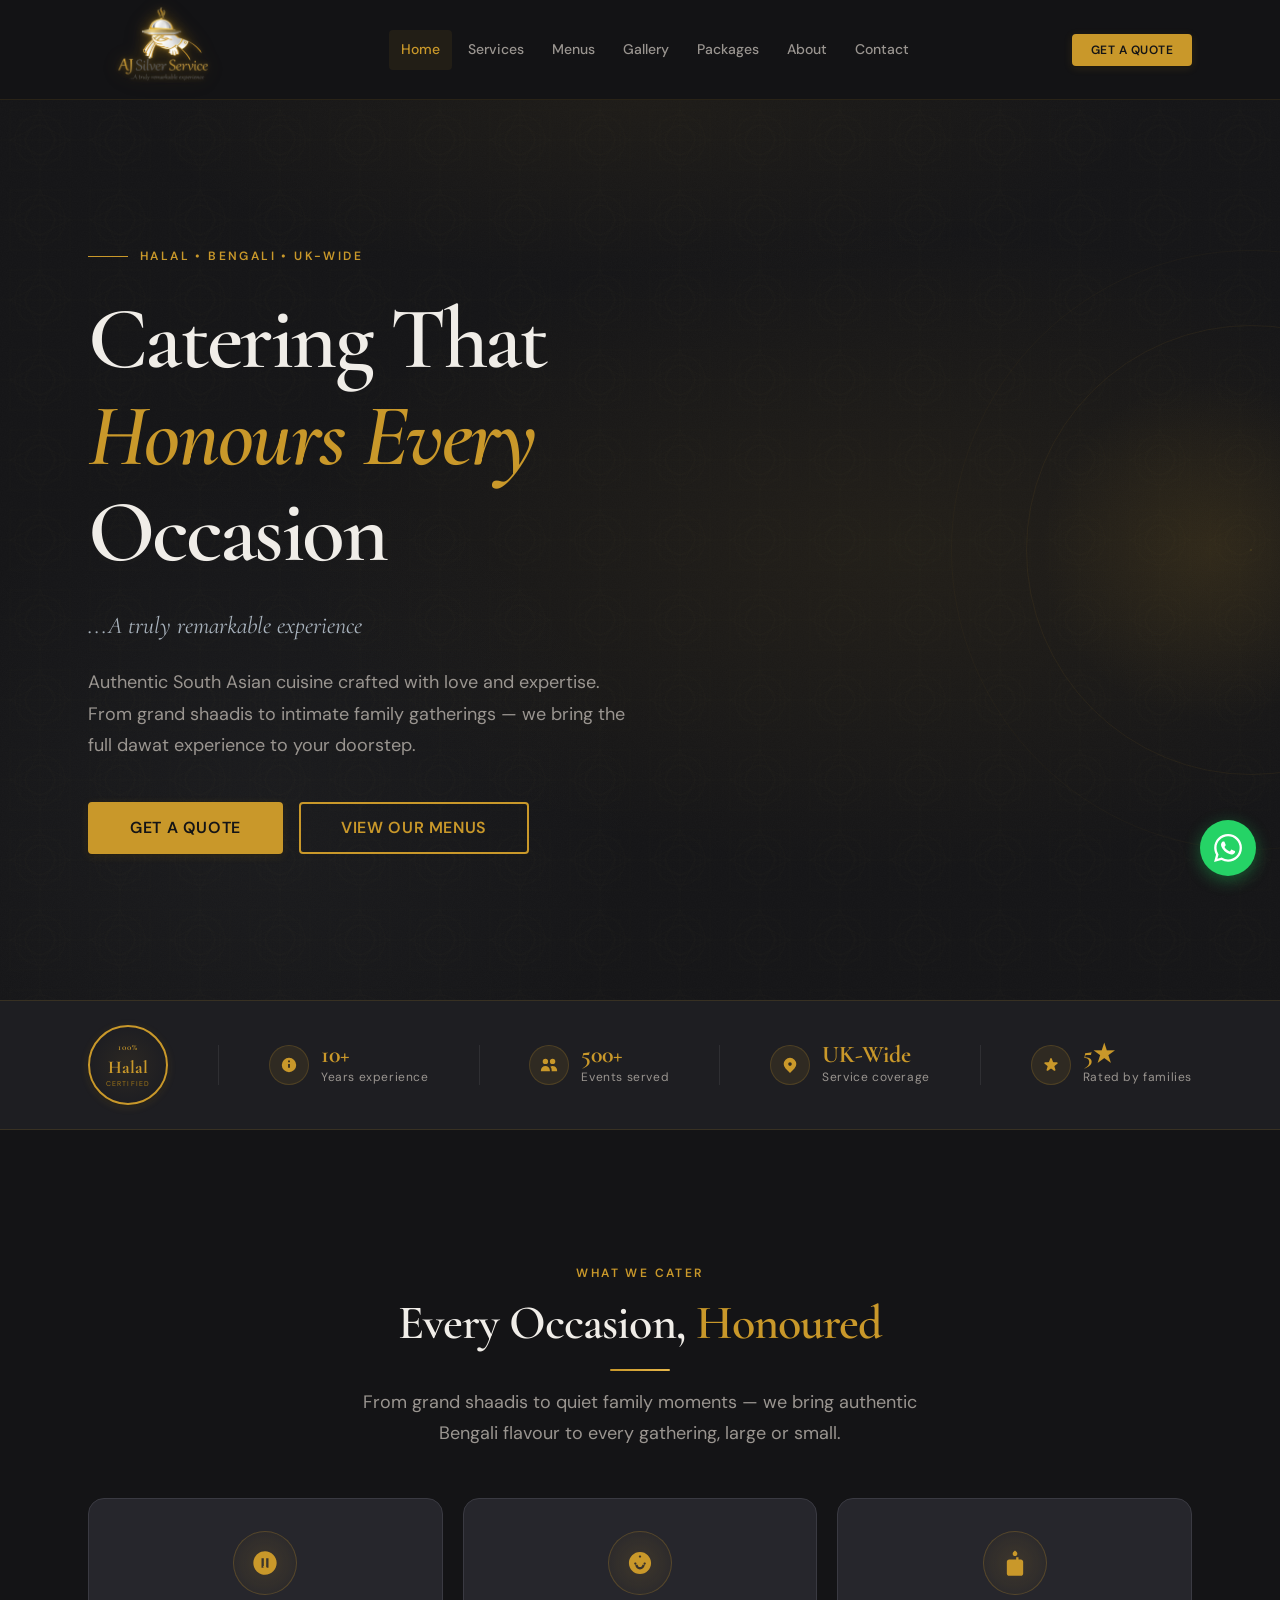
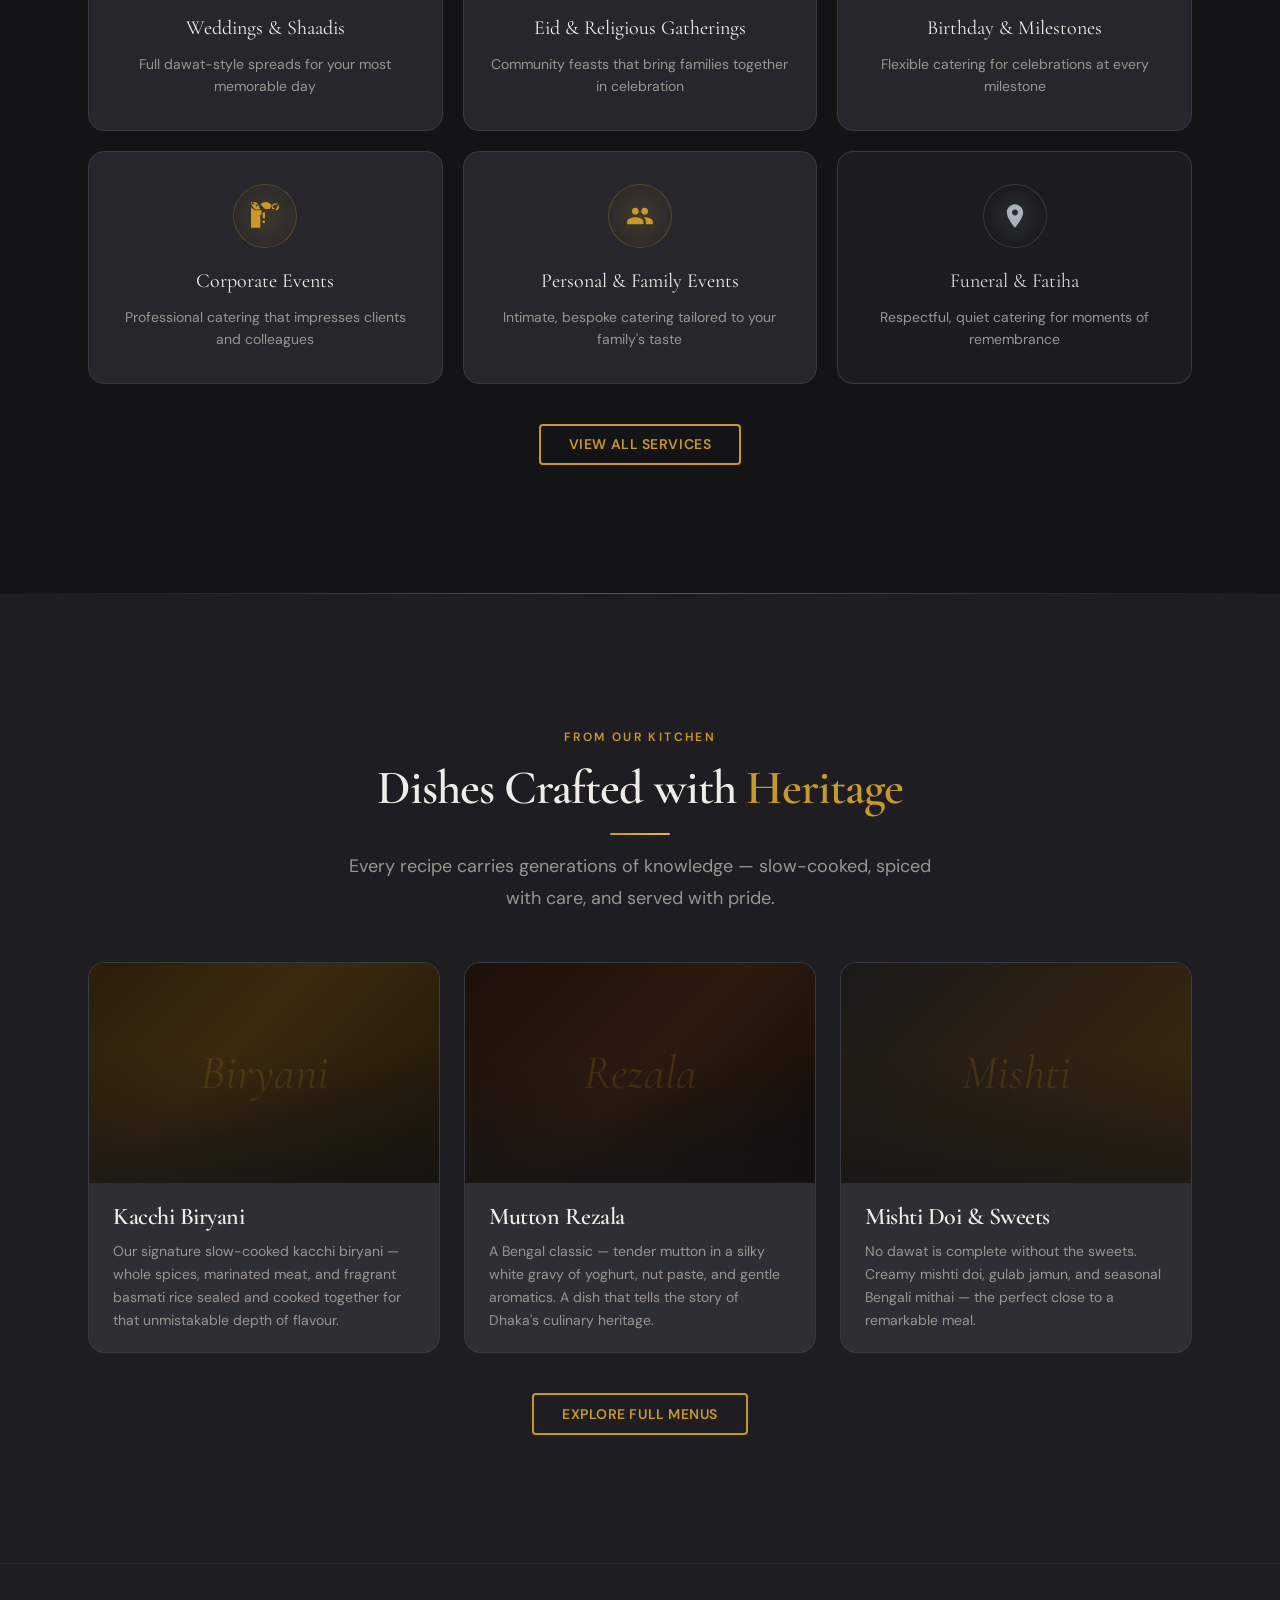
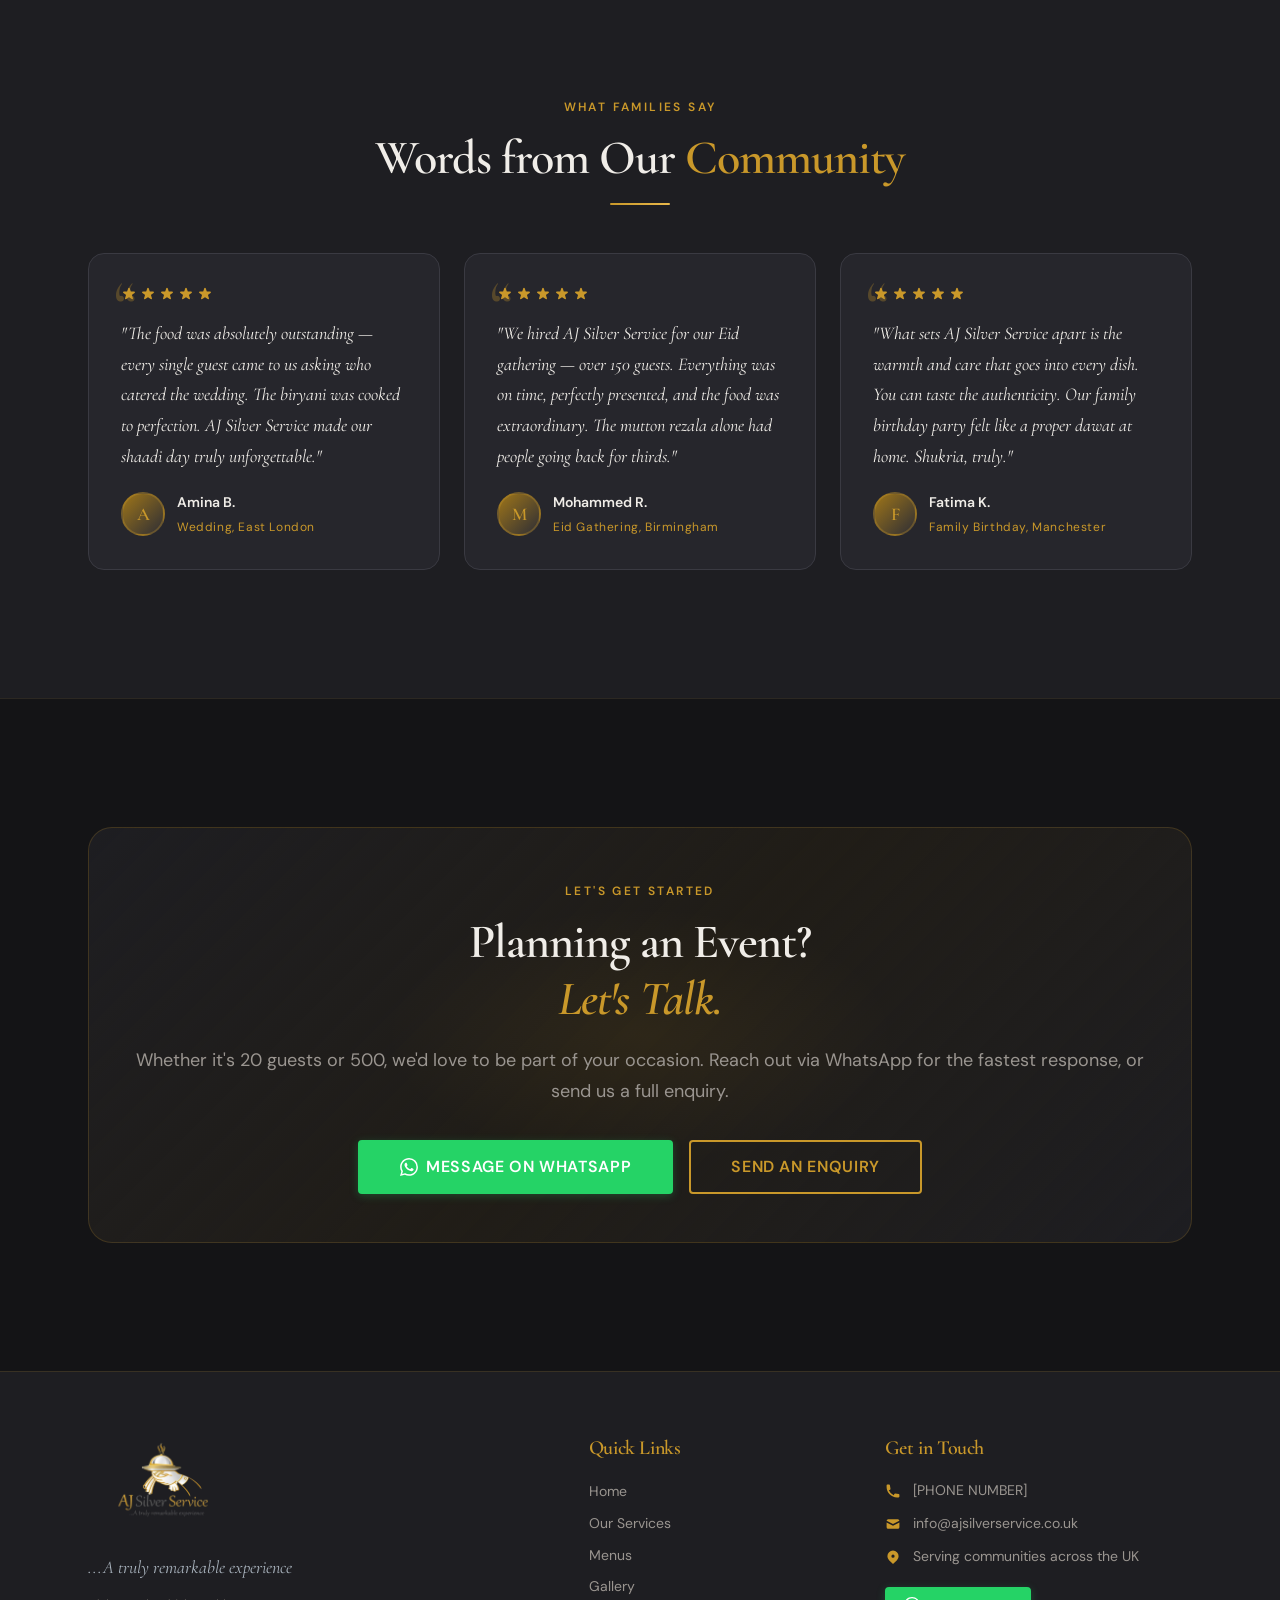
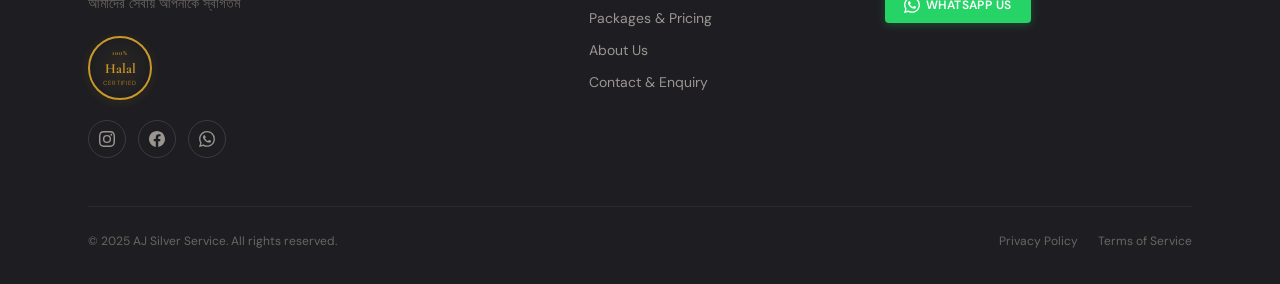
==== index.html @ 3fa46bb1 "Initial build — AJ Silver Service website 7-page static site: homepage, services, menus, gallery, pa" ====
<!DOCTYPE html>
<html lang="en">
<head>
  <meta charset="UTF-8" />
  <meta name="viewport" content="width=device-width, initial-scale=1.0" />
  <title>AJ Silver Service — A Truly Remarkable Experience</title>
  <meta name="description" content="AJ Silver Service — Authentic halal Bengali catering for weddings, Eid, birthdays, corporate events and more. A truly remarkable experience." />
  <meta name="keywords" content="Bengali caterer UK, halal catering, South Asian catering, wedding caterer, Eid catering, dawat catering" />
  <meta property="og:title" content="AJ Silver Service — A Truly Remarkable Experience" />
  <meta property="og:description" content="Authentic halal Bengali catering for all occasions." />
  <meta property="og:type" content="website" />

  <!-- Fonts -->
  <link rel="preconnect" href="https://fonts.googleapis.com" />
  <link rel="preconnect" href="https://fonts.gstatic.com" crossorigin />

  <!-- Stylesheets -->
  <link rel="stylesheet" href="assets/css/global.css" />
  <link rel="stylesheet" href="assets/css/components.css" />

  <style>
    /* ── HOME PAGE SPECIFIC ── */

    /* Hero */
    .hero {
      min-height: 100svh;
      display: flex;
      align-items: center;
      position: relative;
      overflow: hidden;
      background-color: var(--color-charcoal);
    }

    .hero-bg {
      position: absolute;
      inset: 0;
      /* Multi-layer radial gradients for depth */
      background:
        radial-gradient(ellipse 80% 60% at 70% 50%, rgba(201,152,42,0.07) 0%, transparent 60%),
        radial-gradient(ellipse 60% 80% at 20% 80%, rgba(168,178,188,0.04) 0%, transparent 50%),
        radial-gradient(ellipse 100% 50% at 50% 0%, rgba(201,152,42,0.05) 0%, transparent 40%);
    }

    /* Nakshi Kantha inspired geometric overlay */
    .hero-pattern {
      position: absolute;
      inset: 0;
      background-image: url("data:image/svg+xml,%3Csvg width='80' height='80' viewBox='0 0 80 80' xmlns='http://www.w3.org/2000/svg'%3E%3Cg fill='none'%3E%3Cg stroke='%23C9982A' stroke-opacity='0.04' stroke-width='0.5'%3E%3Crect x='10' y='10' width='60' height='60'/%3E%3Crect x='20' y='20' width='40' height='40'/%3E%3Cline x1='40' y1='0' x2='40' y2='80'/%3E%3Cline x1='0' y1='40' x2='80' y2='40'/%3E%3Ccircle cx='40' cy='40' r='15'/%3E%3Ccircle cx='40' cy='40' r='25'/%3E%3Cpath d='M40 10 L50 30 L40 25 L30 30 Z'/%3E%3Cpath d='M40 70 L50 50 L40 55 L30 50 Z'/%3E%3Cpath d='M10 40 L30 50 L25 40 L30 30 Z'/%3E%3Cpath d='M70 40 L50 50 L55 40 L50 30 Z'/%3E%3C/g%3E%3C/g%3E%3C/svg%3E");
      pointer-events: none;
      opacity: 0.6;
    }

    /* Grain */
    .hero-grain {
      position: absolute;
      inset: 0;
      background-image: url("data:image/svg+xml,%3Csvg xmlns='http://www.w3.org/2000/svg' width='400' height='400'%3E%3Cfilter id='g'%3E%3CfeTurbulence type='fractalNoise' baseFrequency='0.8' numOctaves='4'/%3E%3CfeColorMatrix type='saturate' values='0'/%3E%3C/filter%3E%3Crect width='400' height='400' filter='url(%23g)' opacity='0.025'/%3E%3C/svg%3E");
      pointer-events: none;
    }

    .hero-content {
      position: relative;
      z-index: 2;
      padding-block: var(--space-20);
    }

    .hero-eyebrow {
      display: flex;
      align-items: center;
      gap: var(--space-3);
      margin-bottom: var(--space-6);
    }

    .hero-eyebrow-line {
      width: 40px;
      height: 1px;
      background-color: var(--color-gold);
    }

    .hero-eyebrow-text {
      font-size: var(--text-xs);
      font-weight: 600;
      letter-spacing: 0.2em;
      text-transform: uppercase;
      color: var(--color-gold);
    }

    .hero-headline {
      font-family: var(--font-display);
      font-size: clamp(2.5rem, 7vw, 5.5rem);
      font-weight: 600;
      color: var(--color-text);
      line-height: 1.1;
      letter-spacing: -0.03em;
      margin-bottom: var(--space-6);
      max-width: 800px;
    }

    .hero-headline em {
      font-style: italic;
      color: var(--color-gold);
    }

    .hero-tagline {
      font-family: var(--font-display);
      font-style: italic;
      font-size: clamp(var(--text-lg), 2.5vw, var(--text-2xl));
      color: var(--color-silver);
      margin-bottom: var(--space-5);
    }

    .hero-sub {
      font-size: var(--text-lg);
      color: var(--color-text-muted);
      max-width: 560px;
      line-height: 1.75;
      margin-bottom: var(--space-10);
    }

    .hero-actions {
      display: flex;
      flex-wrap: wrap;
      gap: var(--space-4);
      align-items: center;
    }

    /* Decorative right element */
    .hero-deco {
      display: none;
      position: absolute;
      right: 0;
      top: 50%;
      transform: translateY(-50%);
      width: 45%;
      height: 100%;
      pointer-events: none;
    }

    @media (min-width: 1024px) {
      .hero-deco { display: block; }
    }

    .hero-deco-ring {
      position: absolute;
      border: 1px solid rgba(201,152,42,0.15);
      border-radius: 50%;
      top: 50%;
      right: 5%;
      transform: translate(50%, -50%);
    }

    .hero-deco-ring:nth-child(1) { width: 300px; height: 300px; }
    .hero-deco-ring:nth-child(2) { width: 450px; height: 450px; opacity: 0.5; }
    .hero-deco-ring:nth-child(3) { width: 600px; height: 600px; opacity: 0.25; }

    .hero-deco-glow {
      position: absolute;
      top: 50%;
      right: 5%;
      transform: translate(40%, -50%);
      width: 400px;
      height: 400px;
      background: radial-gradient(circle, rgba(201,152,42,0.12) 0%, transparent 60%);
      border-radius: 50%;
    }

    /* Featured Dishes */
    .dish-card {
      background-color: var(--color-charcoal-card);
      border: 1px solid var(--color-charcoal-border);
      border-radius: var(--radius-lg);
      overflow: hidden;
      transition: transform var(--transition-spring), box-shadow var(--transition-base), border-color var(--transition-base);
    }

    .dish-card:hover {
      transform: translateY(-5px);
      box-shadow: var(--shadow-card-hover);
      border-color: rgba(201,152,42,0.3);
    }

    .dish-image {
      height: 220px;
      position: relative;
      overflow: hidden;
    }

    .dish-image::after {
      content: '';
      position: absolute;
      inset: 0;
      background: linear-gradient(to top, rgba(20,20,22,0.75) 0%, transparent 60%);
    }

    .dish-image-overlay {
      position: absolute;
      inset: 0;
      background-color: rgba(201,152,42,0.08);
      mix-blend-mode: multiply;
      z-index: 1;
    }

    .dish-body {
      padding: var(--space-5) var(--space-6);
    }

    .dish-name {
      font-family: var(--font-display);
      font-size: var(--text-2xl);
      color: var(--color-text);
      margin-bottom: var(--space-2);
    }

    .dish-desc {
      font-size: var(--text-sm);
      color: var(--color-text-muted);
      line-height: 1.65;
    }

    /* Testimonials section */
    .testimonials-section {
      background-color: var(--color-charcoal-mid);
      border-block: 1px solid rgba(201,152,42,0.08);
    }
  </style>
</head>
<body>

  <!-- ═══ HEADER ═══ -->
  <header class="site-header" role="banner">
    <div class="container">
      <div class="header-inner">

        <!-- Logo -->
        <a href="index.html" class="header-logo" aria-label="AJ Silver Service — Home">
          <img src="assets/images/aj_silver_serv-nobg.png" alt="AJ Silver Service logo" />
        </a>

        <!-- Desktop phone -->

        <!-- Main nav -->
        <nav class="main-nav" aria-label="Primary navigation">
          <a href="index.html">Home</a>
          <a href="services.html">Services</a>
          <a href="menus.html">Menus</a>
          <a href="gallery.html">Gallery</a>
          <a href="packages.html">Packages</a>
          <a href="about.html">About</a>
          <a href="contact.html">Contact</a>
        </nav>

        <div class="header-right">
          <a href="contact.html" class="btn btn-primary btn-sm">Get a Quote</a>
          <button class="hamburger" aria-label="Toggle navigation menu" aria-expanded="false" aria-controls="mobile-nav">
            <span></span><span></span><span></span>
          </button>
        </div>
      </div>
    </div>

    <!-- Mobile nav drawer -->
    <nav class="mobile-nav" id="mobile-nav" aria-label="Mobile navigation">
      <a href="index.html">Home</a>
      <a href="services.html">Services</a>
      <a href="menus.html">Menus</a>
      <a href="gallery.html">Gallery</a>
      <a href="packages.html">Packages</a>
      <a href="about.html">About</a>
      <a href="contact.html">Contact</a>
      <a href="tel:[PHONE NUMBER]" style="color: var(--color-silver);">[PHONE NUMBER]</a>
      <div class="mobile-cta">
        <a href="contact.html" class="btn btn-primary" style="width:100%">Get a Quote</a>
      </div>
    </nav>
  </header>

  <main id="main-content">

    <!-- ═══ HERO ═══ -->
    <section class="hero" aria-label="Welcome to AJ Silver Service">
      <div class="hero-bg" aria-hidden="true"></div>
      <div class="hero-pattern" aria-hidden="true"></div>
      <div class="hero-grain" aria-hidden="true"></div>

      <!-- Decorative rings -->
      <div class="hero-deco" aria-hidden="true">
        <div class="hero-deco-glow"></div>
        <div class="hero-deco-ring"></div>
        <div class="hero-deco-ring"></div>
        <div class="hero-deco-ring"></div>
      </div>

      <div class="container hero-content">
        <div class="hero-eyebrow" aria-hidden="true">
          <div class="hero-eyebrow-line"></div>
          <span class="hero-eyebrow-text">Halal &bull; Bengali &bull; UK-Wide</span>
        </div>

        <h1 class="hero-headline">
          Catering That<br />
          <em>Honours Every</em><br />
          Occasion
        </h1>

        <p class="hero-tagline">...A truly remarkable experience</p>

        <p class="hero-sub">
          Authentic South Asian cuisine crafted with love and expertise. From grand shaadis to intimate family gatherings — we bring the full dawat experience to your doorstep.
        </p>

        <div class="hero-actions">
          <a href="contact.html" class="btn btn-primary btn-lg">Get a Quote</a>
          <a href="menus.html"   class="btn btn-outline btn-lg">View Our Menus</a>
        </div>
      </div>
    </section>

    <!-- ═══ TRUST BAR ═══ -->
    <div class="trust-bar" role="complementary" aria-label="Why choose us">
      <div class="container">
        <div class="trust-items">

          <div class="trust-item">
            <!-- Halal badge inline -->
            <div class="halal-badge" aria-label="Halal certified">
              <span class="badge-top">100%</span>
              <span class="badge-main">Halal</span>
              <span class="badge-sub">Certified</span>
            </div>
          </div>

          <div class="trust-divider" aria-hidden="true"></div>

          <div class="trust-item">
            <div class="trust-item-icon" aria-hidden="true">
              <svg viewBox="0 0 20 20"><path d="M10 2a8 8 0 100 16A8 8 0 0010 2zm1 11H9V9h2v4zm0-6H9V5h2v2z"/></svg>
            </div>
            <div>
              <div class="trust-item-value">10+</div>
              <div class="trust-item-label">Years experience</div>
            </div>
          </div>

          <div class="trust-divider" aria-hidden="true"></div>

          <div class="trust-item">
            <div class="trust-item-icon" aria-hidden="true">
              <svg viewBox="0 0 20 20"><path d="M9 6a3 3 0 11-6 0 3 3 0 016 0zM17 6a3 3 0 11-6 0 3 3 0 016 0zM12.93 17c.046-.327.07-.66.07-1a6.97 6.97 0 00-1.5-4.33A5 5 0 0119 16v1h-6.07zM6 11a5 5 0 015 5v1H1v-1a5 5 0 015-5z"/></svg>
            </div>
            <div>
              <div class="trust-item-value">500+</div>
              <div class="trust-item-label">Events served</div>
            </div>
          </div>

          <div class="trust-divider" aria-hidden="true"></div>

          <div class="trust-item">
            <div class="trust-item-icon" aria-hidden="true">
              <svg viewBox="0 0 20 20"><path fill-rule="evenodd" d="M5.05 4.05a7 7 0 119.9 9.9L10 18.9l-4.95-4.95a7 7 0 010-9.9zM10 11a2 2 0 100-4 2 2 0 000 4z" clip-rule="evenodd"/></svg>
            </div>
            <div>
              <div class="trust-item-value">UK-Wide</div>
              <div class="trust-item-label">Service coverage</div>
            </div>
          </div>

          <div class="trust-divider" aria-hidden="true"></div>

          <div class="trust-item">
            <div class="trust-item-icon" aria-hidden="true">
              <svg viewBox="0 0 20 20"><path d="M9.049 2.927c.3-.921 1.603-.921 1.902 0l1.07 3.292a1 1 0 00.95.69h3.462c.969 0 1.371 1.24.588 1.81l-2.8 2.034a1 1 0 00-.364 1.118l1.07 3.292c.3.921-.755 1.688-1.54 1.118l-2.8-2.034a1 1 0 00-1.175 0l-2.8 2.034c-.784.57-1.838-.197-1.539-1.118l1.07-3.292a1 1 0 00-.364-1.118L2.98 8.72c-.783-.57-.38-1.81.588-1.81h3.461a1 1 0 00.951-.69l1.07-3.292z"/></svg>
            </div>
            <div>
              <div class="trust-item-value">5★</div>
              <div class="trust-item-label">Rated by families</div>
            </div>
          </div>

        </div>
      </div>
    </div>

    <!-- ═══ SERVICES SNAPSHOT ═══ -->
    <section class="section" aria-labelledby="services-heading">
      <div class="container">
        <div class="section-head centered animate-on-scroll">
          <span class="section-label">What We Cater</span>
          <h2 class="section-title" id="services-heading">Every Occasion, <span>Honoured</span></h2>
          <span class="gold-rule-short"></span>
          <p class="section-subtitle">From grand shaadis to quiet family moments — we bring authentic Bengali flavour to every gathering, large or small.</p>
        </div>

        <div class="grid-3" style="gap: var(--space-5);">

          <!-- Wedding -->
          <a href="services.html#weddings" class="service-icon-card animate-on-scroll">
            <div class="service-icon" aria-hidden="true">
              <svg viewBox="0 0 24 24"><path d="M12 2C6.48 2 2 6.48 2 12s4.48 10 10 10 10-4.48 10-10S17.52 2 12 2zm-1 14H9V8h2v8zm4 0h-2V8h2v8z"/><path d="M12 3.5c.83 0 1.5.67 1.5 1.5S12.83 6.5 12 6.5 10.5 5.83 10.5 5 11.17 3.5 12 3.5zm0 13c-.83 0-1.5-.67-1.5-1.5S11.17 15 12 15s1.5.67 1.5 1.5S12.83 16.5 12 16.5z"/></svg>
            </div>
            <div class="service-icon-title">Weddings &amp; Shaadis</div>
            <div class="service-icon-desc">Full dawat-style spreads for your most memorable day</div>
          </a>

          <!-- Eid -->
          <a href="services.html#eid" class="service-icon-card animate-on-scroll">
            <div class="service-icon" aria-hidden="true">
              <svg viewBox="0 0 24 24"><path d="M12 2.5C6.76 2.5 2.5 6.76 2.5 12S6.76 21.5 12 21.5 21.5 17.24 21.5 12 17.24 2.5 12 2.5zm0 3c.55 0 1 .45 1 1s-.45 1-1 1-1-.45-1-1 .45-1 1-1zm-4 8c-.55 0-1-.45-1-1s.45-1 1-1 1 .45 1 1-.45 1-1 1zm4 4c-2.21 0-4-1.79-4-4h2c0 1.1.9 2 2 2s2-.9 2-2h2c0 2.21-1.79 4-4 4zm4-4c-.55 0-1-.45-1-1s.45-1 1-1 1 .45 1 1-.45 1-1 1z"/></svg>
            </div>
            <div class="service-icon-title">Eid &amp; Religious Gatherings</div>
            <div class="service-icon-desc">Community feasts that bring families together in celebration</div>
          </a>

          <!-- Birthdays -->
          <a href="services.html#birthdays" class="service-icon-card animate-on-scroll">
            <div class="service-icon" aria-hidden="true">
              <svg viewBox="0 0 24 24"><path d="M12 6c1.11 0 2-.89 2-2 0-.56-.23-1.05-.59-1.41l-1.41-1.41L10.59 2.6C10.23 2.96 10 3.45 10 4c0 1.11.89 2 2 2zm7 3h-4V7h-2v2H7C5.9 9 5 9.9 5 11v10c0 1.1.9 2 2 2h10c1.1 0 2-.9 2-2V11c0-1.1-.9-2-2-2z"/></svg>
            </div>
            <div class="service-icon-title">Birthday &amp; Milestones</div>
            <div class="service-icon-desc">Flexible catering for celebrations at every milestone</div>
          </a>

          <!-- Corporate -->
          <a href="services.html#corporate" class="service-icon-card animate-on-scroll">
            <div class="service-icon" aria-hidden="true">
              <svg viewBox="0 0 24 24"><path d="M20 6h-2.18c.07-.44.18-.88.18-1.36C18 2.51 15.49 0 12.36 0c-1.7 0-3.21.88-4.16 2.22L12 6H6L3.56 2.22A4.945 4.945 0 00.64 0C-2.49 0-5 2.51-5 5.64-5 6.12-4.89 6.56-4.82 7H-7v4h1v11h14V11h1V7h-7l4.55-4.22C7.15 3.63 7 4.3 7 5c0 .44.1.88.18 1.36H3.17l2.56-3.72A4.945 4.945 0 002 2C1.14 2 .5 2.38.5 2.38L3 6H3a3 3 0 01-3-3 3 3 0 013-3 2.96 2.96 0 012.56 1.46L8 6h8l2.44-3.54A2.96 2.96 0 0121 1a3 3 0 013 3 3 3 0 01-3 3h-.18L23.5 2.38S22.86 2 22 2a4.945 4.945 0 00-3.73 2.22L20.83 6H20zm-8 12h-2v-2h2v2zm0-4h-2V9h2v5z"/></svg>
            </div>
            <div class="service-icon-title">Corporate Events</div>
            <div class="service-icon-desc">Professional catering that impresses clients and colleagues</div>
          </a>

          <!-- Family -->
          <a href="services.html#family" class="service-icon-card animate-on-scroll">
            <div class="service-icon" aria-hidden="true">
              <svg viewBox="0 0 24 24"><path d="M16 11c1.66 0 2.99-1.34 2.99-3S17.66 5 16 5c-1.66 0-3 1.34-3 3s1.34 3 3 3zm-8 0c1.66 0 2.99-1.34 2.99-3S9.66 5 8 5C6.34 5 5 6.34 5 8s1.34 3 3 3zm0 2c-2.33 0-7 1.17-7 3.5V19h14v-2.5c0-2.33-4.67-3.5-7-3.5zm8 0c-.29 0-.62.02-.97.05 1.16.84 1.97 1.97 1.97 3.45V19h6v-2.5c0-2.33-4.67-3.5-7-3.5z"/></svg>
            </div>
            <div class="service-icon-title">Personal &amp; Family Events</div>
            <div class="service-icon-desc">Intimate, bespoke catering tailored to your family's taste</div>
          </a>

          <!-- Funeral -->
          <a href="services.html#funeral" class="service-icon-card funeral-card animate-on-scroll">
            <div class="service-icon" aria-hidden="true">
              <svg viewBox="0 0 24 24" fill="currentColor"><path d="M12 2C8.13 2 5 5.13 5 9c0 5.25 7 13 7 13s7-7.75 7-13c0-3.87-3.13-7-7-7zm0 9.5c-1.38 0-2.5-1.12-2.5-2.5s1.12-2.5 2.5-2.5 2.5 1.12 2.5 2.5-1.12 2.5-2.5 2.5z"/></svg>
            </div>
            <div class="service-icon-title">Funeral &amp; Fatiha</div>
            <div class="service-icon-desc">Respectful, quiet catering for moments of remembrance</div>
          </a>

        </div>

        <div style="text-align:center; margin-top: var(--space-10);">
          <a href="services.html" class="btn btn-outline">View All Services</a>
        </div>
      </div>
    </section>

    <hr class="gold-rule" style="margin-block: 0;" aria-hidden="true" />

    <!-- ═══ FEATURED DISHES ═══ -->
    <section class="section bg-mid" aria-labelledby="dishes-heading">
      <div class="container">
        <div class="section-head centered animate-on-scroll">
          <span class="section-label">From Our Kitchen</span>
          <h2 class="section-title" id="dishes-heading">Dishes Crafted with <span>Heritage</span></h2>
          <span class="gold-rule-short"></span>
          <p class="section-subtitle">Every recipe carries generations of knowledge — slow-cooked, spiced with care, and served with pride.</p>
        </div>

        <div class="grid-3">

          <!-- Dish 1 -->
          <article class="dish-card animate-on-scroll">
            <div class="dish-image placeholder-food-1">
              <!-- Replace with actual food photography -->
              <div class="dish-image-overlay" aria-hidden="true"></div>
              <div style="height:220px; display:flex; align-items:center; justify-content:center; padding: var(--space-6);">
                <span style="font-family: var(--font-display); font-size: 3rem; color: rgba(201,152,42,0.2); font-style:italic;">Biryani</span>
              </div>
            </div>
            <div class="dish-body">
              <h3 class="dish-name">Kacchi Biryani</h3>
              <p class="dish-desc">Our signature slow-cooked kacchi biryani — whole spices, marinated meat, and fragrant basmati rice sealed and cooked together for that unmistakable depth of flavour.</p>
            </div>
          </article>

          <!-- Dish 2 -->
          <article class="dish-card animate-on-scroll">
            <div class="dish-image placeholder-food-3">
              <!-- Replace with actual food photography -->
              <div class="dish-image-overlay" aria-hidden="true"></div>
              <div style="height:220px; display:flex; align-items:center; justify-content:center; padding: var(--space-6);">
                <span style="font-family: var(--font-display); font-size: 3rem; color: rgba(201,152,42,0.2); font-style:italic;">Rezala</span>
              </div>
            </div>
            <div class="dish-body">
              <h3 class="dish-name">Mutton Rezala</h3>
              <p class="dish-desc">A Bengal classic — tender mutton in a silky white gravy of yoghurt, nut paste, and gentle aromatics. A dish that tells the story of Dhaka's culinary heritage.</p>
            </div>
          </article>

          <!-- Dish 3 -->
          <article class="dish-card animate-on-scroll">
            <div class="dish-image placeholder-food-2">
              <!-- Replace with actual food photography -->
              <div class="dish-image-overlay" aria-hidden="true"></div>
              <div style="height:220px; display:flex; align-items:center; justify-content:center; padding: var(--space-6);">
                <span style="font-family: var(--font-display); font-size: 3rem; color: rgba(201,152,42,0.2); font-style:italic;">Mishti</span>
              </div>
            </div>
            <div class="dish-body">
              <h3 class="dish-name">Mishti Doi &amp; Sweets</h3>
              <p class="dish-desc">No dawat is complete without the sweets. Creamy mishti doi, gulab jamun, and seasonal Bengali mithai — the perfect close to a remarkable meal.</p>
            </div>
          </article>

        </div>

        <div style="text-align:center; margin-top: var(--space-10);">
          <a href="menus.html" class="btn btn-outline">Explore Full Menus</a>
        </div>
      </div>
    </section>

    <!-- ═══ TESTIMONIALS ═══ -->
    <section class="section testimonials-section" aria-labelledby="testimonials-heading">
      <div class="container">
        <div class="section-head centered animate-on-scroll">
          <span class="section-label">What Families Say</span>
          <h2 class="section-title" id="testimonials-heading">Words from Our <span>Community</span></h2>
          <span class="gold-rule-short"></span>
        </div>

        <div class="grid-3">

          <article class="testimonial-card animate-on-scroll" aria-label="Testimonial from Amina B.">
            <div class="testimonial-stars" aria-label="5 out of 5 stars">
              <svg viewBox="0 0 20 20" aria-hidden="true"><path d="M9.049 2.927c.3-.921 1.603-.921 1.902 0l1.07 3.292a1 1 0 00.95.69h3.462c.969 0 1.371 1.24.588 1.81l-2.8 2.034a1 1 0 00-.364 1.118l1.07 3.292c.3.921-.755 1.688-1.54 1.118l-2.8-2.034a1 1 0 00-1.175 0l-2.8 2.034c-.784.57-1.838-.197-1.539-1.118l1.07-3.292a1 1 0 00-.364-1.118L2.98 8.72c-.783-.57-.38-1.81.588-1.81h3.461a1 1 0 00.951-.69l1.07-3.292z"/></svg>
              <svg viewBox="0 0 20 20" aria-hidden="true"><path d="M9.049 2.927c.3-.921 1.603-.921 1.902 0l1.07 3.292a1 1 0 00.95.69h3.462c.969 0 1.371 1.24.588 1.81l-2.8 2.034a1 1 0 00-.364 1.118l1.07 3.292c.3.921-.755 1.688-1.54 1.118l-2.8-2.034a1 1 0 00-1.175 0l-2.8 2.034c-.784.57-1.838-.197-1.539-1.118l1.07-3.292a1 1 0 00-.364-1.118L2.98 8.72c-.783-.57-.38-1.81.588-1.81h3.461a1 1 0 00.951-.69l1.07-3.292z"/></svg>
              <svg viewBox="0 0 20 20" aria-hidden="true"><path d="M9.049 2.927c.3-.921 1.603-.921 1.902 0l1.07 3.292a1 1 0 00.95.69h3.462c.969 0 1.371 1.24.588 1.81l-2.8 2.034a1 1 0 00-.364 1.118l1.07 3.292c.3.921-.755 1.688-1.54 1.118l-2.8-2.034a1 1 0 00-1.175 0l-2.8 2.034c-.784.57-1.838-.197-1.539-1.118l1.07-3.292a1 1 0 00-.364-1.118L2.98 8.72c-.783-.57-.38-1.81.588-1.81h3.461a1 1 0 00.951-.69l1.07-3.292z"/></svg>
              <svg viewBox="0 0 20 20" aria-hidden="true"><path d="M9.049 2.927c.3-.921 1.603-.921 1.902 0l1.07 3.292a1 1 0 00.95.69h3.462c.969 0 1.371 1.24.588 1.81l-2.8 2.034a1 1 0 00-.364 1.118l1.07 3.292c.3.921-.755 1.688-1.54 1.118l-2.8-2.034a1 1 0 00-1.175 0l-2.8 2.034c-.784.57-1.838-.197-1.539-1.118l1.07-3.292a1 1 0 00-.364-1.118L2.98 8.72c-.783-.57-.38-1.81.588-1.81h3.461a1 1 0 00.951-.69l1.07-3.292z"/></svg>
              <svg viewBox="0 0 20 20" aria-hidden="true"><path d="M9.049 2.927c.3-.921 1.603-.921 1.902 0l1.07 3.292a1 1 0 00.95.69h3.462c.969 0 1.371 1.24.588 1.81l-2.8 2.034a1 1 0 00-.364 1.118l1.07 3.292c.3.921-.755 1.688-1.54 1.118l-2.8-2.034a1 1 0 00-1.175 0l-2.8 2.034c-.784.57-1.838-.197-1.539-1.118l1.07-3.292a1 1 0 00-.364-1.118L2.98 8.72c-.783-.57-.38-1.81.588-1.81h3.461a1 1 0 00.951-.69l1.07-3.292z"/></svg>
            </div>
            <blockquote class="testimonial-text">
              "The food was absolutely outstanding — every single guest came to us asking who catered the wedding. The biryani was cooked to perfection. AJ Silver Service made our shaadi day truly unforgettable."
            </blockquote>
            <div class="testimonial-author">
              <div class="testimonial-author-avatar" aria-hidden="true">A</div>
              <div>
                <div class="testimonial-author-name">Amina B.</div>
                <div class="testimonial-author-event">Wedding, East London</div>
              </div>
            </div>
          </article>

          <article class="testimonial-card animate-on-scroll" aria-label="Testimonial from Mohammed R.">
            <div class="testimonial-stars" aria-label="5 out of 5 stars">
              <svg viewBox="0 0 20 20" aria-hidden="true"><path d="M9.049 2.927c.3-.921 1.603-.921 1.902 0l1.07 3.292a1 1 0 00.95.69h3.462c.969 0 1.371 1.24.588 1.81l-2.8 2.034a1 1 0 00-.364 1.118l1.07 3.292c.3.921-.755 1.688-1.54 1.118l-2.8-2.034a1 1 0 00-1.175 0l-2.8 2.034c-.784.57-1.838-.197-1.539-1.118l1.07-3.292a1 1 0 00-.364-1.118L2.98 8.72c-.783-.57-.38-1.81.588-1.81h3.461a1 1 0 00.951-.69l1.07-3.292z"/></svg>
              <svg viewBox="0 0 20 20" aria-hidden="true"><path d="M9.049 2.927c.3-.921 1.603-.921 1.902 0l1.07 3.292a1 1 0 00.95.69h3.462c.969 0 1.371 1.24.588 1.81l-2.8 2.034a1 1 0 00-.364 1.118l1.07 3.292c.3.921-.755 1.688-1.54 1.118l-2.8-2.034a1 1 0 00-1.175 0l-2.8 2.034c-.784.57-1.838-.197-1.539-1.118l1.07-3.292a1 1 0 00-.364-1.118L2.98 8.72c-.783-.57-.38-1.81.588-1.81h3.461a1 1 0 00.951-.69l1.07-3.292z"/></svg>
              <svg viewBox="0 0 20 20" aria-hidden="true"><path d="M9.049 2.927c.3-.921 1.603-.921 1.902 0l1.07 3.292a1 1 0 00.95.69h3.462c.969 0 1.371 1.24.588 1.81l-2.8 2.034a1 1 0 00-.364 1.118l1.07 3.292c.3.921-.755 1.688-1.54 1.118l-2.8-2.034a1 1 0 00-1.175 0l-2.8 2.034c-.784.57-1.838-.197-1.539-1.118l1.07-3.292a1 1 0 00-.364-1.118L2.98 8.72c-.783-.57-.38-1.81.588-1.81h3.461a1 1 0 00.951-.69l1.07-3.292z"/></svg>
              <svg viewBox="0 0 20 20" aria-hidden="true"><path d="M9.049 2.927c.3-.921 1.603-.921 1.902 0l1.07 3.292a1 1 0 00.95.69h3.462c.969 0 1.371 1.24.588 1.81l-2.8 2.034a1 1 0 00-.364 1.118l1.07 3.292c.3.921-.755 1.688-1.54 1.118l-2.8-2.034a1 1 0 00-1.175 0l-2.8 2.034c-.784.57-1.838-.197-1.539-1.118l1.07-3.292a1 1 0 00-.364-1.118L2.98 8.72c-.783-.57-.38-1.81.588-1.81h3.461a1 1 0 00.951-.69l1.07-3.292z"/></svg>
              <svg viewBox="0 0 20 20" aria-hidden="true"><path d="M9.049 2.927c.3-.921 1.603-.921 1.902 0l1.07 3.292a1 1 0 00.95.69h3.462c.969 0 1.371 1.24.588 1.81l-2.8 2.034a1 1 0 00-.364 1.118l1.07 3.292c.3.921-.755 1.688-1.54 1.118l-2.8-2.034a1 1 0 00-1.175 0l-2.8 2.034c-.784.57-1.838-.197-1.539-1.118l1.07-3.292a1 1 0 00-.364-1.118L2.98 8.72c-.783-.57-.38-1.81.588-1.81h3.461a1 1 0 00.951-.69l1.07-3.292z"/></svg>
            </div>
            <blockquote class="testimonial-text">
              "We hired AJ Silver Service for our Eid gathering — over 150 guests. Everything was on time, perfectly presented, and the food was extraordinary. The mutton rezala alone had people going back for thirds."
            </blockquote>
            <div class="testimonial-author">
              <div class="testimonial-author-avatar" aria-hidden="true">M</div>
              <div>
                <div class="testimonial-author-name">Mohammed R.</div>
                <div class="testimonial-author-event">Eid Gathering, Birmingham</div>
              </div>
            </div>
          </article>

          <article class="testimonial-card animate-on-scroll" aria-label="Testimonial from Fatima K.">
            <div class="testimonial-stars" aria-label="5 out of 5 stars">
              <svg viewBox="0 0 20 20" aria-hidden="true"><path d="M9.049 2.927c.3-.921 1.603-.921 1.902 0l1.07 3.292a1 1 0 00.95.69h3.462c.969 0 1.371 1.24.588 1.81l-2.8 2.034a1 1 0 00-.364 1.118l1.07 3.292c.3.921-.755 1.688-1.54 1.118l-2.8-2.034a1 1 0 00-1.175 0l-2.8 2.034c-.784.57-1.838-.197-1.539-1.118l1.07-3.292a1 1 0 00-.364-1.118L2.98 8.72c-.783-.57-.38-1.81.588-1.81h3.461a1 1 0 00.951-.69l1.07-3.292z"/></svg>
              <svg viewBox="0 0 20 20" aria-hidden="true"><path d="M9.049 2.927c.3-.921 1.603-.921 1.902 0l1.07 3.292a1 1 0 00.95.69h3.462c.969 0 1.371 1.24.588 1.81l-2.8 2.034a1 1 0 00-.364 1.118l1.07 3.292c.3.921-.755 1.688-1.54 1.118l-2.8-2.034a1 1 0 00-1.175 0l-2.8 2.034c-.784.57-1.838-.197-1.539-1.118l1.07-3.292a1 1 0 00-.364-1.118L2.98 8.72c-.783-.57-.38-1.81.588-1.81h3.461a1 1 0 00.951-.69l1.07-3.292z"/></svg>
              <svg viewBox="0 0 20 20" aria-hidden="true"><path d="M9.049 2.927c.3-.921 1.603-.921 1.902 0l1.07 3.292a1 1 0 00.95.69h3.462c.969 0 1.371 1.24.588 1.81l-2.8 2.034a1 1 0 00-.364 1.118l1.07 3.292c.3.921-.755 1.688-1.54 1.118l-2.8-2.034a1 1 0 00-1.175 0l-2.8 2.034c-.784.57-1.838-.197-1.539-1.118l1.07-3.292a1 1 0 00-.364-1.118L2.98 8.72c-.783-.57-.38-1.81.588-1.81h3.461a1 1 0 00.951-.69l1.07-3.292z"/></svg>
              <svg viewBox="0 0 20 20" aria-hidden="true"><path d="M9.049 2.927c.3-.921 1.603-.921 1.902 0l1.07 3.292a1 1 0 00.95.69h3.462c.969 0 1.371 1.24.588 1.81l-2.8 2.034a1 1 0 00-.364 1.118l1.07 3.292c.3.921-.755 1.688-1.54 1.118l-2.8-2.034a1 1 0 00-1.175 0l-2.8 2.034c-.784.57-1.838-.197-1.539-1.118l1.07-3.292a1 1 0 00-.364-1.118L2.98 8.72c-.783-.57-.38-1.81.588-1.81h3.461a1 1 0 00.951-.69l1.07-3.292z"/></svg>
              <svg viewBox="0 0 20 20" aria-hidden="true"><path d="M9.049 2.927c.3-.921 1.603-.921 1.902 0l1.07 3.292a1 1 0 00.95.69h3.462c.969 0 1.371 1.24.588 1.81l-2.8 2.034a1 1 0 00-.364 1.118l1.07 3.292c.3.921-.755 1.688-1.54 1.118l-2.8-2.034a1 1 0 00-1.175 0l-2.8 2.034c-.784.57-1.838-.197-1.539-1.118l1.07-3.292a1 1 0 00-.364-1.118L2.98 8.72c-.783-.57-.38-1.81.588-1.81h3.461a1 1 0 00.951-.69l1.07-3.292z"/></svg>
            </div>
            <blockquote class="testimonial-text">
              "What sets AJ Silver Service apart is the warmth and care that goes into every dish. You can taste the authenticity. Our family birthday party felt like a proper dawat at home. Shukria, truly."
            </blockquote>
            <div class="testimonial-author">
              <div class="testimonial-author-avatar" aria-hidden="true">F</div>
              <div>
                <div class="testimonial-author-name">Fatima K.</div>
                <div class="testimonial-author-event">Family Birthday, Manchester</div>
              </div>
            </div>
          </article>

        </div>
      </div>
    </section>

    <!-- ═══ CTA BANNER ═══ -->
    <section class="section" aria-labelledby="cta-heading">
      <div class="container">
        <div class="cta-banner animate-on-scroll">
          <span class="section-label" id="cta-heading">Let's Get Started</span>
          <h2 class="cta-banner-title">Planning an Event?<br /><em style="color: var(--color-gold);">Let's Talk.</em></h2>
          <p class="cta-banner-subtitle">Whether it's 20 guests or 500, we'd love to be part of your occasion. Reach out via WhatsApp for the fastest response, or send us a full enquiry.</p>
          <div class="cta-banner-actions">
            <a href="https://wa.me/[WHATSAPP NUMBER]?text=Hello%2C%20I%27d%20like%20to%20enquire%20about%20catering%20for%20my%20event"
               class="btn btn-whatsapp btn-lg"
               target="_blank"
               rel="noopener noreferrer"
               aria-label="Contact us on WhatsApp">
              <svg viewBox="0 0 24 24" aria-hidden="true"><path d="M17.472 14.382c-.297-.149-1.758-.867-2.03-.967-.273-.099-.471-.148-.67.15-.197.297-.767.966-.94 1.164-.173.199-.347.223-.644.075-.297-.15-1.255-.463-2.39-1.475-.883-.788-1.48-1.761-1.653-2.059-.173-.297-.018-.458.13-.606.134-.133.298-.347.446-.52.149-.174.198-.298.298-.497.099-.198.05-.371-.025-.52-.075-.149-.669-1.612-.916-2.207-.242-.579-.487-.5-.669-.51-.173-.008-.371-.01-.57-.01-.198 0-.52.074-.792.372-.272.297-1.04 1.016-1.04 2.479 0 1.462 1.065 2.875 1.213 3.074.149.198 2.096 3.2 5.077 4.487.709.306 1.262.489 1.694.625.712.227 1.36.195 1.871.118.571-.085 1.758-.719 2.006-1.413.248-.694.248-1.289.173-1.413-.074-.124-.272-.198-.57-.347m-5.421 7.403h-.004a9.87 9.87 0 01-5.031-1.378l-.361-.214-3.741.982.998-3.648-.235-.374a9.86 9.86 0 01-1.51-5.26c.001-5.45 4.436-9.884 9.888-9.884 2.64 0 5.122 1.03 6.988 2.898a9.825 9.825 0 012.893 6.994c-.003 5.45-4.437 9.884-9.885 9.884m8.413-18.297A11.815 11.815 0 0012.05 0C5.495 0 .16 5.335.157 11.892c0 2.096.547 4.142 1.588 5.945L.057 24l6.305-1.654a11.882 11.882 0 005.683 1.448h.005c6.554 0 11.89-5.335 11.893-11.893a11.821 11.821 0 00-3.48-8.413z"/></svg>
              Message on WhatsApp
            </a>
            <a href="contact.html" class="btn btn-outline btn-lg">Send an Enquiry</a>
          </div>
        </div>
      </div>
    </section>

  </main>

  <!-- ═══ FOOTER ═══ -->
  <footer class="site-footer" role="contentinfo">
    <div class="container">
      <div class="footer-grid">

        <!-- Brand column -->
        <div>
          <div class="footer-logo">
            <img src="assets/images/aj_silver_serv-nobg.png" alt="AJ Silver Service logo" />
          </div>
          <p class="footer-tagline">...A truly remarkable experience</p>
          <p class="footer-bangla">আমাদের সেবায় আপনাকে স্বাগতম</p>
          <div class="footer-halal">
            <div class="halal-badge" style="width:64px;height:64px;" aria-label="Halal certified">
              <span class="badge-top" style="font-size:7px;">100%</span>
              <span class="badge-main" style="font-size:14px;">Halal</span>
              <span class="badge-sub" style="font-size:6px;">Certified</span>
            </div>
          </div>
          <div class="footer-social" style="margin-top: var(--space-5);">
            <a href="[INSTAGRAM HANDLE]" target="_blank" rel="noopener noreferrer" aria-label="Follow us on Instagram">
              <svg viewBox="0 0 24 24"><path d="M12 2.163c3.204 0 3.584.012 4.85.07 3.252.148 4.771 1.691 4.919 4.919.058 1.265.069 1.645.069 4.849 0 3.205-.012 3.584-.069 4.849-.149 3.225-1.664 4.771-4.919 4.919-1.266.058-1.644.07-4.85.07-3.204 0-3.584-.012-4.849-.07-3.26-.149-4.771-1.699-4.919-4.92-.058-1.265-.07-1.644-.07-4.849 0-3.204.013-3.583.07-4.849.149-3.227 1.664-4.771 4.919-4.919 1.266-.057 1.645-.069 4.849-.069zM12 0C8.741 0 8.333.014 7.053.072 2.695.272.273 2.69.073 7.052.014 8.333 0 8.741 0 12c0 3.259.014 3.668.072 4.948.2 4.358 2.618 6.78 6.98 6.98C8.333 23.986 8.741 24 12 24c3.259 0 3.668-.014 4.948-.072 4.354-.2 6.782-2.618 6.979-6.98.059-1.28.073-1.689.073-4.948 0-3.259-.014-3.667-.072-4.947-.196-4.354-2.617-6.78-6.979-6.98C15.668.014 15.259 0 12 0zm0 5.838a6.162 6.162 0 100 12.324 6.162 6.162 0 000-12.324zM12 16a4 4 0 110-8 4 4 0 010 8zm6.406-11.845a1.44 1.44 0 100 2.881 1.44 1.44 0 000-2.881z"/></svg>
            </a>
            <a href="[FACEBOOK URL]" target="_blank" rel="noopener noreferrer" aria-label="Follow us on Facebook">
              <svg viewBox="0 0 24 24"><path d="M24 12.073c0-6.627-5.373-12-12-12s-12 5.373-12 12c0 5.99 4.388 10.954 10.125 11.854v-8.385H7.078v-3.47h3.047V9.43c0-3.007 1.792-4.669 4.533-4.669 1.312 0 2.686.235 2.686.235v2.953H15.83c-1.491 0-1.956.925-1.956 1.874v2.25h3.328l-.532 3.47h-2.796v8.385C19.612 23.027 24 18.062 24 12.073z"/></svg>
            </a>
            <a href="https://wa.me/[WHATSAPP NUMBER]" target="_blank" rel="noopener noreferrer" aria-label="Chat on WhatsApp">
              <svg viewBox="0 0 24 24"><path d="M17.472 14.382c-.297-.149-1.758-.867-2.03-.967-.273-.099-.471-.148-.67.15-.197.297-.767.966-.94 1.164-.173.199-.347.223-.644.075-.297-.15-1.255-.463-2.39-1.475-.883-.788-1.48-1.761-1.653-2.059-.173-.297-.018-.458.13-.606.134-.133.298-.347.446-.52.149-.174.198-.298.298-.497.099-.198.05-.371-.025-.52-.075-.149-.669-1.612-.916-2.207-.242-.579-.487-.5-.669-.51-.173-.008-.371-.01-.57-.01-.198 0-.52.074-.792.372-.272.297-1.04 1.016-1.04 2.479 0 1.462 1.065 2.875 1.213 3.074.149.198 2.096 3.2 5.077 4.487.709.306 1.262.489 1.694.625.712.227 1.36.195 1.871.118.571-.085 1.758-.719 2.006-1.413.248-.694.248-1.289.173-1.413-.074-.124-.272-.198-.57-.347m-5.421 7.403h-.004a9.87 9.87 0 01-5.031-1.378l-.361-.214-3.741.982.998-3.648-.235-.374a9.86 9.86 0 01-1.51-5.26c.001-5.45 4.436-9.884 9.888-9.884 2.64 0 5.122 1.03 6.988 2.898a9.825 9.825 0 012.893 6.994c-.003 5.45-4.437 9.884-9.885 9.884m8.413-18.297A11.815 11.815 0 0012.05 0C5.495 0 .16 5.335.157 11.892c0 2.096.547 4.142 1.588 5.945L.057 24l6.305-1.654a11.882 11.882 0 005.683 1.448h.005c6.554 0 11.89-5.335 11.893-11.893a11.821 11.821 0 00-3.48-8.413z"/></svg>
            </a>
          </div>
        </div>

        <!-- Quick links -->
        <div>
          <h3 class="footer-col-title">Quick Links</h3>
          <nav class="footer-links" aria-label="Footer navigation">
            <a href="index.html">Home</a>
            <a href="services.html">Our Services</a>
            <a href="menus.html">Menus</a>
            <a href="gallery.html">Gallery</a>
            <a href="packages.html">Packages &amp; Pricing</a>
            <a href="about.html">About Us</a>
            <a href="contact.html">Contact &amp; Enquiry</a>
          </nav>
        </div>

        <!-- Contact -->
        <div>
          <h3 class="footer-col-title">Get in Touch</h3>
          <div class="footer-contact-item">
            <svg viewBox="0 0 20 20" aria-hidden="true"><path d="M2 3a1 1 0 011-1h2.153a1 1 0 01.986.836l.74 4.435a1 1 0 01-.54 1.06l-1.548.773a11.037 11.037 0 006.105 6.105l.774-1.548a1 1 0 011.059-.54l4.435.74a1 1 0 01.836.986V17a1 1 0 01-1 1h-2C7.82 18 2 12.18 2 5V3z"/></svg>
            <span><a href="tel:[PHONE NUMBER]">[PHONE NUMBER]</a></span>
          </div>
          <div class="footer-contact-item">
            <svg viewBox="0 0 20 20" aria-hidden="true"><path d="M2.003 5.884L10 9.882l7.997-3.998A2 2 0 0016 4H4a2 2 0 00-1.997 1.884z"/><path d="M18 8.118l-8 4-8-4V14a2 2 0 002 2h12a2 2 0 002-2V8.118z"/></svg>
            <span><a href="mailto:info@ajsilverservice.co.uk">info@ajsilverservice.co.uk</a></span>
          </div>
          <div class="footer-contact-item">
            <svg viewBox="0 0 20 20" aria-hidden="true"><path fill-rule="evenodd" d="M5.05 4.05a7 7 0 119.9 9.9L10 18.9l-4.95-4.95a7 7 0 010-9.9zM10 11a2 2 0 100-4 2 2 0 000 4z" clip-rule="evenodd"/></svg>
            <span>Serving communities across the UK</span>
          </div>
          <div style="margin-top: var(--space-5);">
            <a href="https://wa.me/[WHATSAPP NUMBER]?text=Hello%2C%20I%27d%20like%20to%20enquire%20about%20catering%20for%20my%20event"
               class="btn btn-whatsapp btn-sm"
               target="_blank" rel="noopener noreferrer">
              <svg viewBox="0 0 24 24" aria-hidden="true" style="width:16px;height:16px;fill:currentColor"><path d="M17.472 14.382c-.297-.149-1.758-.867-2.03-.967-.273-.099-.471-.148-.67.15-.197.297-.767.966-.94 1.164-.173.199-.347.223-.644.075-.297-.15-1.255-.463-2.39-1.475-.883-.788-1.48-1.761-1.653-2.059-.173-.297-.018-.458.13-.606.134-.133.298-.347.446-.52.149-.174.198-.298.298-.497.099-.198.05-.371-.025-.52-.075-.149-.669-1.612-.916-2.207-.242-.579-.487-.5-.669-.51-.173-.008-.371-.01-.57-.01-.198 0-.52.074-.792.372-.272.297-1.04 1.016-1.04 2.479 0 1.462 1.065 2.875 1.213 3.074.149.198 2.096 3.2 5.077 4.487.709.306 1.262.489 1.694.625.712.227 1.36.195 1.871.118.571-.085 1.758-.719 2.006-1.413.248-.694.248-1.289.173-1.413-.074-.124-.272-.198-.57-.347m-5.421 7.403h-.004a9.87 9.87 0 01-5.031-1.378l-.361-.214-3.741.982.998-3.648-.235-.374a9.86 9.86 0 01-1.51-5.26c.001-5.45 4.436-9.884 9.888-9.884 2.64 0 5.122 1.03 6.988 2.898a9.825 9.825 0 012.893 6.994c-.003 5.45-4.437 9.884-9.885 9.884m8.413-18.297A11.815 11.815 0 0012.05 0C5.495 0 .16 5.335.157 11.892c0 2.096.547 4.142 1.588 5.945L.057 24l6.305-1.654a11.882 11.882 0 005.683 1.448h.005c6.554 0 11.89-5.335 11.893-11.893a11.821 11.821 0 00-3.48-8.413z"/></svg>
              WhatsApp Us
            </a>
          </div>
        </div>

      </div>

      <div class="footer-bottom">
        <p class="footer-copyright">&copy; 2025 AJ Silver Service. All rights reserved.</p>
        <div class="footer-legal">
          <a href="#">Privacy Policy</a>
          <a href="#">Terms of Service</a>
        </div>
      </div>
    </div>
  </footer>

  <!-- ═══ FLOATING WHATSAPP ═══ -->
  <a href="https://wa.me/[WHATSAPP NUMBER]?text=Hello%2C%20I%27d%20like%20to%20enquire%20about%20catering%20for%20my%20event"
     class="whatsapp-float"
     target="_blank"
     rel="noopener noreferrer"
     aria-label="Chat with us on WhatsApp">
    <svg viewBox="0 0 24 24" aria-hidden="true"><path d="M17.472 14.382c-.297-.149-1.758-.867-2.03-.967-.273-.099-.471-.148-.67.15-.197.297-.767.966-.94 1.164-.173.199-.347.223-.644.075-.297-.15-1.255-.463-2.39-1.475-.883-.788-1.48-1.761-1.653-2.059-.173-.297-.018-.458.13-.606.134-.133.298-.347.446-.52.149-.174.198-.298.298-.497.099-.198.05-.371-.025-.52-.075-.149-.669-1.612-.916-2.207-.242-.579-.487-.5-.669-.51-.173-.008-.371-.01-.57-.01-.198 0-.52.074-.792.372-.272.297-1.04 1.016-1.04 2.479 0 1.462 1.065 2.875 1.213 3.074.149.198 2.096 3.2 5.077 4.487.709.306 1.262.489 1.694.625.712.227 1.36.195 1.871.118.571-.085 1.758-.719 2.006-1.413.248-.694.248-1.289.173-1.413-.074-.124-.272-.198-.57-.347m-5.421 7.403h-.004a9.87 9.87 0 01-5.031-1.378l-.361-.214-3.741.982.998-3.648-.235-.374a9.86 9.86 0 01-1.51-5.26c.001-5.45 4.436-9.884 9.888-9.884 2.64 0 5.122 1.03 6.988 2.898a9.825 9.825 0 012.893 6.994c-.003 5.45-4.437 9.884-9.885 9.884m8.413-18.297A11.815 11.815 0 0012.05 0C5.495 0 .16 5.335.157 11.892c0 2.096.547 4.142 1.588 5.945L.057 24l6.305-1.654a11.882 11.882 0 005.683 1.448h.005c6.554 0 11.89-5.335 11.893-11.893a11.821 11.821 0 00-3.48-8.413z"/></svg>
  </a>

  <script src="assets/js/main.js"></script>
</body>
</html>
---- assets/css/global.css ----
/* ==========================================================
   AJ Silver Service — Global Stylesheet
   Design tokens, reset, typography, header, footer
   ========================================================== */

/* ── Google Fonts ── */
@import url('https://fonts.googleapis.com/css2?family=Cormorant+Garamond:ital,wght@0,300;0,400;0,500;0,600;0,700;1,300;1,400;1,600&family=DM+Sans:ital,opsz,wght@0,9..40,300;0,9..40,400;0,9..40,500;0,9..40,600;1,9..40,300&display=swap');

/* ── Design Tokens ── */
:root {
  /* Brand colours */
  --color-gold:          #C9982A;
  --color-gold-light:    #E8B84B;
  --color-gold-dark:     #9E7519;
  --color-gold-muted:    #C9982A33;
  --color-silver:        #A8B2BC;
  --color-silver-light:  #D4DBE2;
  --color-silver-dark:   #7A8694;

  /* Dark theme surfaces */
  --color-charcoal:      #141416;
  --color-charcoal-mid:  #1E1E22;
  --color-charcoal-lift: #26262C;
  --color-charcoal-card: #2E2E35;
  --color-charcoal-border: #3A3A42;

  /* Text */
  --color-text:          #F0EDE8;
  --color-text-muted:    #9A9590;
  --color-text-subtle:   #6A6560;

  /* Semantic */
  --color-success:       #4CAF7D;
  --color-whatsapp:      #25D366;

  /* Typography */
  --font-display:        'Cormorant Garamond', Georgia, serif;
  --font-body:           'DM Sans', system-ui, sans-serif;

  /* Font sizes (fluid) */
  --text-xs:    0.75rem;
  --text-sm:    0.875rem;
  --text-base:  1rem;
  --text-lg:    1.125rem;
  --text-xl:    1.25rem;
  --text-2xl:   1.5rem;
  --text-3xl:   1.875rem;
  --text-4xl:   2.25rem;
  --text-5xl:   3rem;
  --text-6xl:   3.75rem;
  --text-7xl:   4.5rem;

  /* Spacing tokens */
  --space-1:  0.25rem;
  --space-2:  0.5rem;
  --space-3:  0.75rem;
  --space-4:  1rem;
  --space-5:  1.25rem;
  --space-6:  1.5rem;
  --space-8:  2rem;
  --space-10: 2.5rem;
  --space-12: 3rem;
  --space-16: 4rem;
  --space-20: 5rem;
  --space-24: 6rem;
  --space-32: 8rem;

  /* Radius */
  --radius-sm:   4px;
  --radius-md:   8px;
  --radius-lg:   16px;
  --radius-xl:   24px;
  --radius-full: 9999px;

  /* Shadows (layered, colour-tinted) */
  --shadow-gold-sm:  0 2px 8px rgba(201,152,42,0.15), 0 1px 3px rgba(0,0,0,0.4);
  --shadow-gold-md:  0 4px 20px rgba(201,152,42,0.2), 0 2px 8px rgba(0,0,0,0.5);
  --shadow-gold-lg:  0 8px 40px rgba(201,152,42,0.25), 0 4px 16px rgba(0,0,0,0.6);
  --shadow-card:     0 2px 16px rgba(0,0,0,0.4), 0 1px 4px rgba(0,0,0,0.3);
  --shadow-card-hover: 0 8px 32px rgba(0,0,0,0.5), 0 2px 8px rgba(201,152,42,0.2);

  /* Transitions */
  --transition-fast:   150ms cubic-bezier(0.4, 0, 0.2, 1);
  --transition-base:   250ms cubic-bezier(0.4, 0, 0.2, 1);
  --transition-spring: 350ms cubic-bezier(0.34, 1.56, 0.64, 1);

  /* Layout */
  --container-max:   1200px;
  --container-prose: 720px;
  --nav-height:      100px;
}

/* ── Reset ── */
*, *::before, *::after {
  box-sizing: border-box;
  margin: 0;
  padding: 0;
}

html {
  scroll-behavior: smooth;
  -webkit-text-size-adjust: 100%;
}

body {
  font-family: var(--font-body);
  font-size: var(--text-base);
  line-height: 1.7;
  color: var(--color-text);
  background-color: var(--color-charcoal);
  -webkit-font-smoothing: antialiased;
  -moz-osx-font-smoothing: grayscale;
}

img, video {
  max-width: 100%;
  height: auto;
  display: block;
}

a {
  color: inherit;
  text-decoration: none;
}

ul, ol {
  list-style: none;
}

button {
  cursor: pointer;
  border: none;
  background: none;
  font-family: inherit;
}

input, textarea, select {
  font-family: inherit;
}

/* ── Typography ── */
h1, h2, h3, h4, h5, h6 {
  font-family: var(--font-display);
  font-weight: 600;
  line-height: 1.2;
  letter-spacing: -0.02em;
  color: var(--color-text);
}

h1 { font-size: clamp(var(--text-4xl), 6vw, var(--text-7xl)); }
h2 { font-size: clamp(var(--text-3xl), 4vw, var(--text-5xl)); }
h3 { font-size: clamp(var(--text-2xl), 3vw, var(--text-4xl)); }
h4 { font-size: clamp(var(--text-xl), 2.5vw, var(--text-3xl)); }
h5 { font-size: var(--text-xl); }
h6 { font-size: var(--text-lg); }

p {
  color: var(--color-text-muted);
  line-height: 1.75;
}

strong { color: var(--color-text); font-weight: 600; }

/* ── Layout Utilities ── */
.container {
  width: 100%;
  max-width: var(--container-max);
  margin-inline: auto;
  padding-inline: var(--space-6);
}

@media (min-width: 768px) {
  .container { padding-inline: var(--space-8); }
}

@media (min-width: 1200px) {
  .container { padding-inline: var(--space-12); }
}

.section {
  padding-block: var(--space-20);
}

@media (min-width: 768px) {
  .section { padding-block: var(--space-32); }
}

/* Section heading block */
.section-label {
  display: inline-block;
  font-family: var(--font-body);
  font-size: var(--text-xs);
  font-weight: 600;
  letter-spacing: 0.2em;
  text-transform: uppercase;
  color: var(--color-gold);
  margin-bottom: var(--space-3);
}

.section-title {
  color: var(--color-text);
  margin-bottom: var(--space-4);
}

.section-title span {
  color: var(--color-gold);
}

.section-subtitle {
  font-size: var(--text-lg);
  color: var(--color-text-muted);
  max-width: 600px;
  line-height: 1.75;
}

.section-head {
  margin-bottom: var(--space-12);
}

.section-head.centered {
  text-align: center;
}

.section-head.centered .section-subtitle {
  margin-inline: auto;
}

/* ── Gold Divider ── */
.gold-rule {
  border: none;
  height: 1px;
  background: linear-gradient(90deg, transparent, var(--color-gold), transparent);
  margin-block: var(--space-12);
  opacity: 0.5;
}

.gold-rule-short {
  display: block;
  width: 60px;
  height: 2px;
  background: linear-gradient(90deg, var(--color-gold), var(--color-gold-light));
  border-radius: var(--radius-full);
  margin-block: var(--space-4);
}

.section-head.centered .gold-rule-short {
  margin-inline: auto;
}

/* ── Nakshi Kantha Pattern (SVG inline as data URI) ── */
.pattern-bg {
  position: relative;
}
.pattern-bg::before {
  content: '';
  position: absolute;
  inset: 0;
  background-image: url("data:image/svg+xml,%3Csvg width='60' height='60' viewBox='0 0 60 60' xmlns='http://www.w3.org/2000/svg'%3E%3Cg fill='none' fill-rule='evenodd'%3E%3Cg fill='%23C9982A' fill-opacity='0.05'%3E%3Cpath d='M30 0 L35 10 L30 5 L25 10 Z M30 60 L35 50 L30 55 L25 50 Z M0 30 L10 35 L5 30 L10 25 Z M60 30 L50 35 L55 30 L50 25 Z'/%3E%3Ccircle cx='30' cy='30' r='3'/%3E%3Ccircle cx='0' cy='0' r='2'/%3E%3Ccircle cx='60' cy='0' r='2'/%3E%3Ccircle cx='0' cy='60' r='2'/%3E%3Ccircle cx='60' cy='60' r='2'/%3E%3Cpath d='M15 15 L20 15 L20 20 L15 20 Z M40 15 L45 15 L45 20 L40 20 Z M15 40 L20 40 L20 45 L15 45 Z M40 40 L45 40 L45 45 L40 45 Z' opacity='0.5'/%3E%3C/g%3E%3C/g%3E%3C/svg%3E");
  pointer-events: none;
  z-index: 0;
}
.pattern-bg > * {
  position: relative;
  z-index: 1;
}

/* ── Grain texture overlay ── */
.grain-overlay::after {
  content: '';
  position: absolute;
  inset: 0;
  background-image: url("data:image/svg+xml,%3Csvg viewBox='0 0 256 256' xmlns='http://www.w3.org/2000/svg'%3E%3Cfilter id='noise'%3E%3CfeTurbulence type='fractalNoise' baseFrequency='0.9' numOctaves='4' stitchTiles='stitch'/%3E%3C/filter%3E%3Crect width='100%25' height='100%25' filter='url(%23noise)' opacity='0.03'/%3E%3C/svg%3E");
  pointer-events: none;
  z-index: 1;
}

/* ═══════════════════════════════════════════════
   HEADER / NAVBAR
   ═══════════════════════════════════════════════ */
.site-header {
  position: sticky;
  top: 0;
  z-index: 1000;
  height: var(--nav-height);
  background-color: rgba(20, 20, 22, 0.95);
  backdrop-filter: blur(12px);
  -webkit-backdrop-filter: blur(12px);
  border-bottom: 1px solid rgba(201, 152, 42, 0.12);
  transition: background-color var(--transition-base), box-shadow var(--transition-base);
}

.site-header.scrolled {
  background-color: rgba(14, 14, 16, 0.98);
  box-shadow: 0 4px 24px rgba(0,0,0,0.4), 0 1px 0 rgba(201,152,42,0.1);
}

.header-inner {
  display: flex;
  align-items: center;
  justify-content: space-between;
  height: 100%;
  gap: var(--space-6);
}

/* Logo */
.header-logo {
  display: flex;
  align-items: center;
  height: 100%;
  gap: var(--space-3);
  flex-shrink: 0;
}

.header-logo img {
  height: 100px;
  width: auto;
  /* Outline glow — works with transparent PNG */
  filter:
    drop-shadow(0 0 8px rgba(201, 152, 42, 0.35))
    drop-shadow(0 0 2px rgba(201, 152, 42, 0.5))
    drop-shadow(0 2px 6px rgba(0, 0, 0, 0.6));
  transition: filter var(--transition-base);
}

.header-logo:hover img {
  filter:
    drop-shadow(0 0 12px rgba(201, 152, 42, 0.55))
    drop-shadow(0 0 3px rgba(201, 152, 42, 0.7))
    drop-shadow(0 2px 8px rgba(0, 0, 0, 0.6));
}


/* Main nav */
.main-nav {
  display: none;
  align-items: center;
  /* stretch overrides parent align-items:center so links fill full header height */
  align-self: stretch;
  gap: var(--space-1);
}

@media (min-width: 900px) {
  .main-nav { display: flex; }
}

.main-nav a {
  font-size: var(--text-sm);
  font-weight: 500;
  color: var(--color-text-muted);
  padding: var(--space-2) var(--space-3);
  border-radius: var(--radius-sm);
  transition: color var(--transition-fast), background-color var(--transition-fast);
  white-space: nowrap;
}

.main-nav a:hover,
.main-nav a.active {
  color: var(--color-gold);
  background-color: rgba(201, 152, 42, 0.08);
}

/* Header right: CTA + hamburger */
.header-right {
  display: flex;
  align-items: center;
  gap: var(--space-3);
}

/* Hamburger */
.hamburger {
  display: flex;
  flex-direction: column;
  justify-content: center;
  gap: 5px;
  width: 40px;
  height: 40px;
  padding: var(--space-2);
  border-radius: var(--radius-sm);
  transition: background-color var(--transition-fast);
}

@media (min-width: 900px) {
  .hamburger { display: none; }
}

.hamburger:hover {
  background-color: rgba(255,255,255,0.05);
}

.hamburger span {
  display: block;
  height: 2px;
  background-color: var(--color-silver-light);
  border-radius: var(--radius-full);
  transition: transform var(--transition-spring), opacity var(--transition-fast), width var(--transition-spring);
  transform-origin: center;
}

.hamburger span:nth-child(1) { width: 22px; }
.hamburger span:nth-child(2) { width: 16px; }
.hamburger span:nth-child(3) { width: 22px; }

.hamburger.open span:nth-child(1) {
  transform: translateY(7px) rotate(45deg);
  width: 22px;
}
.hamburger.open span:nth-child(2) {
  opacity: 0;
  transform: scaleX(0);
}
.hamburger.open span:nth-child(3) {
  transform: translateY(-7px) rotate(-45deg);
  width: 22px;
}

/* Mobile drawer */
.mobile-nav {
  display: none;
  position: fixed;
  top: var(--nav-height);
  left: 0;
  right: 0;
  background-color: rgba(20, 20, 22, 0.98);
  backdrop-filter: blur(12px);
  -webkit-backdrop-filter: blur(12px);
  border-bottom: 1px solid rgba(201, 152, 42, 0.15);
  padding: var(--space-4) var(--space-6) var(--space-8);
  z-index: 999;
  transform: translateY(-8px);
  opacity: 0;
  transition: transform var(--transition-spring), opacity var(--transition-base);
}

.mobile-nav.open {
  display: block;
  transform: translateY(0);
  opacity: 1;
}

.mobile-nav a {
  display: block;
  padding: var(--space-3) var(--space-2);
  font-size: var(--text-base);
  font-weight: 500;
  color: var(--color-text-muted);
  border-bottom: 1px solid rgba(255,255,255,0.05);
  transition: color var(--transition-fast), padding-left var(--transition-fast);
}

.mobile-nav a:hover,
.mobile-nav a.active {
  color: var(--color-gold);
  padding-left: var(--space-4);
}

.mobile-nav .mobile-cta {
  margin-top: var(--space-5);
  display: block;
  text-align: center;
}

/* ═══════════════════════════════════════════════
   FOOTER
   ═══════════════════════════════════════════════ */
.site-footer {
  background-color: var(--color-charcoal-mid);
  border-top: 1px solid rgba(201, 152, 42, 0.15);
  padding-top: var(--space-16);
  padding-bottom: var(--space-8);
}

.footer-grid {
  display: grid;
  grid-template-columns: 1fr;
  gap: var(--space-10);
  margin-bottom: var(--space-12);
}

@media (min-width: 640px) {
  .footer-grid { grid-template-columns: 1fr 1fr; }
}

@media (min-width: 1024px) {
  .footer-grid { grid-template-columns: 1.8fr 1fr 1.2fr; }
}

.footer-logo img {
  height: 100px;
  width: auto;
  margin-bottom: var(--space-4);
}

.footer-tagline {
  font-family: var(--font-display);
  font-style: italic;
  font-size: var(--text-lg);
  color: var(--color-silver);
  margin-bottom: var(--space-2);
}

.footer-bangla {
  font-size: var(--text-sm);
  color: var(--color-text-subtle);
  margin-bottom: var(--space-5);
}

.footer-social {
  display: flex;
  gap: var(--space-3);
  flex-wrap: wrap;
}

.footer-social a {
  display: flex;
  align-items: center;
  justify-content: center;
  width: 38px;
  height: 38px;
  border-radius: var(--radius-full);
  border: 1px solid var(--color-charcoal-border);
  color: var(--color-text-muted);
  transition: border-color var(--transition-fast), color var(--transition-fast), background-color var(--transition-fast), transform var(--transition-spring);
}

.footer-social a:hover {
  border-color: var(--color-gold);
  color: var(--color-gold);
  background-color: rgba(201, 152, 42, 0.1);
  transform: translateY(-2px);
}

.footer-social a svg {
  width: 16px;
  height: 16px;
  fill: currentColor;
}

.footer-col-title {
  font-family: var(--font-display);
  font-size: var(--text-xl);
  font-weight: 600;
  color: var(--color-gold);
  margin-bottom: var(--space-5);
}

.footer-links {
  display: flex;
  flex-direction: column;
  gap: var(--space-2);
}

.footer-links a {
  font-size: var(--text-sm);
  color: var(--color-text-muted);
  transition: color var(--transition-fast), transform var(--transition-fast);
  display: inline-flex;
  align-items: center;
  gap: var(--space-2);
}

.footer-links a:hover {
  color: var(--color-gold-light);
  transform: translateX(4px);
}

.footer-contact-item {
  display: flex;
  align-items: flex-start;
  gap: var(--space-3);
  margin-bottom: var(--space-3);
}

.footer-contact-item svg {
  width: 16px;
  height: 16px;
  fill: var(--color-gold);
  flex-shrink: 0;
  margin-top: 3px;
}

.footer-contact-item span {
  font-size: var(--text-sm);
  color: var(--color-text-muted);
  line-height: 1.5;
}

.footer-contact-item a {
  color: var(--color-text-muted);
  transition: color var(--transition-fast);
}

.footer-contact-item a:hover {
  color: var(--color-gold);
}

.footer-halal {
  margin-top: var(--space-5);
}

.footer-bottom {
  border-top: 1px solid rgba(255,255,255,0.06);
  padding-top: var(--space-6);
  display: flex;
  flex-direction: column;
  gap: var(--space-3);
  align-items: center;
  text-align: center;
}

@media (min-width: 640px) {
  .footer-bottom {
    flex-direction: row;
    justify-content: space-between;
    text-align: left;
  }
}

.footer-copyright {
  font-size: var(--text-xs);
  color: var(--color-text-subtle);
}

.footer-legal {
  display: flex;
  gap: var(--space-5);
}

.footer-legal a {
  font-size: var(--text-xs);
  color: var(--color-text-subtle);
  transition: color var(--transition-fast);
}

.footer-legal a:hover {
  color: var(--color-gold);
}

/* ═══════════════════════════════════════════════
   FLOATING WHATSAPP BUTTON
   ═══════════════════════════════════════════════ */
.whatsapp-float {
  position: fixed;
  bottom: var(--space-6);
  right: var(--space-6);
  z-index: 900;
  display: flex;
  align-items: center;
  justify-content: center;
  width: 56px;
  height: 56px;
  background-color: var(--color-whatsapp);
  border-radius: var(--radius-full);
  box-shadow: 0 4px 16px rgba(37, 211, 102, 0.4), 0 2px 8px rgba(0,0,0,0.3);
  transition: transform var(--transition-spring), box-shadow var(--transition-base);
  animation: wa-pulse 3s cubic-bezier(0.4, 0, 0.6, 1) infinite;
}

.whatsapp-float:hover {
  transform: scale(1.1) translateY(-2px);
  box-shadow: 0 8px 24px rgba(37, 211, 102, 0.5), 0 4px 12px rgba(0,0,0,0.4);
  animation: none;
}

.whatsapp-float:active {
  transform: scale(0.96);
}

.whatsapp-float svg {
  width: 28px;
  height: 28px;
  fill: white;
}

@keyframes wa-pulse {
  0%, 100% { box-shadow: 0 4px 16px rgba(37, 211, 102, 0.4), 0 2px 8px rgba(0,0,0,0.3); }
  50%       { box-shadow: 0 4px 24px rgba(37, 211, 102, 0.65), 0 0 0 8px rgba(37, 211, 102, 0.12); }
}

/* ── Accessibility ── */
*:focus-visible {
  outline: 2px solid var(--color-gold);
  outline-offset: 3px;
  border-radius: var(--radius-sm);
}

.sr-only {
  position: absolute;
  width: 1px;
  height: 1px;
  padding: 0;
  margin: -1px;
  overflow: hidden;
  clip: rect(0,0,0,0);
  white-space: nowrap;
  border: 0;
}

/* ── Utility ── */
.text-gold    { color: var(--color-gold); }
.text-silver  { color: var(--color-silver); }
.text-muted   { color: var(--color-text-muted); }
.text-center  { text-align: center; }
.italic       { font-style: italic; }
.display-font { font-family: var(--font-display); }
---- assets/css/components.css ----
/* ==========================================================
   AJ Silver Service — Components Stylesheet
   Buttons, cards, badges, forms, modular UI
   ========================================================== */

/* ═══════════════════════════════════════════════
   BUTTONS
   ═══════════════════════════════════════════════ */
.btn {
  display: inline-flex;
  align-items: center;
  justify-content: center;
  gap: 0.5em;
  font-family: var(--font-body);
  font-size: var(--text-sm);
  font-weight: 600;
  letter-spacing: 0.04em;
  text-transform: uppercase;
  padding: 0.85em 2em;
  border-radius: var(--radius-sm);
  border: 2px solid transparent;
  cursor: pointer;
  transition: transform var(--transition-spring),
              box-shadow var(--transition-base),
              background-color var(--transition-fast),
              color var(--transition-fast),
              border-color var(--transition-fast);
  white-space: nowrap;
  text-decoration: none;
  line-height: 1;
}

.btn:hover  { transform: translateY(-2px); }
.btn:active { transform: translateY(0) scale(0.98); }

/* Primary — gold filled */
.btn-primary {
  background-color: var(--color-gold);
  color: var(--color-charcoal);
  border-color: var(--color-gold);
  box-shadow: var(--shadow-gold-sm);
}

.btn-primary:hover {
  background-color: var(--color-gold-light);
  border-color: var(--color-gold-light);
  box-shadow: var(--shadow-gold-md);
}

.btn-primary:active {
  background-color: var(--color-gold-dark);
  border-color: var(--color-gold-dark);
}

.btn-primary:focus-visible {
  outline: 2px solid var(--color-gold-light);
  outline-offset: 3px;
}

/* Outline — gold bordered */
.btn-outline {
  background-color: transparent;
  color: var(--color-gold);
  border-color: var(--color-gold);
}

.btn-outline:hover {
  background-color: rgba(201, 152, 42, 0.1);
  box-shadow: var(--shadow-gold-sm);
}

.btn-outline:active {
  background-color: rgba(201, 152, 42, 0.2);
}

/* Ghost — subtle */
.btn-ghost {
  background-color: transparent;
  color: var(--color-text-muted);
  border-color: var(--color-charcoal-border);
}

.btn-ghost:hover {
  background-color: rgba(255,255,255,0.05);
  color: var(--color-text);
  border-color: rgba(255,255,255,0.2);
}

/* WhatsApp */
.btn-whatsapp {
  background-color: var(--color-whatsapp);
  color: white;
  border-color: var(--color-whatsapp);
  box-shadow: 0 2px 8px rgba(37,211,102,0.25);
}

.btn-whatsapp:hover {
  background-color: #1ebe5d;
  box-shadow: 0 4px 16px rgba(37,211,102,0.4);
}

.btn-whatsapp svg {
  width: 18px;
  height: 18px;
  fill: currentColor;
}

/* Silver outline */
.btn-silver {
  background-color: transparent;
  color: var(--color-silver);
  border-color: var(--color-silver);
}

.btn-silver:hover {
  background-color: rgba(168,178,188,0.1);
}

/* Sizes */
.btn-sm {
  font-size: var(--text-xs);
  padding: 0.65em 1.4em;
}

.btn-lg {
  font-size: var(--text-base);
  padding: 1em 2.5em;
}

/* ═══════════════════════════════════════════════
   HALAL BADGE
   ═══════════════════════════════════════════════ */
.halal-badge {
  display: inline-flex;
  flex-direction: column;
  align-items: center;
  justify-content: center;
  width: 80px;
  height: 80px;
  border: 2px solid var(--color-gold);
  border-radius: var(--radius-full);
  background: radial-gradient(circle, rgba(201,152,42,0.08) 0%, transparent 70%);
  box-shadow: var(--shadow-gold-sm);
  gap: 2px;
  padding: var(--space-2);
}

.halal-badge .badge-top {
  font-family: var(--font-display);
  font-size: 9px;
  font-weight: 600;
  letter-spacing: 0.12em;
  text-transform: uppercase;
  color: var(--color-gold);
}

.halal-badge .badge-main {
  font-family: var(--font-display);
  font-size: 18px;
  font-weight: 700;
  color: var(--color-gold);
  line-height: 1;
}

.halal-badge .badge-sub {
  font-size: 7px;
  letter-spacing: 0.15em;
  text-transform: uppercase;
  color: var(--color-gold-dark);
}

/* Inline Halal label */
.halal-label {
  display: inline-flex;
  align-items: center;
  gap: var(--space-2);
  font-size: var(--text-xs);
  font-weight: 600;
  letter-spacing: 0.1em;
  text-transform: uppercase;
  color: var(--color-gold);
  border: 1px solid rgba(201,152,42,0.4);
  border-radius: var(--radius-full);
  padding: 0.3em 1em;
}

.halal-label svg {
  width: 14px;
  height: 14px;
  fill: currentColor;
}

/* Dietary icons */
.dietary-icons {
  display: flex;
  flex-wrap: wrap;
  gap: var(--space-2);
  margin-top: var(--space-3);
}

.dietary-tag {
  display: inline-flex;
  align-items: center;
  gap: 6px;
  font-size: var(--text-xs);
  font-weight: 500;
  color: var(--color-text-muted);
  border: 1px solid var(--color-charcoal-border);
  border-radius: var(--radius-full);
  padding: 0.25em 0.8em;
}

.dietary-tag svg {
  width: 12px;
  height: 12px;
}

.dietary-tag.halal  { border-color: rgba(201,152,42,0.5);  color: var(--color-gold); }
.dietary-tag.veg    { border-color: rgba(76,175,61,0.5);   color: #4CAF3D; }
.dietary-tag.vegan  { border-color: rgba(139,195,74,0.5);  color: #8BC34A; }

/* ═══════════════════════════════════════════════
   CARDS
   ═══════════════════════════════════════════════ */
.card {
  background-color: var(--color-charcoal-card);
  border: 1px solid var(--color-charcoal-border);
  border-radius: var(--radius-lg);
  overflow: hidden;
  transition: transform var(--transition-spring),
              box-shadow var(--transition-base),
              border-color var(--transition-base);
}

.card:hover {
  transform: translateY(-4px);
  box-shadow: var(--shadow-card-hover);
  border-color: rgba(201,152,42,0.3);
}

.card-image {
  position: relative;
  overflow: hidden;
  aspect-ratio: 4/3;
}

.card-image img {
  width: 100%;
  height: 100%;
  object-fit: cover;
  transition: transform var(--transition-base);
}

.card:hover .card-image img {
  transform: scale(1.05);
}

/* Gradient overlay on card images */
.card-image::after {
  content: '';
  position: absolute;
  inset: 0;
  background: linear-gradient(to top, rgba(20,20,22,0.8) 0%, transparent 60%);
}

/* Colour treatment on images */
.card-image .color-layer {
  position: absolute;
  inset: 0;
  background-color: rgba(201, 152, 42, 0.12);
  mix-blend-mode: multiply;
  z-index: 1;
}

.card-body {
  padding: var(--space-5) var(--space-6);
}

.card-tag {
  font-size: var(--text-xs);
  font-weight: 600;
  letter-spacing: 0.12em;
  text-transform: uppercase;
  color: var(--color-gold);
  margin-bottom: var(--space-2);
}

.card-title {
  font-family: var(--font-display);
  font-size: var(--text-2xl);
  color: var(--color-text);
  margin-bottom: var(--space-2);
}

.card-desc {
  font-size: var(--text-sm);
  color: var(--color-text-muted);
  line-height: 1.65;
  margin-bottom: var(--space-4);
}

/* Service Icon Card */
.service-icon-card {
  background-color: var(--color-charcoal-lift);
  border: 1px solid var(--color-charcoal-border);
  border-radius: var(--radius-lg);
  padding: var(--space-8) var(--space-6);
  text-align: center;
  transition: transform var(--transition-spring),
              box-shadow var(--transition-base),
              border-color var(--transition-base),
              background-color var(--transition-base);
  cursor: pointer;
  display: block;
  text-decoration: none;
}

.service-icon-card:hover {
  transform: translateY(-4px);
  box-shadow: var(--shadow-card-hover);
  border-color: rgba(201,152,42,0.35);
  background-color: var(--color-charcoal-card);
}

.service-icon {
  display: flex;
  align-items: center;
  justify-content: center;
  width: 64px;
  height: 64px;
  border-radius: var(--radius-full);
  background: radial-gradient(circle, rgba(201,152,42,0.15) 0%, rgba(201,152,42,0.05) 70%);
  border: 1px solid rgba(201,152,42,0.25);
  margin: 0 auto var(--space-4);
  transition: background var(--transition-base), border-color var(--transition-base);
}

.service-icon-card:hover .service-icon {
  background: radial-gradient(circle, rgba(201,152,42,0.25) 0%, rgba(201,152,42,0.1) 70%);
  border-color: rgba(201,152,42,0.5);
}

.service-icon svg {
  width: 28px;
  height: 28px;
  fill: var(--color-gold);
}

.service-icon-title {
  font-family: var(--font-display);
  font-size: var(--text-xl);
  color: var(--color-text);
  margin-bottom: var(--space-2);
}

.service-icon-desc {
  font-size: var(--text-sm);
  color: var(--color-text-muted);
  line-height: 1.6;
}

/* Funeral card variant — silver/grey, no gold accents */
.service-icon-card.funeral-card {
  border-color: rgba(168,178,188,0.2);
  background-color: rgba(30,30,35,0.8);
}

.service-icon-card.funeral-card:hover {
  border-color: rgba(168,178,188,0.4);
  box-shadow: 0 8px 32px rgba(0,0,0,0.5);
}

.service-icon-card.funeral-card .service-icon {
  background: radial-gradient(circle, rgba(168,178,188,0.1) 0%, transparent 70%);
  border-color: rgba(168,178,188,0.2);
}

.service-icon-card.funeral-card .service-icon svg {
  fill: var(--color-silver);
}

.service-icon-card.funeral-card .service-icon-title {
  color: var(--color-silver-light);
}

/* ═══════════════════════════════════════════════
   TESTIMONIALS
   ═══════════════════════════════════════════════ */
.testimonial-card {
  background-color: var(--color-charcoal-lift);
  border: 1px solid var(--color-charcoal-border);
  border-radius: var(--radius-lg);
  padding: var(--space-8);
  position: relative;
}

.testimonial-card::before {
  content: '\201C';
  position: absolute;
  top: var(--space-4);
  left: var(--space-6);
  font-family: var(--font-display);
  font-size: 72px;
  color: var(--color-gold);
  opacity: 0.3;
  line-height: 1;
}

.testimonial-stars {
  display: flex;
  gap: 3px;
  margin-bottom: var(--space-4);
}

.testimonial-stars svg {
  width: 16px;
  height: 16px;
  fill: var(--color-gold);
}

.testimonial-text {
  font-family: var(--font-display);
  font-style: italic;
  font-size: var(--text-lg);
  color: var(--color-text);
  line-height: 1.7;
  margin-bottom: var(--space-5);
}

.testimonial-author {
  display: flex;
  align-items: center;
  gap: var(--space-3);
}

.testimonial-author-avatar {
  width: 44px;
  height: 44px;
  border-radius: var(--radius-full);
  background: linear-gradient(135deg, var(--color-gold-dark), var(--color-charcoal-card));
  border: 2px solid rgba(201,152,42,0.3);
  display: flex;
  align-items: center;
  justify-content: center;
  font-family: var(--font-display);
  font-size: var(--text-lg);
  color: var(--color-gold);
  font-weight: 600;
  flex-shrink: 0;
}

.testimonial-author-name {
  font-weight: 600;
  font-size: var(--text-sm);
  color: var(--color-text);
  margin-bottom: 2px;
}

.testimonial-author-event {
  font-size: var(--text-xs);
  color: var(--color-gold);
  letter-spacing: 0.05em;
}

/* ═══════════════════════════════════════════════
   TRUST BAR
   ═══════════════════════════════════════════════ */
.trust-bar {
  background-color: var(--color-charcoal-mid);
  border-block: 1px solid rgba(201,152,42,0.15);
  padding-block: var(--space-6);
}

.trust-items {
  display: flex;
  flex-wrap: wrap;
  align-items: center;
  justify-content: center;
  gap: var(--space-8);
}

@media (min-width: 768px) {
  .trust-items {
    justify-content: space-between;
    flex-wrap: nowrap;
  }
}

.trust-item {
  display: flex;
  align-items: center;
  gap: var(--space-3);
  flex-shrink: 0;
}

.trust-item-icon {
  display: flex;
  align-items: center;
  justify-content: center;
  width: 40px;
  height: 40px;
  border-radius: var(--radius-full);
  background-color: rgba(201,152,42,0.1);
  border: 1px solid rgba(201,152,42,0.2);
  flex-shrink: 0;
}

.trust-item-icon svg {
  width: 18px;
  height: 18px;
  fill: var(--color-gold);
}

.trust-item-value {
  font-family: var(--font-display);
  font-size: var(--text-2xl);
  font-weight: 700;
  color: var(--color-gold);
  line-height: 1;
}

.trust-item-label {
  font-size: var(--text-xs);
  color: var(--color-text-muted);
  letter-spacing: 0.05em;
}

.trust-divider {
  width: 1px;
  height: 40px;
  background-color: rgba(255,255,255,0.08);
  display: none;
}

@media (min-width: 768px) {
  .trust-divider { display: block; }
}

/* ═══════════════════════════════════════════════
   FORMS
   ═══════════════════════════════════════════════ */
.form-group {
  margin-bottom: var(--space-5);
}

.form-label {
  display: block;
  font-size: var(--text-sm);
  font-weight: 500;
  color: var(--color-text);
  margin-bottom: var(--space-2);
}

.form-label .required {
  color: var(--color-gold);
  margin-left: 2px;
}

.form-control {
  width: 100%;
  background-color: var(--color-charcoal-lift);
  border: 1px solid var(--color-charcoal-border);
  border-radius: var(--radius-sm);
  color: var(--color-text);
  font-size: var(--text-base);
  font-family: var(--font-body);
  padding: 0.75em 1em;
  transition: border-color var(--transition-fast),
              box-shadow var(--transition-fast),
              background-color var(--transition-fast);
  appearance: none;
  -webkit-appearance: none;
}

.form-control::placeholder {
  color: var(--color-text-subtle);
}

.form-control:hover {
  border-color: rgba(201,152,42,0.3);
}

.form-control:focus {
  outline: none;
  border-color: var(--color-gold);
  box-shadow: 0 0 0 3px rgba(201,152,42,0.12);
  background-color: var(--color-charcoal-card);
}

.form-control:focus-visible {
  outline: none;
  border-color: var(--color-gold);
  box-shadow: 0 0 0 3px rgba(201,152,42,0.12);
}

textarea.form-control {
  resize: vertical;
  min-height: 120px;
}

select.form-control {
  background-image: url("data:image/svg+xml,%3Csvg xmlns='http://www.w3.org/2000/svg' viewBox='0 0 20 20' fill='%239A9590'%3E%3Cpath fill-rule='evenodd' d='M5.23 7.21a.75.75 0 011.06.02L10 11.168l3.71-3.938a.75.75 0 111.08 1.04l-4.25 4.5a.75.75 0 01-1.08 0l-4.25-4.5a.75.75 0 01.02-1.06z'/%3E%3C/svg%3E");
  background-repeat: no-repeat;
  background-position: right 0.8em center;
  background-size: 1.2em;
  padding-right: 2.5em;
  cursor: pointer;
}

select.form-control option {
  background-color: var(--color-charcoal-mid);
  color: var(--color-text);
}

/* Checkboxes */
.form-checks {
  display: flex;
  flex-direction: column;
  gap: var(--space-3);
}

.form-check {
  display: flex;
  align-items: center;
  gap: var(--space-3);
  cursor: pointer;
}

.form-check input[type="checkbox"] {
  width: 18px;
  height: 18px;
  border: 2px solid var(--color-charcoal-border);
  border-radius: var(--radius-sm);
  background-color: var(--color-charcoal-lift);
  appearance: none;
  -webkit-appearance: none;
  cursor: pointer;
  flex-shrink: 0;
  transition: border-color var(--transition-fast),
              background-color var(--transition-fast);
  position: relative;
}

.form-check input[type="checkbox"]:checked {
  background-color: var(--color-gold);
  border-color: var(--color-gold);
}

.form-check input[type="checkbox"]:checked::after {
  content: '';
  position: absolute;
  inset: 0;
  background-image: url("data:image/svg+xml,%3Csvg xmlns='http://www.w3.org/2000/svg' viewBox='0 0 16 16' fill='%23141416'%3E%3Cpath d='M12.207 4.793a1 1 0 010 1.414l-5 5a1 1 0 01-1.414 0l-2-2a1 1 0 011.414-1.414L6.5 9.086l4.293-4.293a1 1 0 011.414 0z'/%3E%3C/svg%3E");
  background-repeat: no-repeat;
  background-position: center;
  background-size: 12px;
}

.form-check input[type="checkbox"]:focus-visible {
  outline: 2px solid var(--color-gold);
  outline-offset: 2px;
}

.form-check-label {
  font-size: var(--text-sm);
  color: var(--color-text-muted);
  cursor: pointer;
}

/* Form grid */
.form-grid-2 {
  display: grid;
  grid-template-columns: 1fr;
  gap: 0 var(--space-5);
}

@media (min-width: 640px) {
  .form-grid-2 { grid-template-columns: 1fr 1fr; }
}

/* ═══════════════════════════════════════════════
   PRICING CARDS
   ═══════════════════════════════════════════════ */
.pricing-card {
  background-color: var(--color-charcoal-card);
  border: 1px solid var(--color-charcoal-border);
  border-radius: var(--radius-xl);
  padding: var(--space-8) var(--space-8) var(--space-10);
  display: flex;
  flex-direction: column;
  transition: transform var(--transition-spring),
              box-shadow var(--transition-base),
              border-color var(--transition-base);
  position: relative;
  overflow: hidden;
}

.pricing-card:hover {
  transform: translateY(-6px);
  box-shadow: var(--shadow-card-hover);
}

.pricing-card.featured {
  border-color: var(--color-gold);
  box-shadow: var(--shadow-gold-md);
  background: linear-gradient(160deg, var(--color-charcoal-card) 0%, rgba(201,152,42,0.06) 100%);
}

.pricing-card.featured::before {
  content: 'Most Popular';
  position: absolute;
  top: var(--space-4);
  right: -var(--space-6);
  right: calc(-1 * var(--space-6));
  background: var(--color-gold);
  color: var(--color-charcoal);
  font-size: var(--text-xs);
  font-weight: 700;
  letter-spacing: 0.1em;
  text-transform: uppercase;
  padding: 0.35em 2.5em;
  transform: rotate(45deg) translateX(30%) translateY(-60%);
  transform-origin: top right;
  position: absolute;
  top: 20px;
  right: -30px;
  width: 130px;
  text-align: center;
}

.pricing-tier {
  font-size: var(--text-xs);
  font-weight: 700;
  letter-spacing: 0.15em;
  text-transform: uppercase;
  color: var(--color-gold);
  margin-bottom: var(--space-3);
}

.pricing-name {
  font-family: var(--font-display);
  font-size: var(--text-4xl);
  color: var(--color-text);
  margin-bottom: var(--space-2);
}

.pricing-price {
  display: flex;
  align-items: baseline;
  gap: var(--space-1);
  margin-bottom: var(--space-2);
}

.pricing-from {
  font-size: var(--text-sm);
  color: var(--color-text-muted);
}

.pricing-amount {
  font-family: var(--font-display);
  font-size: var(--text-5xl);
  font-weight: 700;
  color: var(--color-gold);
  line-height: 1;
}

.pricing-unit {
  font-size: var(--text-sm);
  color: var(--color-text-muted);
}

.pricing-desc {
  font-size: var(--text-sm);
  color: var(--color-text-muted);
  margin-bottom: var(--space-6);
  padding-bottom: var(--space-6);
  border-bottom: 1px solid var(--color-charcoal-border);
}

.pricing-features {
  flex: 1;
  display: flex;
  flex-direction: column;
  gap: var(--space-3);
  margin-bottom: var(--space-8);
}

.pricing-feature {
  display: flex;
  align-items: flex-start;
  gap: var(--space-3);
  font-size: var(--text-sm);
  color: var(--color-text-muted);
}

.pricing-feature svg {
  width: 16px;
  height: 16px;
  fill: var(--color-gold);
  flex-shrink: 0;
  margin-top: 2px;
}

.pricing-feature.missing {
  color: var(--color-text-subtle);
}

.pricing-feature.missing svg {
  fill: var(--color-charcoal-border);
}

/* ═══════════════════════════════════════════════
   FAQ ACCORDION
   ═══════════════════════════════════════════════ */
.faq-item {
  border: 1px solid var(--color-charcoal-border);
  border-radius: var(--radius-md);
  overflow: hidden;
  transition: border-color var(--transition-fast);
  background-color: var(--color-charcoal-lift);
}

.faq-item:not(:last-child) {
  margin-bottom: var(--space-3);
}

.faq-item.open {
  border-color: rgba(201,152,42,0.3);
}

.faq-question {
  width: 100%;
  display: flex;
  align-items: center;
  justify-content: space-between;
  gap: var(--space-4);
  padding: var(--space-5) var(--space-6);
  text-align: left;
  background: none;
  border: none;
  cursor: pointer;
  font-family: var(--font-body);
  font-size: var(--text-base);
  font-weight: 500;
  color: var(--color-text);
  transition: color var(--transition-fast);
}

.faq-question:hover {
  color: var(--color-gold);
}

.faq-item.open .faq-question {
  color: var(--color-gold);
}

.faq-icon {
  width: 24px;
  height: 24px;
  border-radius: var(--radius-full);
  border: 1px solid var(--color-charcoal-border);
  display: flex;
  align-items: center;
  justify-content: center;
  flex-shrink: 0;
  transition: transform var(--transition-spring), border-color var(--transition-fast);
}

.faq-icon svg {
  width: 12px;
  height: 12px;
  fill: var(--color-gold);
  transition: transform var(--transition-spring);
}

.faq-item.open .faq-icon {
  border-color: var(--color-gold);
}

.faq-item.open .faq-icon svg {
  transform: rotate(45deg);
}

.faq-answer {
  max-height: 0;
  overflow: hidden;
  transition: max-height 400ms cubic-bezier(0.4, 0, 0.2, 1);
}

.faq-answer-inner {
  padding: 0 var(--space-6) var(--space-5);
  font-size: var(--text-sm);
  color: var(--color-text-muted);
  line-height: 1.75;
  border-top: 1px solid rgba(255,255,255,0.04);
}

/* ═══════════════════════════════════════════════
   GRADIENT PLACEHOLDER (gallery/food)
   ═══════════════════════════════════════════════ */
.placeholder-card {
  border-radius: var(--radius-lg);
  overflow: hidden;
  position: relative;
}

.placeholder-food-1 {
  background: linear-gradient(135deg, #2A1F0A 0%, #3D2B0F 40%, #1C1507 100%);
}
.placeholder-food-2 {
  background: linear-gradient(135deg, #1A1A1A 0%, #2A2015 40%, #3D2B0F 100%);
}
.placeholder-food-3 {
  background: linear-gradient(135deg, #1C0F0A 0%, #2E1A0F 50%, #0F0A05 100%);
}
.placeholder-food-4 {
  background: linear-gradient(135deg, #0F1A1A 0%, #152020 50%, #0A1515 100%);
}
.placeholder-food-5 {
  background: linear-gradient(135deg, #1A0F1A 0%, #2A152A 50%, #0F080F 100%);
}
.placeholder-food-6 {
  background: linear-gradient(135deg, #0A150A 0%, #152515 50%, #0A1A0A 100%);
}

/* ═══════════════════════════════════════════════
   PAGE HERO
   ═══════════════════════════════════════════════ */
.page-hero {
  padding-block: var(--space-20) var(--space-16);
  background-color: var(--color-charcoal-mid);
  border-bottom: 1px solid rgba(201,152,42,0.12);
  position: relative;
  overflow: hidden;
}

.page-hero::before {
  content: '';
  position: absolute;
  top: -50%;
  left: -20%;
  width: 60%;
  height: 200%;
  background: radial-gradient(ellipse, rgba(201,152,42,0.06) 0%, transparent 60%);
  pointer-events: none;
}

.page-hero::after {
  content: '';
  position: absolute;
  bottom: -30%;
  right: -10%;
  width: 40%;
  height: 150%;
  background: radial-gradient(ellipse, rgba(168,178,188,0.04) 0%, transparent 60%);
  pointer-events: none;
}

.page-hero-inner {
  position: relative;
  z-index: 1;
}

.page-hero-label {
  display: inline-block;
  font-size: var(--text-xs);
  font-weight: 600;
  letter-spacing: 0.2em;
  text-transform: uppercase;
  color: var(--color-gold);
  margin-bottom: var(--space-4);
}

.page-hero-title {
  margin-bottom: var(--space-4);
}

.page-hero-subtitle {
  font-size: var(--text-lg);
  color: var(--color-text-muted);
  max-width: 600px;
}

/* ═══════════════════════════════════════════════
   MENU TIER CARDS
   ═══════════════════════════════════════════════ */
.menu-tier-card {
  background-color: var(--color-charcoal-card);
  border: 1px solid var(--color-charcoal-border);
  border-radius: var(--radius-xl);
  overflow: hidden;
  transition: border-color var(--transition-base);
}

.menu-tier-card.featured {
  border-color: var(--color-gold);
  box-shadow: var(--shadow-gold-md);
}

.menu-tier-header {
  padding: var(--space-6) var(--space-8);
  background: linear-gradient(180deg, rgba(201,152,42,0.08) 0%, transparent 100%);
  border-bottom: 1px solid var(--color-charcoal-border);
}

.menu-tier-name {
  font-family: var(--font-display);
  font-size: var(--text-3xl);
  color: var(--color-text);
  margin-bottom: var(--space-1);
}

.menu-tier-price {
  font-size: var(--text-sm);
  color: var(--color-gold);
  font-weight: 500;
}

.menu-tier-body {
  padding: var(--space-8);
}

.menu-course {
  margin-bottom: var(--space-6);
}

.menu-course-title {
  font-size: var(--text-xs);
  font-weight: 700;
  letter-spacing: 0.15em;
  text-transform: uppercase;
  color: var(--color-gold);
  margin-bottom: var(--space-2);
  padding-bottom: var(--space-2);
  border-bottom: 1px solid rgba(201,152,42,0.15);
}

.menu-course-items {
  display: flex;
  flex-direction: column;
  gap: var(--space-1);
}

.menu-course-item {
  font-size: var(--text-sm);
  color: var(--color-text-muted);
  display: flex;
  align-items: center;
  gap: var(--space-2);
}

.menu-course-item::before {
  content: '';
  display: block;
  width: 4px;
  height: 4px;
  border-radius: var(--radius-full);
  background-color: var(--color-gold);
  flex-shrink: 0;
  opacity: 0.6;
}

/* ═══════════════════════════════════════════════
   SECTION BACKGROUNDS
   ═══════════════════════════════════════════════ */
.bg-dark       { background-color: var(--color-charcoal); }
.bg-mid        { background-color: var(--color-charcoal-mid); }
.bg-lift       { background-color: var(--color-charcoal-lift); }

.bg-gold-glow {
  background: linear-gradient(180deg, var(--color-charcoal) 0%, rgba(201,152,42,0.04) 50%, var(--color-charcoal) 100%);
}

/* ═══════════════════════════════════════════════
   CTA BANNER
   ═══════════════════════════════════════════════ */
.cta-banner {
  background: linear-gradient(135deg, var(--color-charcoal-mid) 0%, rgba(201,152,42,0.07) 50%, var(--color-charcoal-mid) 100%);
  border: 1px solid rgba(201,152,42,0.2);
  border-radius: var(--radius-xl);
  padding: var(--space-12) var(--space-8);
  text-align: center;
  position: relative;
  overflow: hidden;
}

.cta-banner::before {
  content: '';
  position: absolute;
  top: 50%;
  left: 50%;
  transform: translate(-50%,-50%);
  width: 600px;
  height: 300px;
  background: radial-gradient(ellipse, rgba(201,152,42,0.08) 0%, transparent 60%);
  pointer-events: none;
}

.cta-banner-title {
  font-family: var(--font-display);
  font-size: clamp(var(--text-3xl), 4vw, var(--text-5xl));
  color: var(--color-text);
  margin-bottom: var(--space-4);
  position: relative;
}

.cta-banner-subtitle {
  font-size: var(--text-lg);
  color: var(--color-text-muted);
  margin-bottom: var(--space-8);
  position: relative;
}

.cta-banner-actions {
  display: flex;
  flex-wrap: wrap;
  gap: var(--space-4);
  justify-content: center;
  position: relative;
}

/* ═══════════════════════════════════════════════
   GRID LAYOUTS
   ═══════════════════════════════════════════════ */
.grid-2 {
  display: grid;
  grid-template-columns: 1fr;
  gap: var(--space-6);
}

.grid-3 {
  display: grid;
  grid-template-columns: 1fr;
  gap: var(--space-6);
}

.grid-4 {
  display: grid;
  grid-template-columns: 1fr 1fr;
  gap: var(--space-5);
}

@media (min-width: 640px) {
  .grid-3 { grid-template-columns: 1fr 1fr; }
}

@media (min-width: 768px) {
  .grid-2 { grid-template-columns: 1fr 1fr; }
  .grid-4 { grid-template-columns: repeat(4, 1fr); }
}

@media (min-width: 1024px) {
  .grid-3 { grid-template-columns: 1fr 1fr 1fr; }
}

/* ═══════════════════════════════════════════════
   GALLERY FILTER
   ═══════════════════════════════════════════════ */
.gallery-filters {
  display: flex;
  flex-wrap: wrap;
  gap: var(--space-2);
  margin-bottom: var(--space-8);
}

.gallery-filter-btn {
  font-size: var(--text-sm);
  font-weight: 500;
  padding: 0.5em 1.2em;
  border-radius: var(--radius-full);
  border: 1px solid var(--color-charcoal-border);
  color: var(--color-text-muted);
  background-color: transparent;
  cursor: pointer;
  transition: all var(--transition-fast);
}

.gallery-filter-btn:hover {
  border-color: rgba(201,152,42,0.4);
  color: var(--color-gold);
  background-color: rgba(201,152,42,0.06);
}

.gallery-filter-btn.active {
  border-color: var(--color-gold);
  color: var(--color-charcoal);
  background-color: var(--color-gold);
}

/* Gallery masonry grid */
.gallery-grid {
  columns: 1;
  column-gap: var(--space-4);
}

@media (min-width: 640px) {
  .gallery-grid { columns: 2; }
}

@media (min-width: 1024px) {
  .gallery-grid { columns: 3; }
}

.gallery-item {
  break-inside: avoid;
  margin-bottom: var(--space-4);
  border-radius: var(--radius-md);
  overflow: hidden;
  position: relative;
  cursor: pointer;
}

.gallery-item .gallery-placeholder {
  width: 100%;
  display: flex;
  align-items: center;
  justify-content: center;
  font-family: var(--font-display);
  font-style: italic;
  font-size: var(--text-sm);
  color: rgba(201,152,42,0.4);
  letter-spacing: 0.05em;
}

.gallery-item:hover .gallery-overlay {
  opacity: 1;
}

.gallery-overlay {
  position: absolute;
  inset: 0;
  background: linear-gradient(to top, rgba(20,20,22,0.8) 0%, transparent 60%);
  opacity: 0;
  transition: opacity var(--transition-base);
  display: flex;
  align-items: flex-end;
  padding: var(--space-4);
}

.gallery-overlay-label {
  font-family: var(--font-display);
  font-size: var(--text-base);
  color: var(--color-text);
}

/* ═══════════════════════════════════════════════
   VALUE PILLARS
   ═══════════════════════════════════════════════ */
.pillar-card {
  text-align: center;
  padding: var(--space-8) var(--space-6);
}

.pillar-icon {
  display: flex;
  align-items: center;
  justify-content: center;
  width: 72px;
  height: 72px;
  border-radius: var(--radius-full);
  background: radial-gradient(circle, rgba(201,152,42,0.15) 0%, rgba(201,152,42,0.05) 70%);
  border: 1px solid rgba(201,152,42,0.25);
  margin: 0 auto var(--space-5);
}

.pillar-icon svg {
  width: 32px;
  height: 32px;
  fill: var(--color-gold);
}

.pillar-title {
  font-family: var(--font-display);
  font-size: var(--text-2xl);
  color: var(--color-text);
  margin-bottom: var(--space-3);
}

.pillar-text {
  font-size: var(--text-sm);
  color: var(--color-text-muted);
  line-height: 1.75;
}

/* ═══════════════════════════════════════════════
   NOTIFICATION / ALERT STRIP
   ═══════════════════════════════════════════════ */
.funeral-notice {
  background-color: rgba(30,30,38,0.9);
  border-left: 3px solid var(--color-silver);
  border-radius: var(--radius-sm);
  padding: var(--space-4) var(--space-5);
  margin-bottom: var(--space-6);
}

.funeral-notice p {
  font-size: var(--text-sm);
  color: var(--color-silver);
  line-height: 1.65;
}
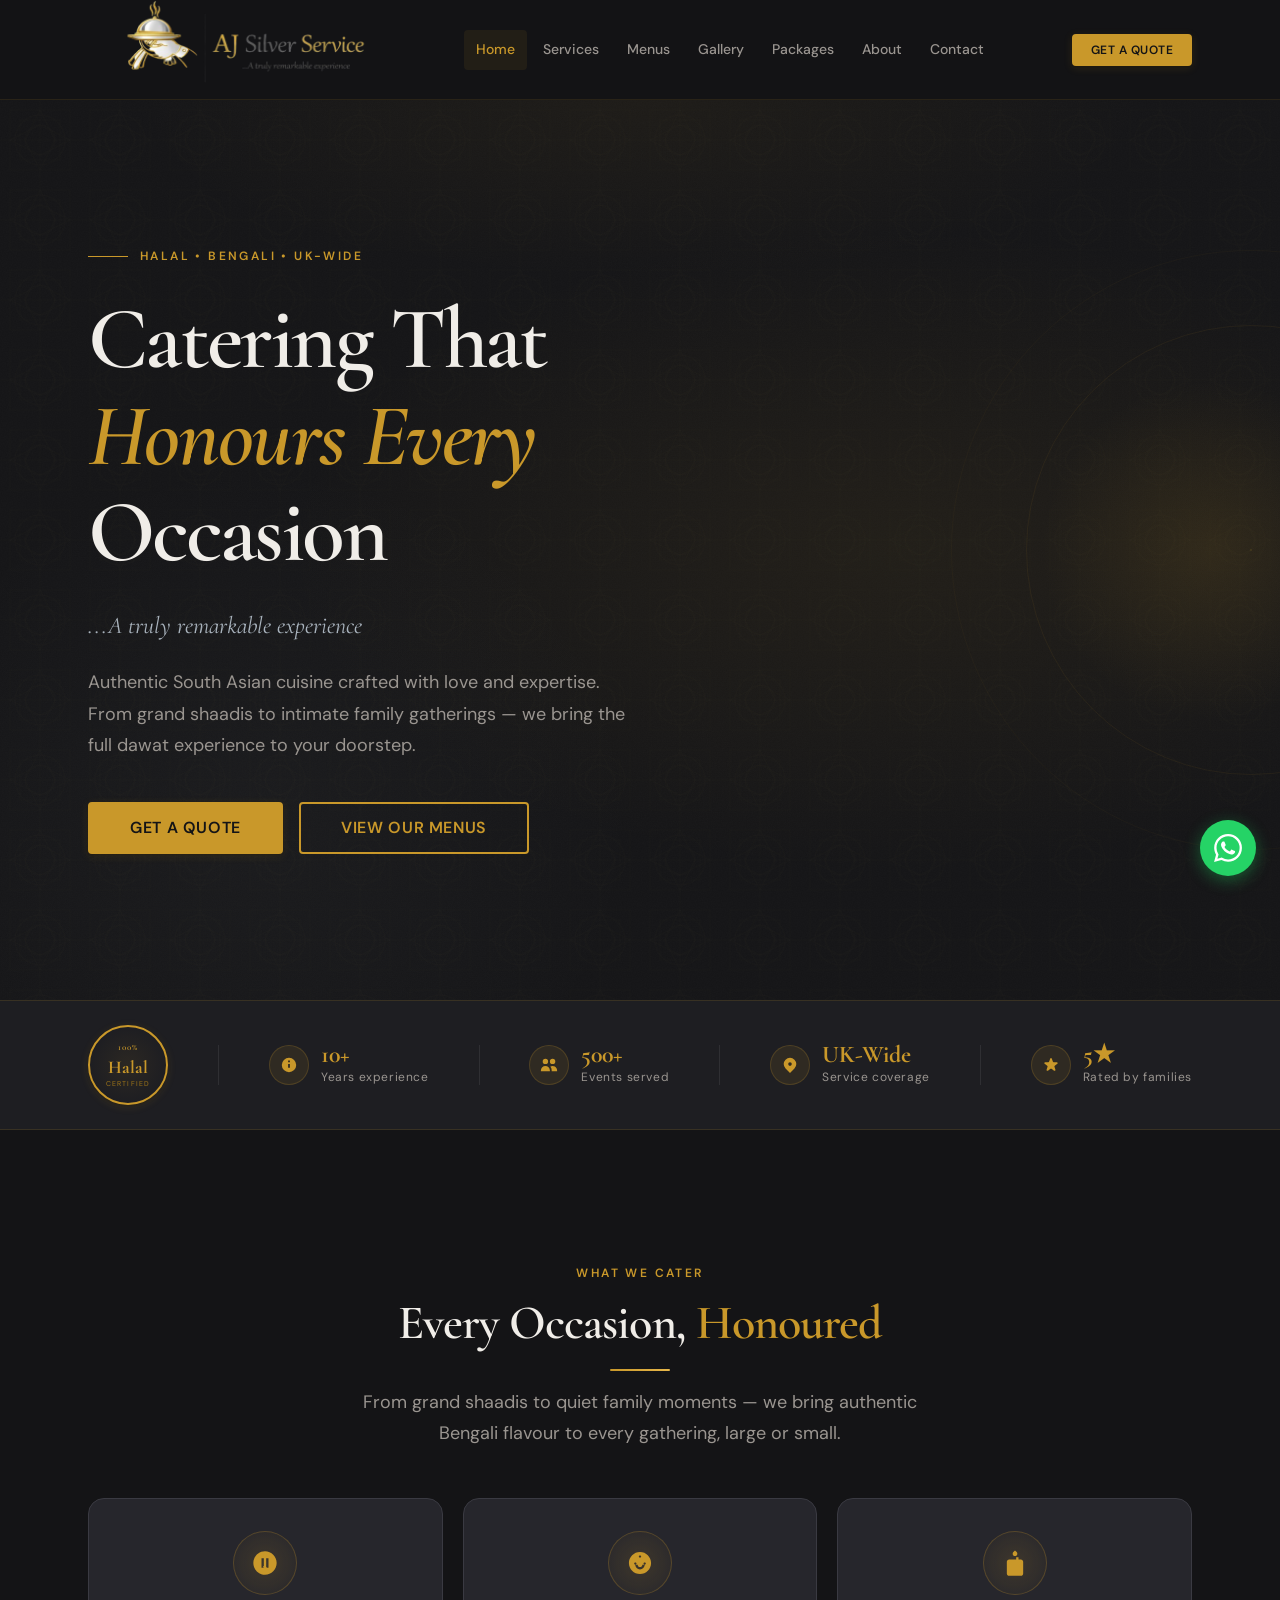
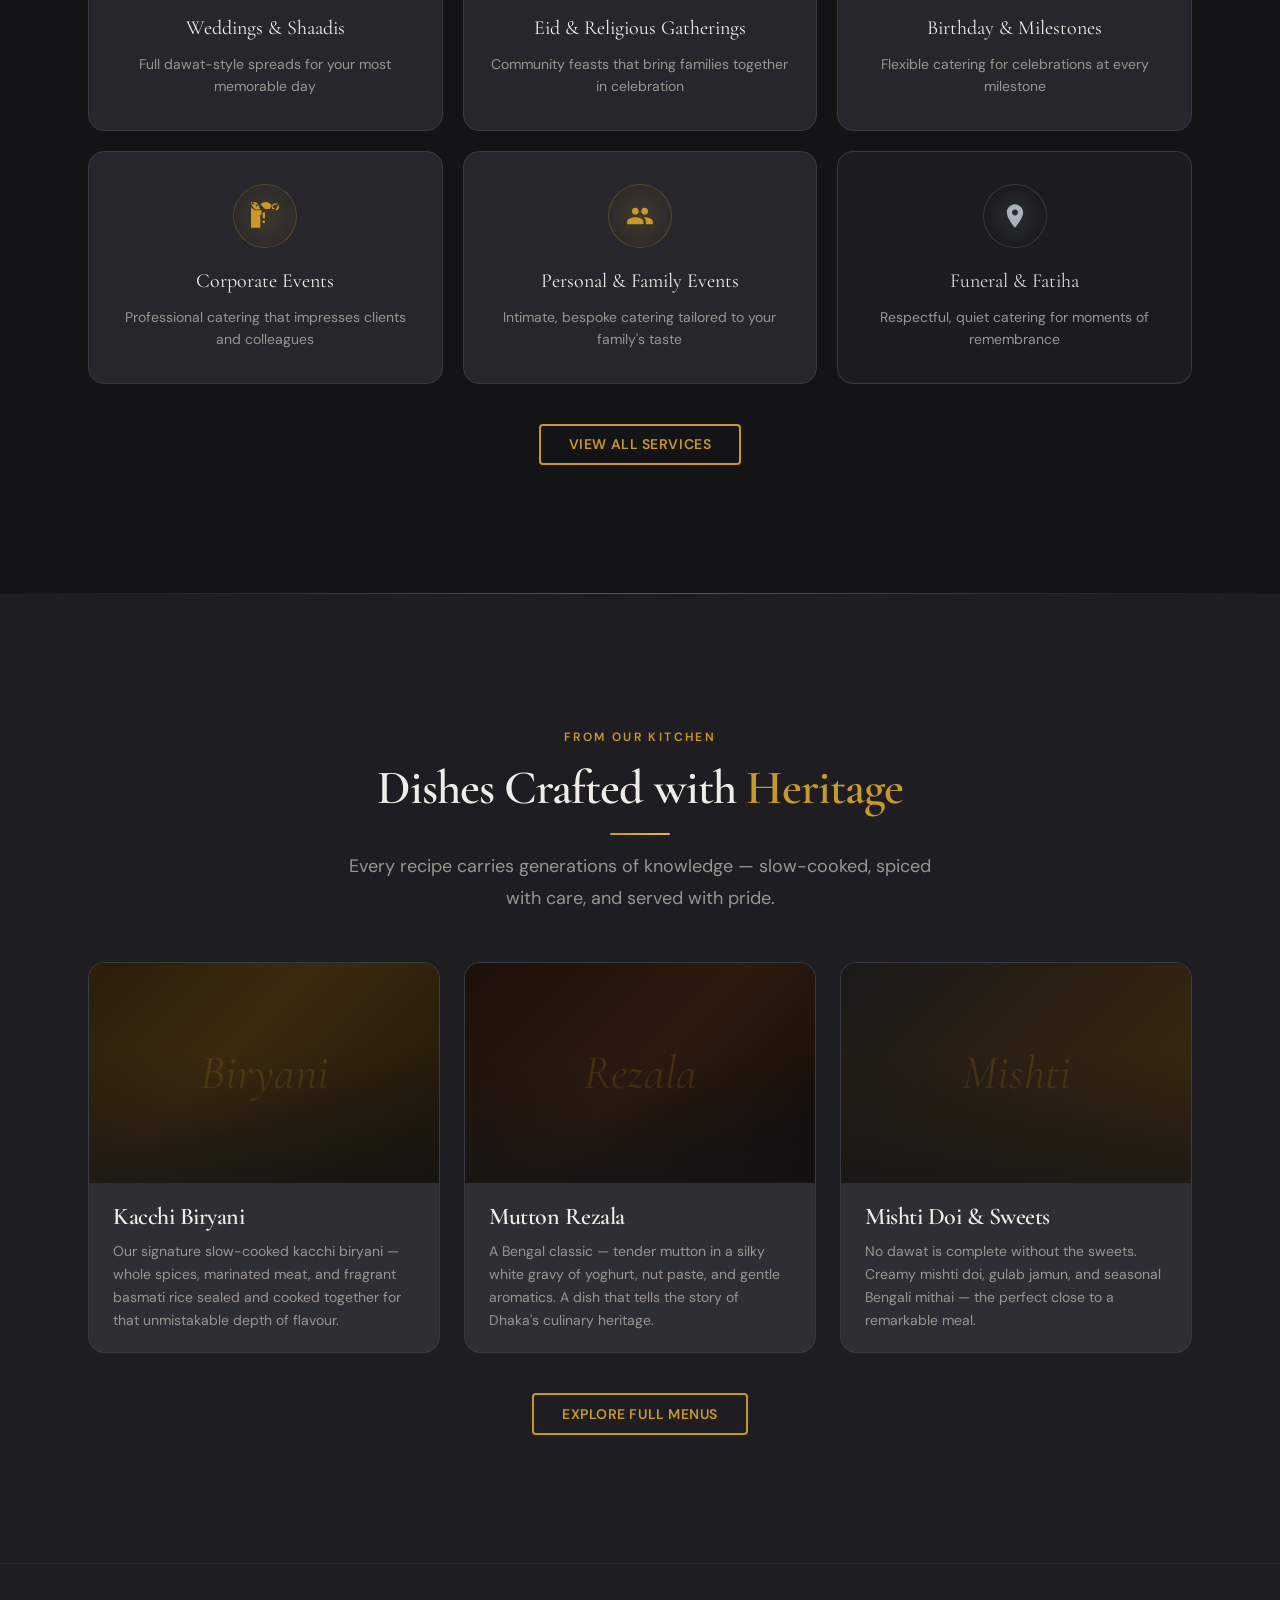
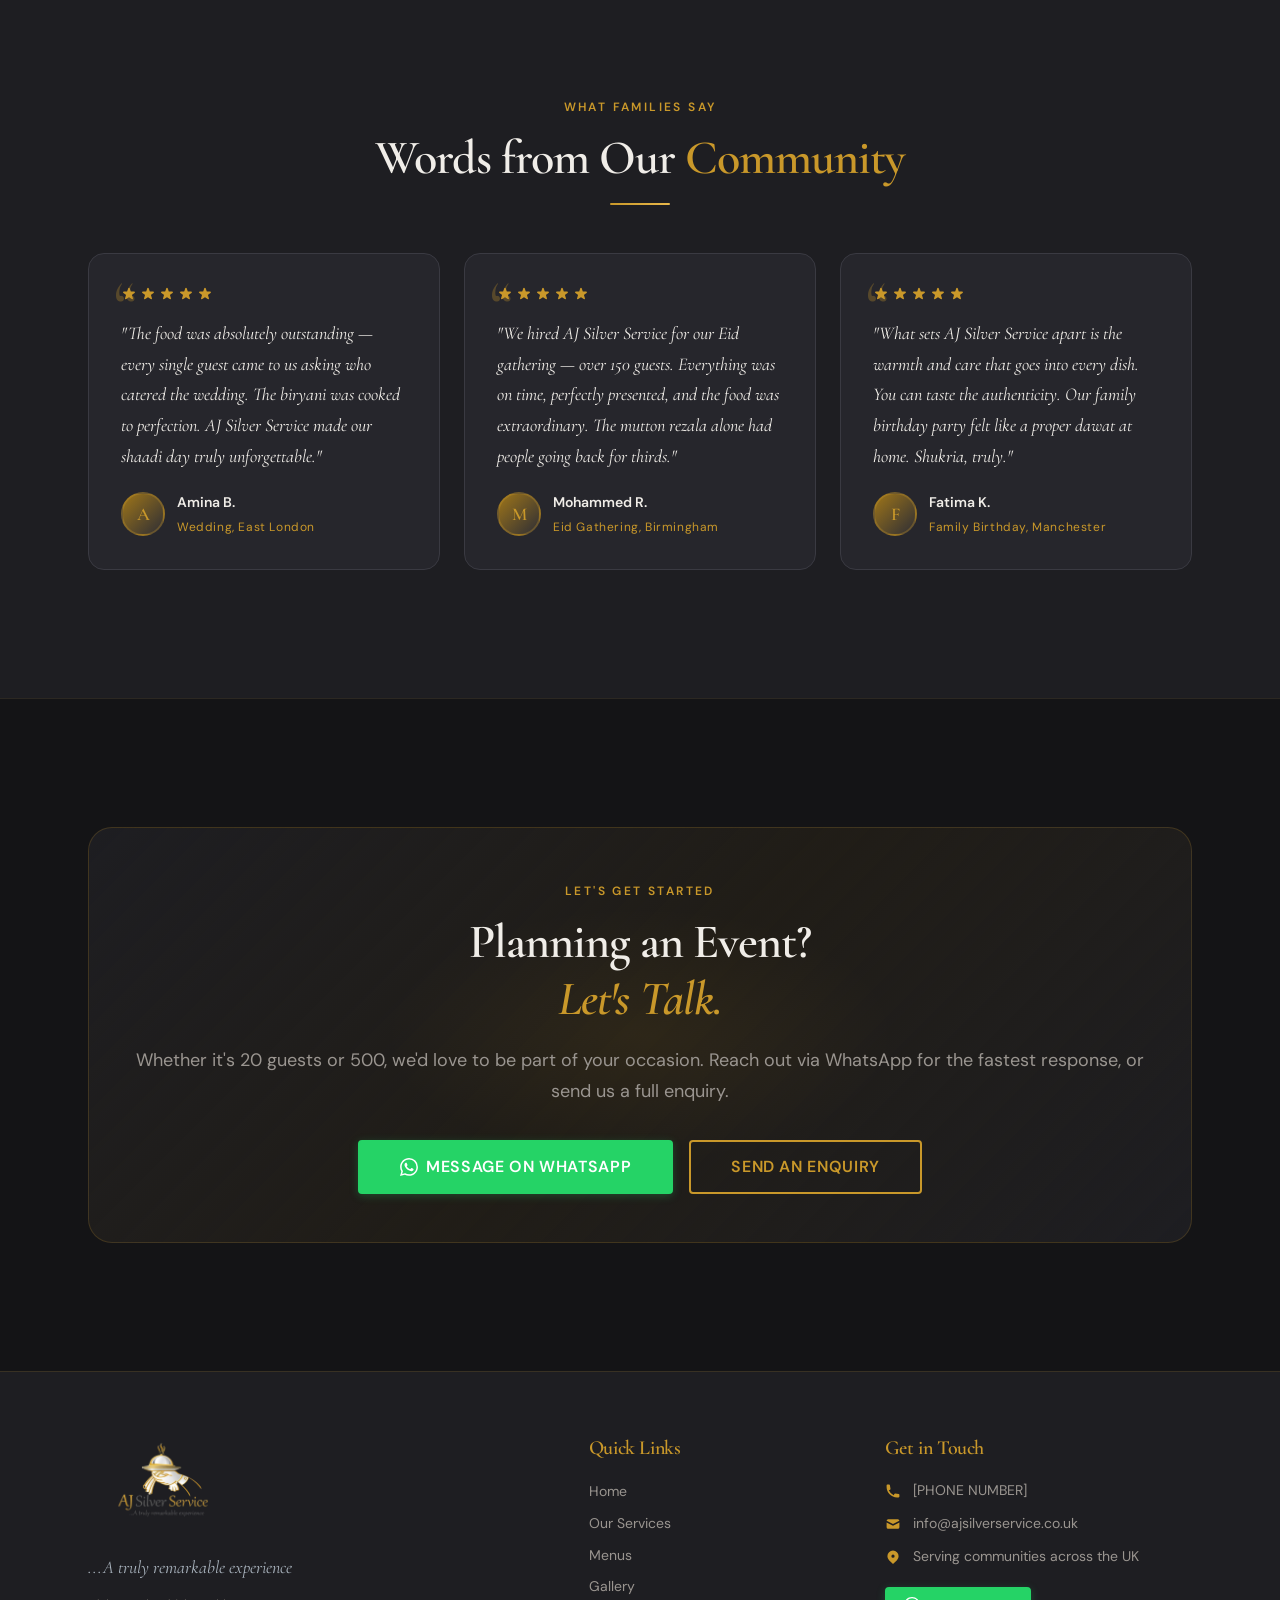
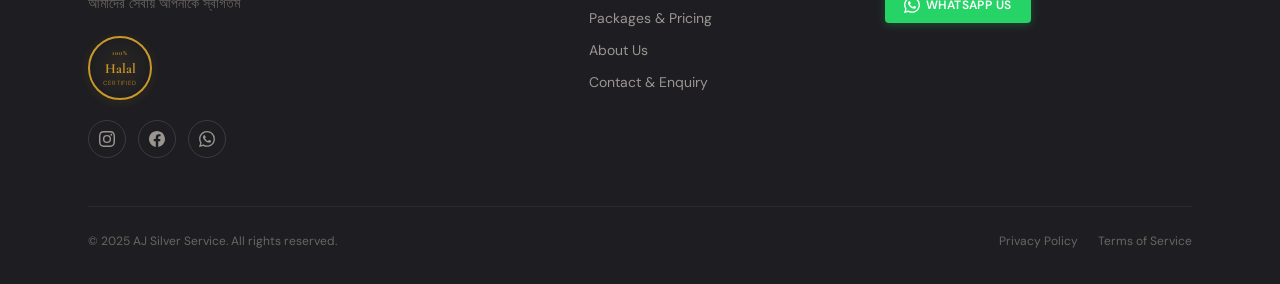
==== commit 4fd6dfa3: "Header and logo updates - New logo (AJ_Silver_Service_logo_design-removebg-preview.png) in header - " ====
--- a/index.html
+++ b/index.html
@@ -233,7 +233,7 @@
 
         <!-- Logo -->
         <a href="index.html" class="header-logo" aria-label="AJ Silver Service — Home">
-          <img src="assets/images/aj_silver_serv-nobg.png" alt="AJ Silver Service logo" />
+          <img src="assets/images/AJ_Silver_Service_logo_design-removebg-preview.png" alt="AJ Silver Service logo" />
         </a>
 
         <!-- Desktop phone -->
--- a/assets/css/global.css
+++ b/assets/css/global.css
@@ -282,6 +282,7 @@
   top: 0;
   z-index: 1000;
   height: var(--nav-height);
+  overflow: visible;
   background-color: rgba(20, 20, 22, 0.95);
   backdrop-filter: blur(12px);
   -webkit-backdrop-filter: blur(12px);
@@ -312,21 +313,15 @@
 }
 
 .header-logo img {
-  height: 100px;
+  height: 200px;
   width: auto;
-  /* Outline glow — works with transparent PNG */
-  filter:
-    drop-shadow(0 0 8px rgba(201, 152, 42, 0.35))
-    drop-shadow(0 0 2px rgba(201, 152, 42, 0.5))
-    drop-shadow(0 2px 6px rgba(0, 0, 0, 0.6));
+  /* Pull the logo 50px out on each side to centre a 200px image in a 100px header */
+  margin-top: -50px;
+  margin-bottom: -50px;
   transition: filter var(--transition-base);
 }
 
 .header-logo:hover img {
-  filter:
-    drop-shadow(0 0 12px rgba(201, 152, 42, 0.55))
-    drop-shadow(0 0 3px rgba(201, 152, 42, 0.7))
-    drop-shadow(0 2px 8px rgba(0, 0, 0, 0.6));
 }
 
 
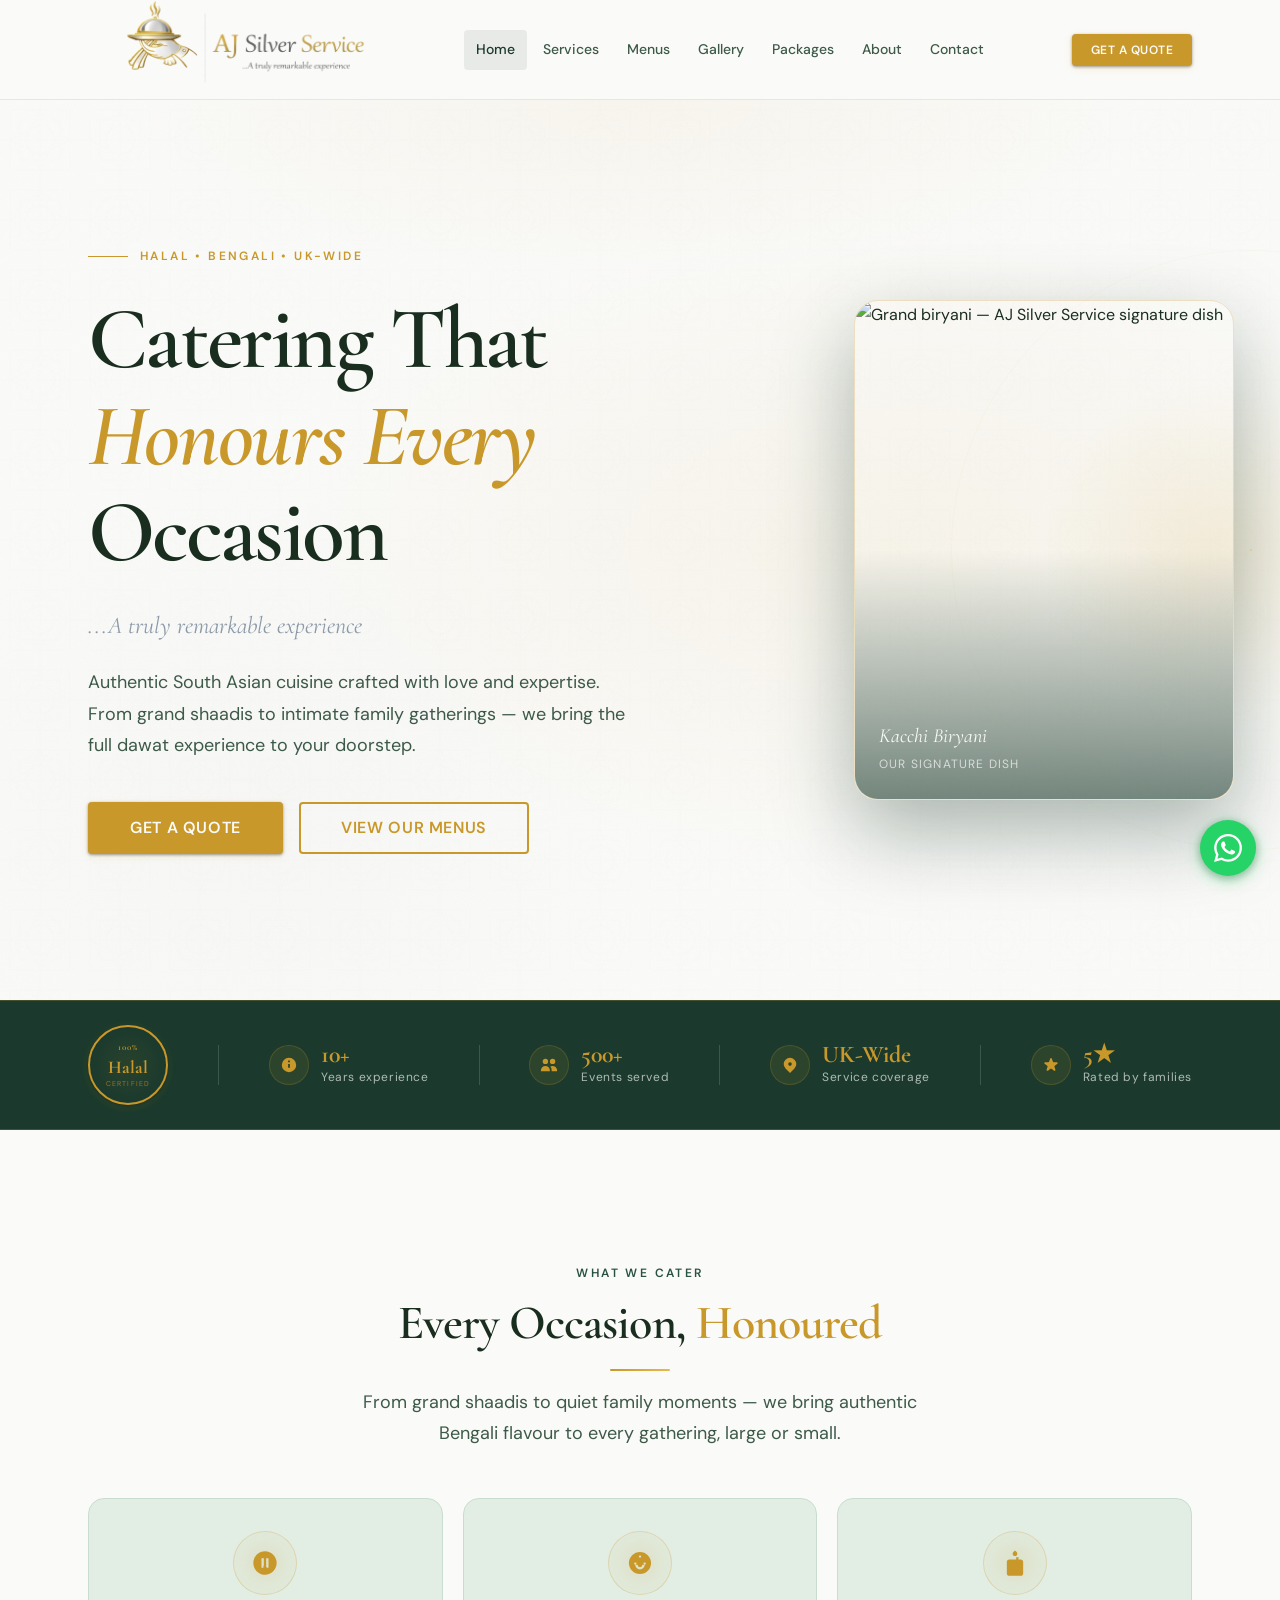
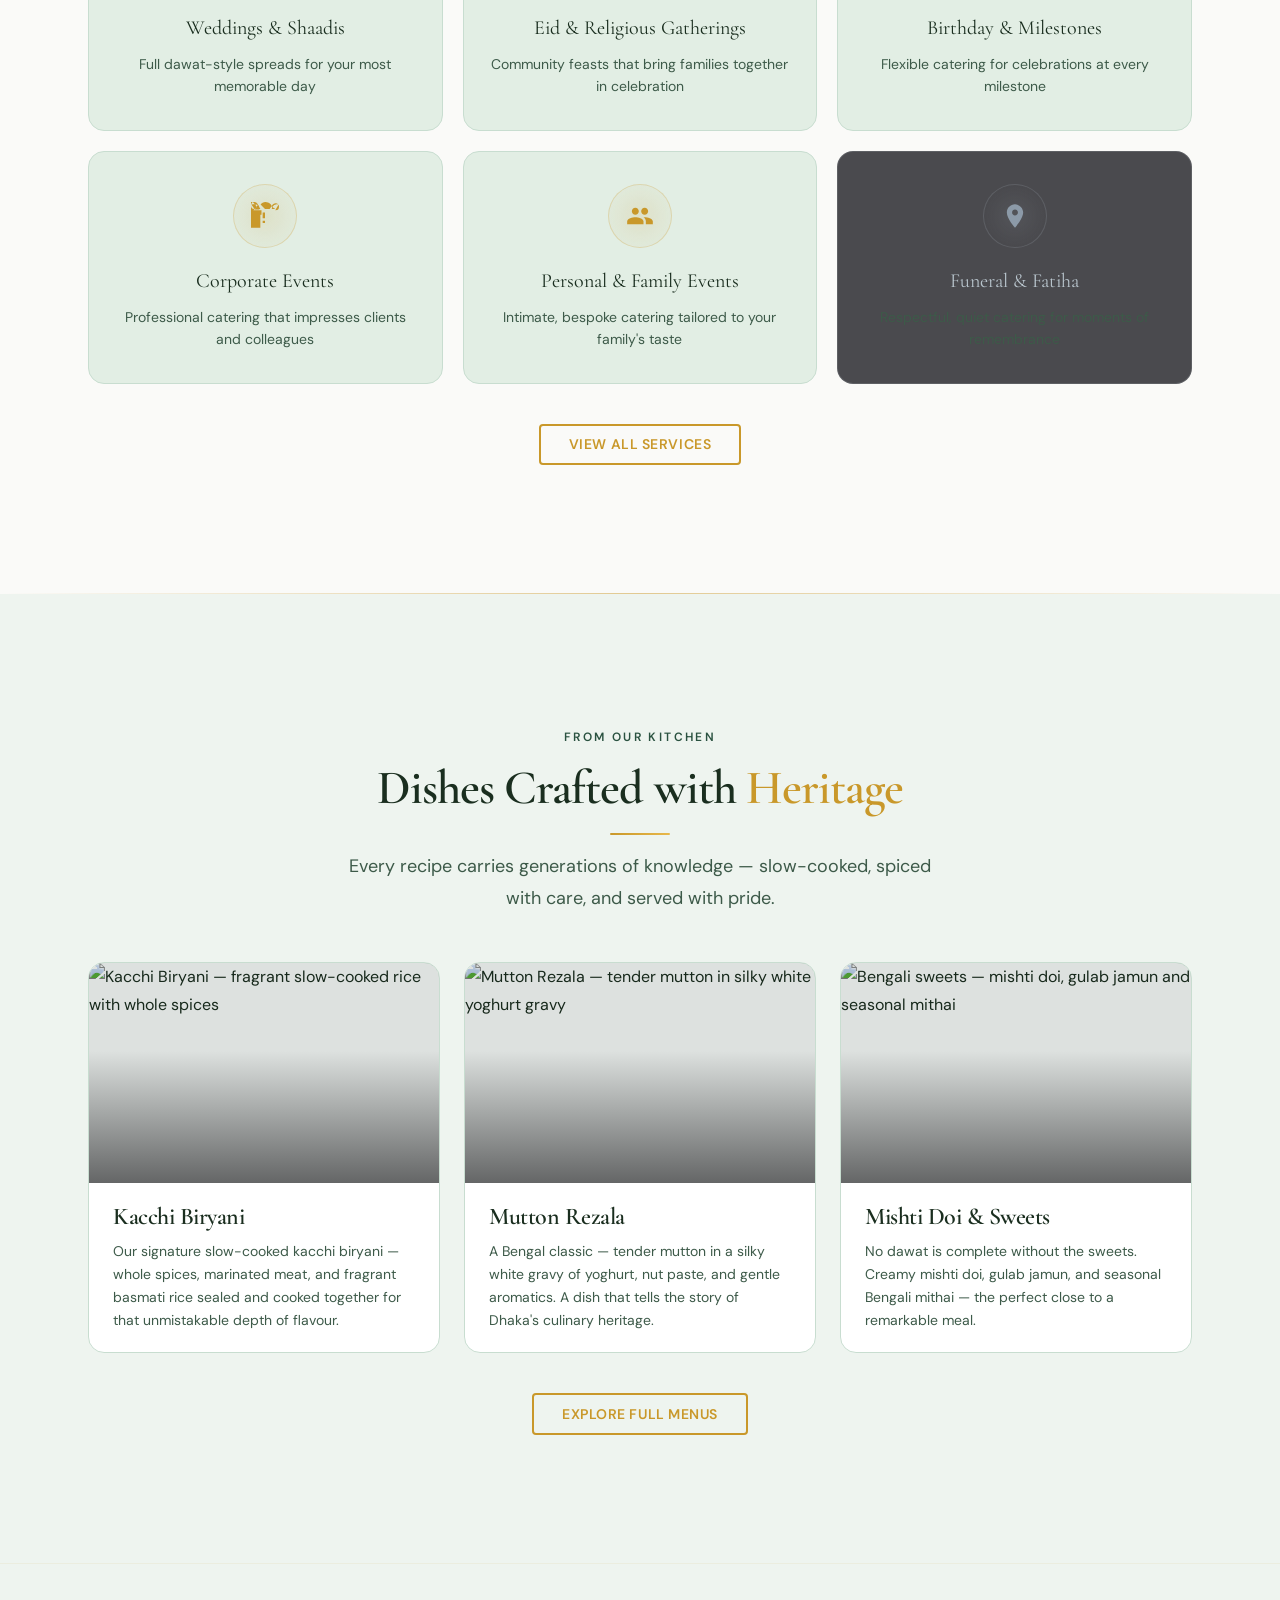
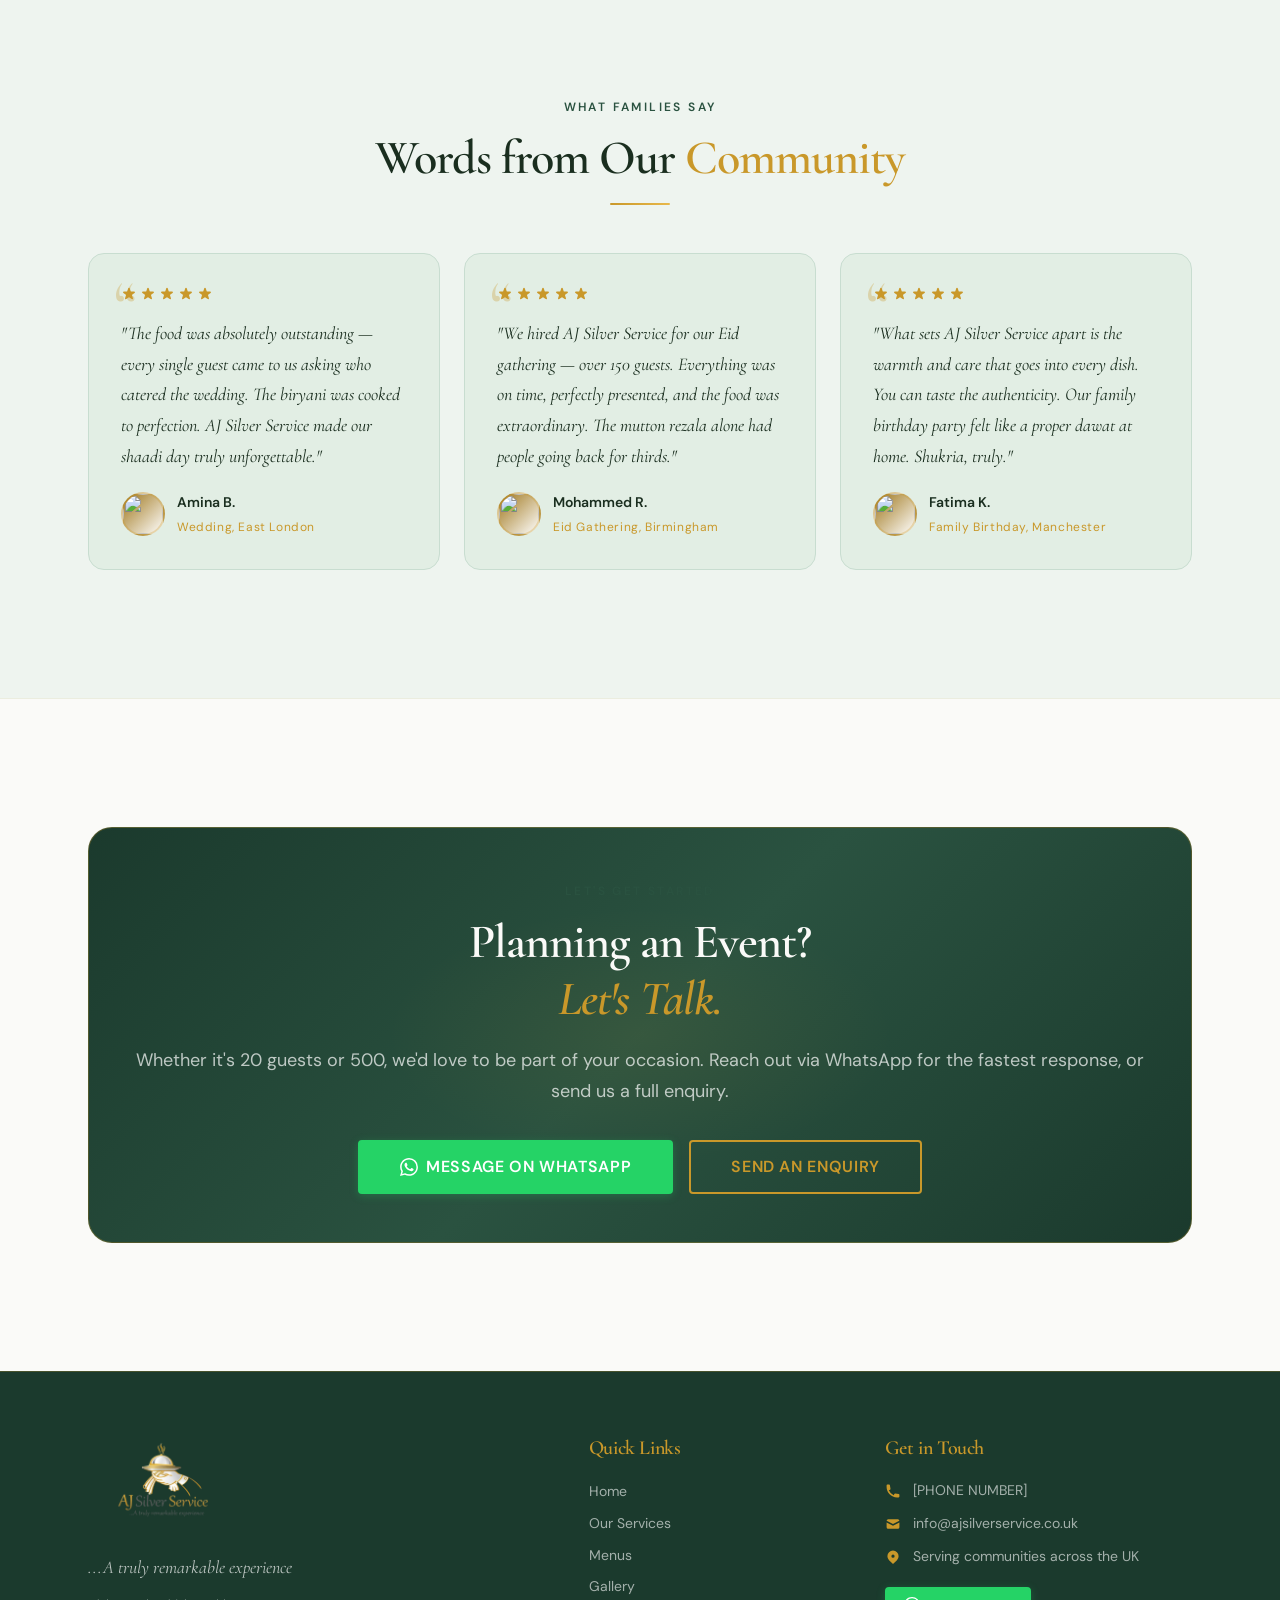
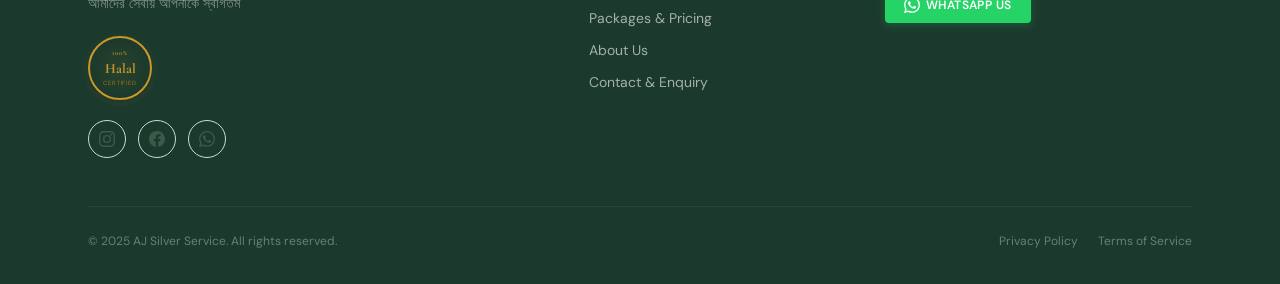
==== commit 8758cbe6: "Add stock images across all pages — hero panels, service visuals, menu & pricing cards, testimonials" ====
--- a/index.html
+++ b/index.html
@@ -185,17 +185,30 @@
       overflow: hidden;
     }
 
+    .dish-image img {
+      width: 100%;
+      height: 100%;
+      object-fit: cover;
+      display: block;
+      transition: transform 400ms ease;
+    }
+
+    .dish-card:hover .dish-image img {
+      transform: scale(1.05);
+    }
+
     .dish-image::after {
       content: '';
       position: absolute;
       inset: 0;
-      background: linear-gradient(to top, rgba(20,20,22,0.75) 0%, transparent 60%);
+      background: linear-gradient(to top, rgba(20,20,22,0.6) 0%, transparent 60%);
+      z-index: 2;
     }
 
     .dish-image-overlay {
       position: absolute;
       inset: 0;
-      background-color: rgba(201,152,42,0.08);
+      background-color: rgba(27,58,45,0.15);
       mix-blend-mode: multiply;
       z-index: 1;
     }
@@ -282,9 +295,17 @@
       <div class="hero-pattern" aria-hidden="true"></div>
       <div class="hero-grain" aria-hidden="true"></div>
 
-      <!-- Decorative rings -->
+      <!-- Decorative right panel — food image -->
       <div class="hero-deco" aria-hidden="true">
         <div class="hero-deco-glow"></div>
+        <div style="position:absolute;top:50%;right:8%;transform:translateY(-50%);width:380px;height:500px;border-radius:24px;overflow:hidden;border:1px solid rgba(201,152,42,0.25);box-shadow:0 32px 80px rgba(27,58,45,0.35);">
+          <img src="https://images.unsplash.com/photo-1563379926898-05f4575a45d8?w=760&h=1000&fit=crop&q=80" alt="Grand biryani — AJ Silver Service signature dish" loading="lazy" style="width:100%;height:100%;object-fit:cover;display:block;" />
+          <div style="position:absolute;inset:0;background:linear-gradient(to top,rgba(27,58,45,0.6) 0%,transparent 50%);"></div>
+          <div style="position:absolute;bottom:var(--space-6);left:var(--space-6);right:var(--space-6);">
+            <p style="font-family:var(--font-display);font-size:var(--text-xl);color:#FAFAF8;font-style:italic;">Kacchi Biryani</p>
+            <p style="font-size:var(--text-xs);color:rgba(250,250,248,0.7);letter-spacing:0.1em;text-transform:uppercase;">Our Signature Dish</p>
+          </div>
+        </div>
         <div class="hero-deco-ring"></div>
         <div class="hero-deco-ring"></div>
         <div class="hero-deco-ring"></div>
@@ -471,12 +492,10 @@
 
           <!-- Dish 1 -->
           <article class="dish-card animate-on-scroll">
-            <div class="dish-image placeholder-food-1">
-              <!-- Replace with actual food photography -->
+            <div class="dish-image">
+              <img src="https://images.unsplash.com/photo-1585937421612-70a008356fbe?w=800&h=500&fit=crop&q=80" alt="Kacchi Biryani — fragrant slow-cooked rice with whole spices" loading="lazy" />
               <div class="dish-image-overlay" aria-hidden="true"></div>
-              <div style="height:220px; display:flex; align-items:center; justify-content:center; padding: var(--space-6);">
-                <span style="font-family: var(--font-display); font-size: 3rem; color: rgba(201,152,42,0.2); font-style:italic;">Biryani</span>
-              </div>
+              <div class="color-layer" aria-hidden="true"></div>
             </div>
             <div class="dish-body">
               <h3 class="dish-name">Kacchi Biryani</h3>
@@ -486,12 +505,10 @@
 
           <!-- Dish 2 -->
           <article class="dish-card animate-on-scroll">
-            <div class="dish-image placeholder-food-3">
-              <!-- Replace with actual food photography -->
+            <div class="dish-image">
+              <img src="https://images.unsplash.com/photo-1546833999-b9f581a1996d?w=800&h=500&fit=crop&q=80" alt="Mutton Rezala — tender mutton in silky white yoghurt gravy" loading="lazy" />
               <div class="dish-image-overlay" aria-hidden="true"></div>
-              <div style="height:220px; display:flex; align-items:center; justify-content:center; padding: var(--space-6);">
-                <span style="font-family: var(--font-display); font-size: 3rem; color: rgba(201,152,42,0.2); font-style:italic;">Rezala</span>
-              </div>
+              <div class="color-layer" aria-hidden="true"></div>
             </div>
             <div class="dish-body">
               <h3 class="dish-name">Mutton Rezala</h3>
@@ -501,12 +518,10 @@
 
           <!-- Dish 3 -->
           <article class="dish-card animate-on-scroll">
-            <div class="dish-image placeholder-food-2">
-              <!-- Replace with actual food photography -->
+            <div class="dish-image">
+              <img src="https://images.unsplash.com/photo-1571091718767-18b5b1457add?w=800&h=500&fit=crop&q=80" alt="Bengali sweets — mishti doi, gulab jamun and seasonal mithai" loading="lazy" />
               <div class="dish-image-overlay" aria-hidden="true"></div>
-              <div style="height:220px; display:flex; align-items:center; justify-content:center; padding: var(--space-6);">
-                <span style="font-family: var(--font-display); font-size: 3rem; color: rgba(201,152,42,0.2); font-style:italic;">Mishti</span>
-              </div>
+              <div class="color-layer" aria-hidden="true"></div>
             </div>
             <div class="dish-body">
               <h3 class="dish-name">Mishti Doi &amp; Sweets</h3>
@@ -545,7 +560,9 @@
               "The food was absolutely outstanding — every single guest came to us asking who catered the wedding. The biryani was cooked to perfection. AJ Silver Service made our shaadi day truly unforgettable."
             </blockquote>
             <div class="testimonial-author">
-              <div class="testimonial-author-avatar" aria-hidden="true">A</div>
+              <div class="testimonial-author-avatar" aria-hidden="true" style="padding:0;overflow:hidden;">
+                <img src="https://images.unsplash.com/photo-1494790108377-be9c29b29330?w=88&h=88&fit=crop&fit=faces&q=80" alt="" loading="lazy" style="width:100%;height:100%;object-fit:cover;display:block;" />
+              </div>
               <div>
                 <div class="testimonial-author-name">Amina B.</div>
                 <div class="testimonial-author-event">Wedding, East London</div>
@@ -565,7 +582,9 @@
               "We hired AJ Silver Service for our Eid gathering — over 150 guests. Everything was on time, perfectly presented, and the food was extraordinary. The mutton rezala alone had people going back for thirds."
             </blockquote>
             <div class="testimonial-author">
-              <div class="testimonial-author-avatar" aria-hidden="true">M</div>
+              <div class="testimonial-author-avatar" aria-hidden="true" style="padding:0;overflow:hidden;">
+                <img src="https://images.unsplash.com/photo-1472099645785-5658abf4ff4e?w=88&h=88&fit=crop&fit=faces&q=80" alt="" loading="lazy" style="width:100%;height:100%;object-fit:cover;display:block;" />
+              </div>
               <div>
                 <div class="testimonial-author-name">Mohammed R.</div>
                 <div class="testimonial-author-event">Eid Gathering, Birmingham</div>
@@ -585,7 +604,9 @@
               "What sets AJ Silver Service apart is the warmth and care that goes into every dish. You can taste the authenticity. Our family birthday party felt like a proper dawat at home. Shukria, truly."
             </blockquote>
             <div class="testimonial-author">
-              <div class="testimonial-author-avatar" aria-hidden="true">F</div>
+              <div class="testimonial-author-avatar" aria-hidden="true" style="padding:0;overflow:hidden;">
+                <img src="https://images.unsplash.com/photo-1438761681033-6461ffad8d80?w=88&h=88&fit=crop&fit=faces&q=80" alt="" loading="lazy" style="width:100%;height:100%;object-fit:cover;display:block;" />
+              </div>
               <div>
                 <div class="testimonial-author-name">Fatima K.</div>
                 <div class="testimonial-author-event">Family Birthday, Manchester</div>
--- a/assets/css/global.css
+++ b/assets/css/global.css
@@ -12,22 +12,26 @@
   --color-gold:          #C9982A;
   --color-gold-light:    #E8B84B;
   --color-gold-dark:     #9E7519;
-  --color-gold-muted:    #C9982A33;
-  --color-silver:        #A8B2BC;
-  --color-silver-light:  #D4DBE2;
-  --color-silver-dark:   #7A8694;
-
-  /* Dark theme surfaces */
-  --color-charcoal:      #141416;
-  --color-charcoal-mid:  #1E1E22;
-  --color-charcoal-lift: #26262C;
-  --color-charcoal-card: #2E2E35;
-  --color-charcoal-border: #3A3A42;
+  --color-gold-muted:    #C9982A22;
+  --color-green:         #1B3A2D;
+  --color-green-mid:     #2A5240;
+  --color-green-light:   #D6E8DE;
+  --color-green-muted:   #1B3A2D14;
+  --color-silver:        #8C9AA8;
+  --color-silver-light:  #B8C4CC;
+  --color-silver-dark:   #6A7880;
+
+  /* Light theme surfaces */
+  --color-charcoal:      #FAFAF8;
+  --color-charcoal-mid:  #EEF4EF;
+  --color-charcoal-lift: #E2EEE4;
+  --color-charcoal-card: #FFFFFF;
+  --color-charcoal-border: #C8DDD0;
 
   /* Text */
-  --color-text:          #F0EDE8;
-  --color-text-muted:    #9A9590;
-  --color-text-subtle:   #6A6560;
+  --color-text:          #1A2E1F;
+  --color-text-muted:    #3D5A49;
+  --color-text-subtle:   #6A8878;
 
   /* Semantic */
   --color-success:       #4CAF7D;
@@ -193,7 +197,7 @@
   font-weight: 600;
   letter-spacing: 0.2em;
   text-transform: uppercase;
-  color: var(--color-gold);
+  color: var(--color-green-mid);
   margin-bottom: var(--space-3);
 }
 
@@ -283,16 +287,16 @@
   z-index: 1000;
   height: var(--nav-height);
   overflow: visible;
-  background-color: rgba(20, 20, 22, 0.95);
+  background-color: rgba(250, 250, 248, 0.96);
   backdrop-filter: blur(12px);
   -webkit-backdrop-filter: blur(12px);
-  border-bottom: 1px solid rgba(201, 152, 42, 0.12);
+  border-bottom: 1px solid rgba(201, 152, 42, 0.2);
   transition: background-color var(--transition-base), box-shadow var(--transition-base);
 }
 
 .site-header.scrolled {
-  background-color: rgba(14, 14, 16, 0.98);
-  box-shadow: 0 4px 24px rgba(0,0,0,0.4), 0 1px 0 rgba(201,152,42,0.1);
+  background-color: rgba(242, 245, 242, 0.98);
+  box-shadow: 0 4px 24px rgba(26,46,31,0.1), 0 1px 0 rgba(201,152,42,0.15);
 }
 
 .header-inner {
@@ -313,12 +317,21 @@
 }
 
 .header-logo img {
-  height: 200px;
+  /* Mobile: fits within header, no overflow */
+  height: 70px;
   width: auto;
-  /* Pull the logo 50px out on each side to centre a 200px image in a 100px header */
-  margin-top: -50px;
-  margin-bottom: -50px;
+  max-width: 160px;
   transition: filter var(--transition-base);
+}
+
+/* Desktop: oversized logo centred over the header bar */
+@media (min-width: 900px) {
+  .header-logo img {
+    height: 200px;
+    max-width: none;
+    margin-top: -50px;
+    margin-bottom: -50px;
+  }
 }
 
 .header-logo:hover img {
@@ -350,8 +363,8 @@
 
 .main-nav a:hover,
 .main-nav a.active {
-  color: var(--color-gold);
-  background-color: rgba(201, 152, 42, 0.08);
+  color: var(--color-green);
+  background-color: var(--color-green-muted);
 }
 
 /* Header right: CTA + hamburger */
@@ -415,10 +428,10 @@
   top: var(--nav-height);
   left: 0;
   right: 0;
-  background-color: rgba(20, 20, 22, 0.98);
+  background-color: rgba(250, 250, 248, 0.98);
   backdrop-filter: blur(12px);
   -webkit-backdrop-filter: blur(12px);
-  border-bottom: 1px solid rgba(201, 152, 42, 0.15);
+  border-bottom: 1px solid rgba(201, 152, 42, 0.2);
   padding: var(--space-4) var(--space-6) var(--space-8);
   z-index: 999;
   transform: translateY(-8px);
@@ -458,8 +471,8 @@
    FOOTER
    ═══════════════════════════════════════════════ */
 .site-footer {
-  background-color: var(--color-charcoal-mid);
-  border-top: 1px solid rgba(201, 152, 42, 0.15);
+  background-color: #1B3A2D;
+  border-top: 1px solid rgba(201, 152, 42, 0.25);
   padding-top: var(--space-16);
   padding-bottom: var(--space-8);
 }
@@ -489,13 +502,13 @@
   font-family: var(--font-display);
   font-style: italic;
   font-size: var(--text-lg);
-  color: var(--color-silver);
+  color: rgba(255,255,255,0.7);
   margin-bottom: var(--space-2);
 }
 
 .footer-bangla {
   font-size: var(--text-sm);
-  color: var(--color-text-subtle);
+  color: rgba(255,255,255,0.45);
   margin-bottom: var(--space-5);
 }
 
@@ -546,7 +559,7 @@
 
 .footer-links a {
   font-size: var(--text-sm);
-  color: var(--color-text-muted);
+  color: rgba(255,255,255,0.6);
   transition: color var(--transition-fast), transform var(--transition-fast);
   display: inline-flex;
   align-items: center;
@@ -575,12 +588,12 @@
 
 .footer-contact-item span {
   font-size: var(--text-sm);
-  color: var(--color-text-muted);
+  color: rgba(255,255,255,0.6);
   line-height: 1.5;
 }
 
 .footer-contact-item a {
-  color: var(--color-text-muted);
+  color: rgba(255,255,255,0.6);
   transition: color var(--transition-fast);
 }
 
@@ -612,7 +625,7 @@
 
 .footer-copyright {
   font-size: var(--text-xs);
-  color: var(--color-text-subtle);
+  color: rgba(255,255,255,0.35);
 }
 
 .footer-legal {
@@ -622,7 +635,7 @@
 
 .footer-legal a {
   font-size: var(--text-xs);
-  color: var(--color-text-subtle);
+  color: rgba(255,255,255,0.35);
   transition: color var(--transition-fast);
 }
 
--- a/assets/css/components.css
+++ b/assets/css/components.css
@@ -466,8 +466,8 @@
    TRUST BAR
    ═══════════════════════════════════════════════ */
 .trust-bar {
-  background-color: var(--color-charcoal-mid);
-  border-block: 1px solid rgba(201,152,42,0.15);
+  background-color: var(--color-green);
+  border-block: 1px solid rgba(201,152,42,0.25);
   padding-block: var(--space-6);
 }
 
@@ -521,14 +521,14 @@
 
 .trust-item-label {
   font-size: var(--text-xs);
-  color: var(--color-text-muted);
+  color: rgba(255,255,255,0.65);
   letter-spacing: 0.05em;
 }
 
 .trust-divider {
   width: 1px;
   height: 40px;
-  background-color: rgba(255,255,255,0.08);
+  background-color: rgba(255,255,255,0.15);
   display: none;
 }
 
@@ -928,8 +928,8 @@
    ═══════════════════════════════════════════════ */
 .page-hero {
   padding-block: var(--space-20) var(--space-16);
-  background-color: var(--color-charcoal-mid);
-  border-bottom: 1px solid rgba(201,152,42,0.12);
+  background-color: var(--color-green);
+  border-bottom: 1px solid rgba(201,152,42,0.2);
   position: relative;
   overflow: hidden;
 }
@@ -973,11 +973,12 @@
 
 .page-hero-title {
   margin-bottom: var(--space-4);
+  color: #FAFAF8;
 }
 
 .page-hero-subtitle {
   font-size: var(--text-lg);
-  color: var(--color-text-muted);
+  color: rgba(255,255,255,0.7);
   max-width: 600px;
 }
 
@@ -1075,8 +1076,8 @@
    CTA BANNER
    ═══════════════════════════════════════════════ */
 .cta-banner {
-  background: linear-gradient(135deg, var(--color-charcoal-mid) 0%, rgba(201,152,42,0.07) 50%, var(--color-charcoal-mid) 100%);
-  border: 1px solid rgba(201,152,42,0.2);
+  background: linear-gradient(135deg, var(--color-green) 0%, var(--color-green-mid) 50%, var(--color-green) 100%);
+  border: 1px solid rgba(201,152,42,0.3);
   border-radius: var(--radius-xl);
   padding: var(--space-12) var(--space-8);
   text-align: center;
@@ -1099,14 +1100,14 @@
 .cta-banner-title {
   font-family: var(--font-display);
   font-size: clamp(var(--text-3xl), 4vw, var(--text-5xl));
-  color: var(--color-text);
+  color: #FAFAF8;
   margin-bottom: var(--space-4);
   position: relative;
 }
 
 .cta-banner-subtitle {
   font-size: var(--text-lg);
-  color: var(--color-text-muted);
+  color: rgba(255,255,255,0.7);
   margin-bottom: var(--space-8);
   position: relative;
 }
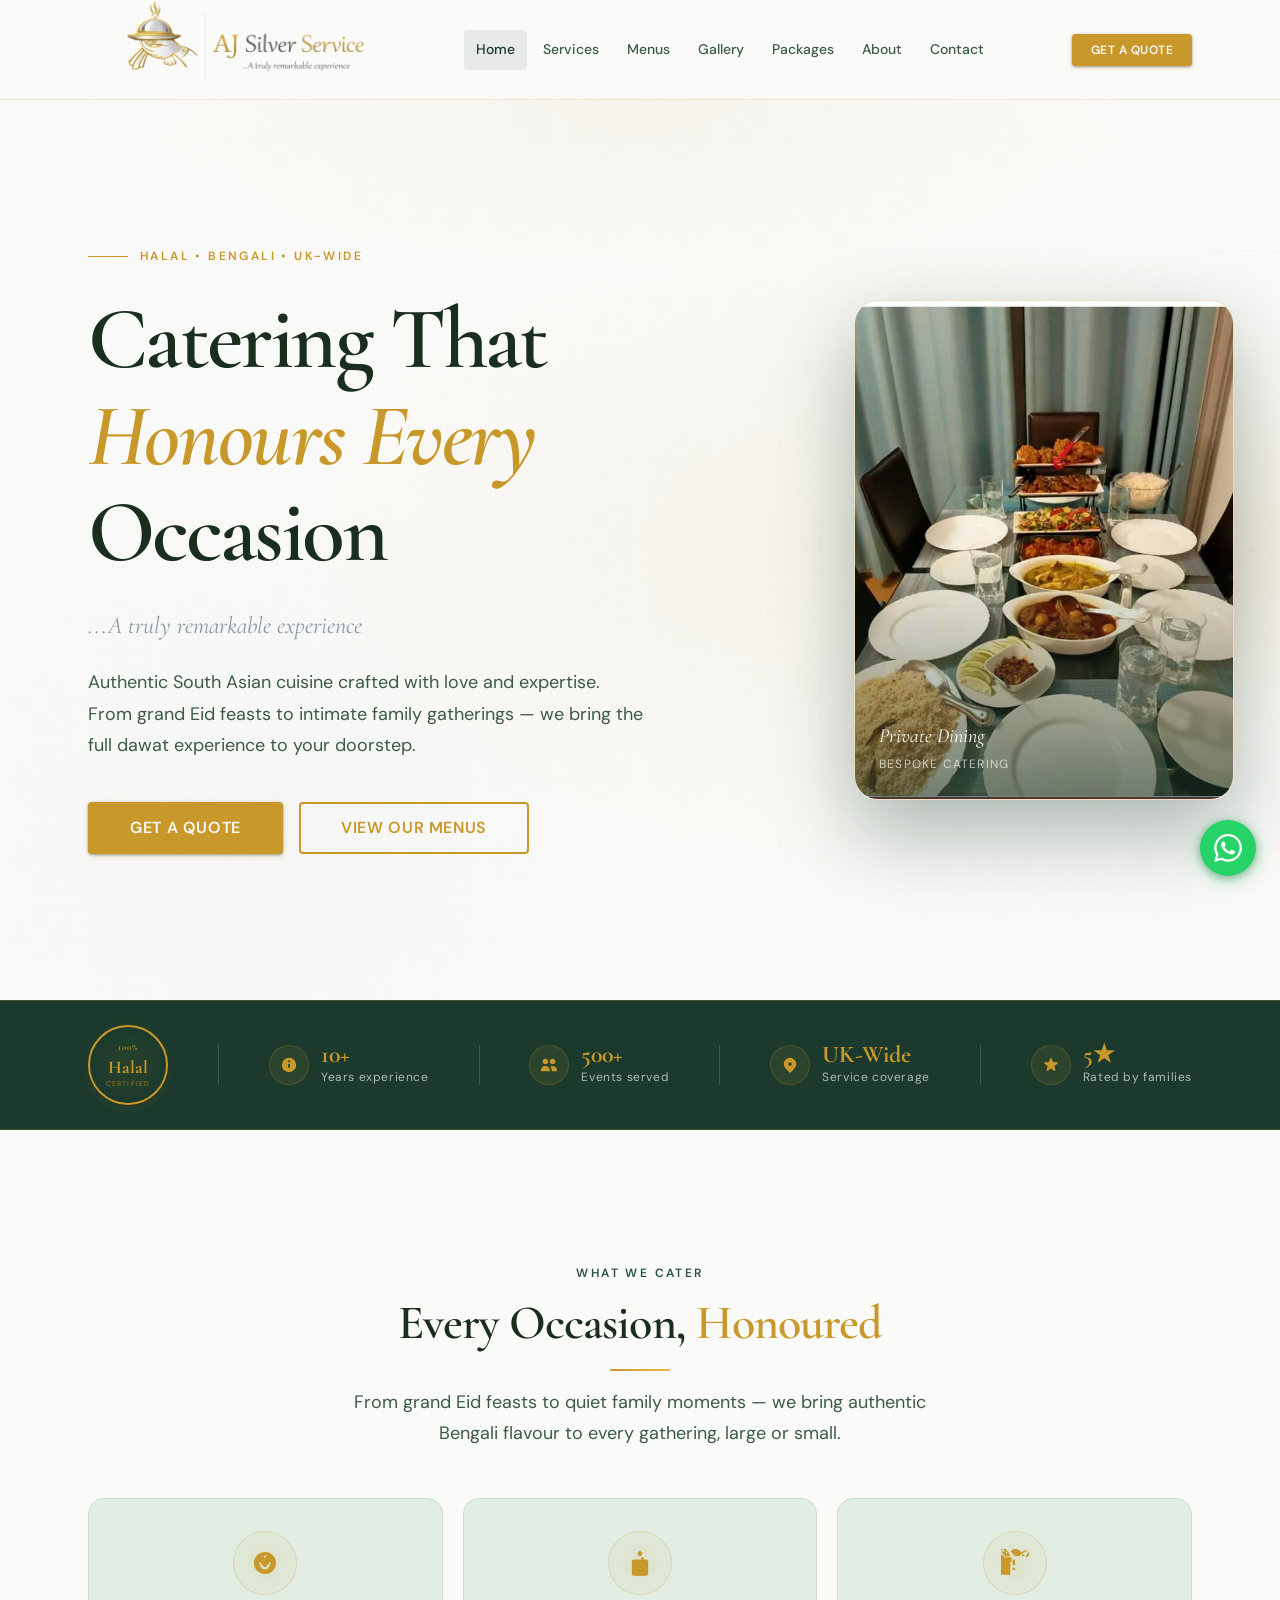
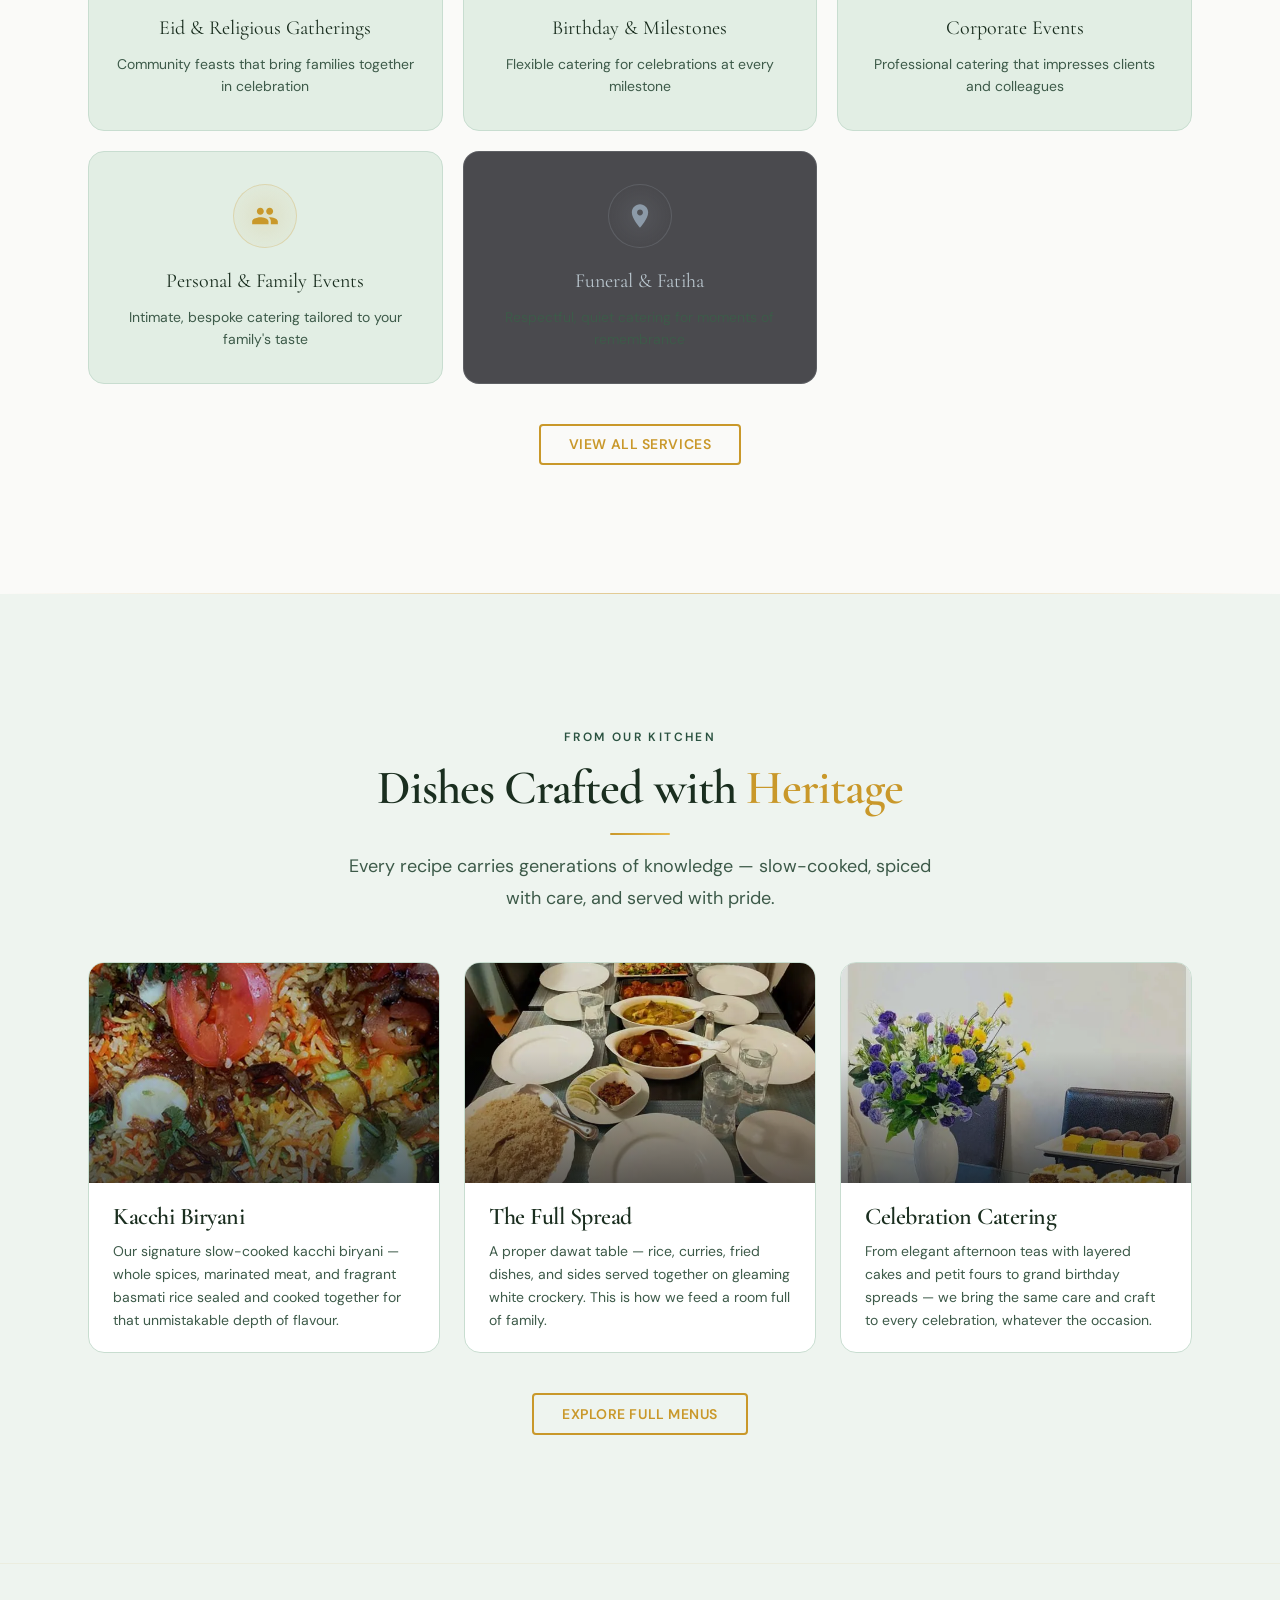
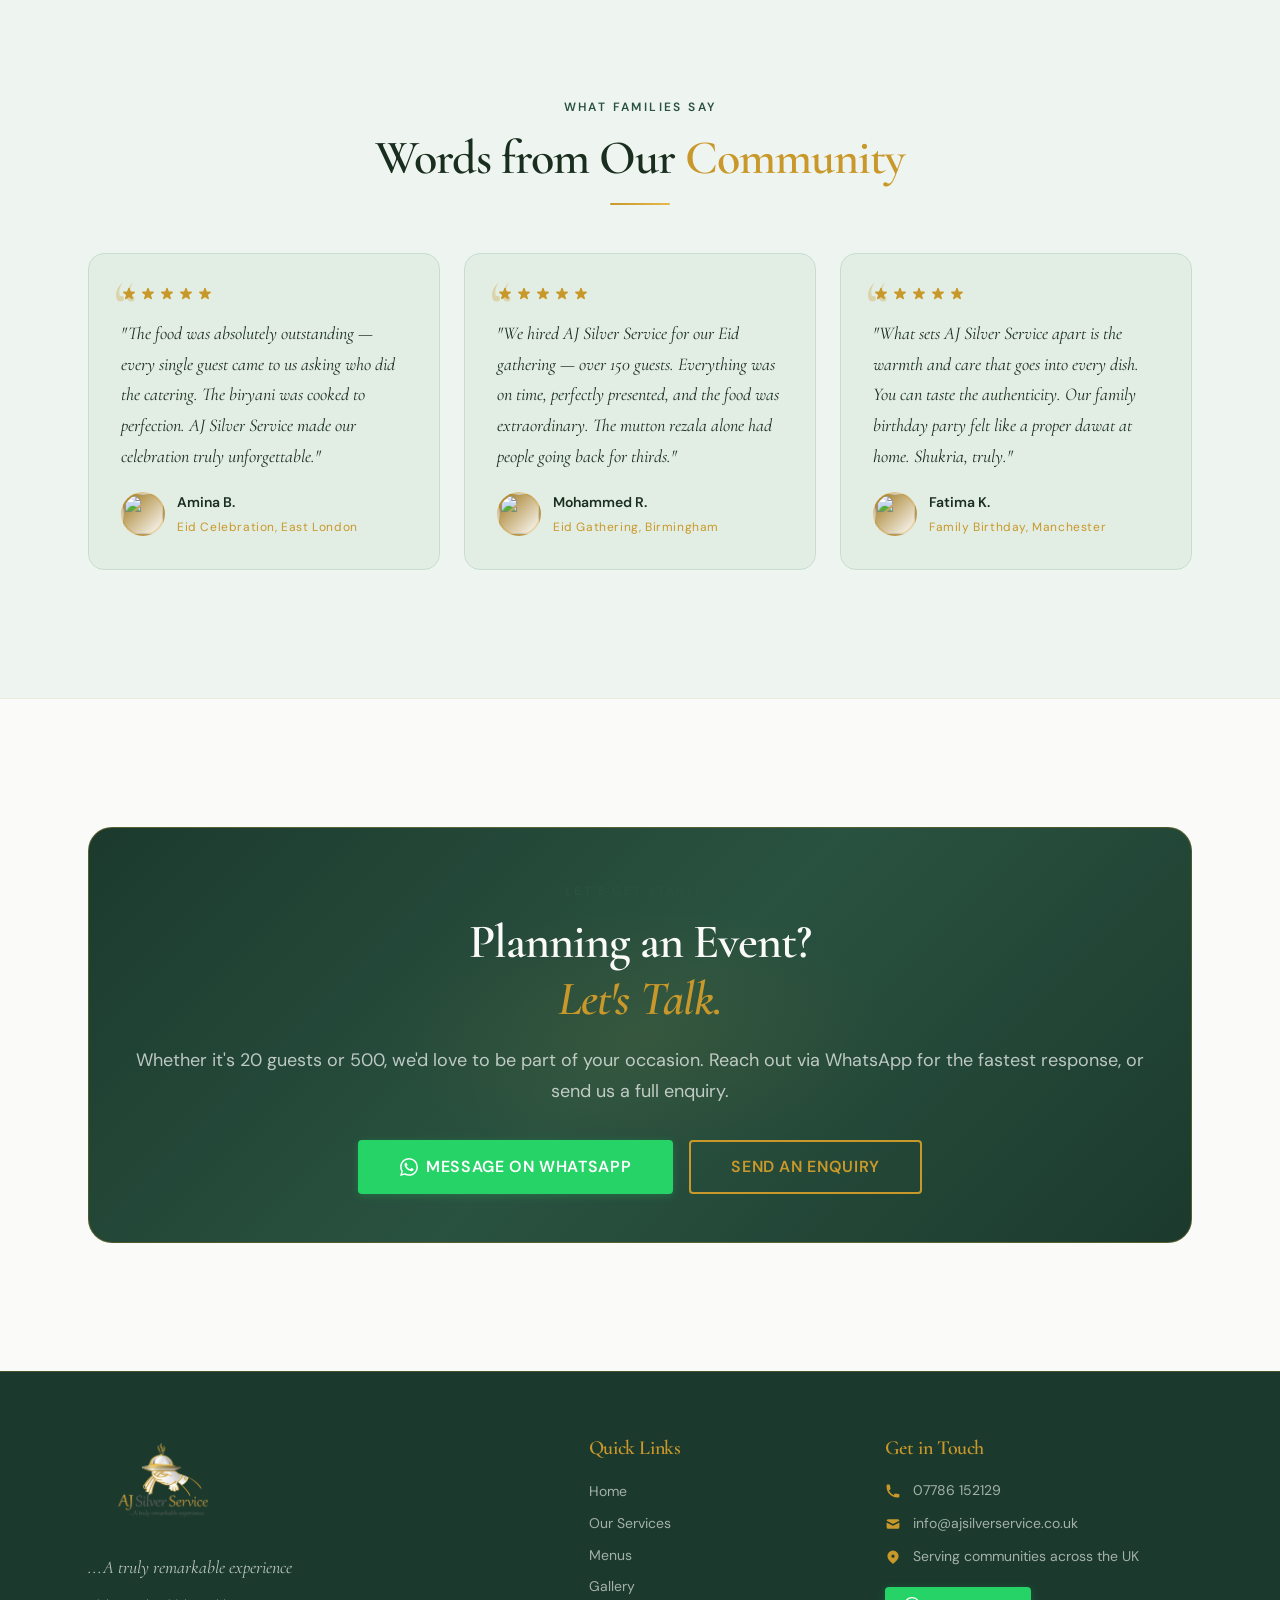
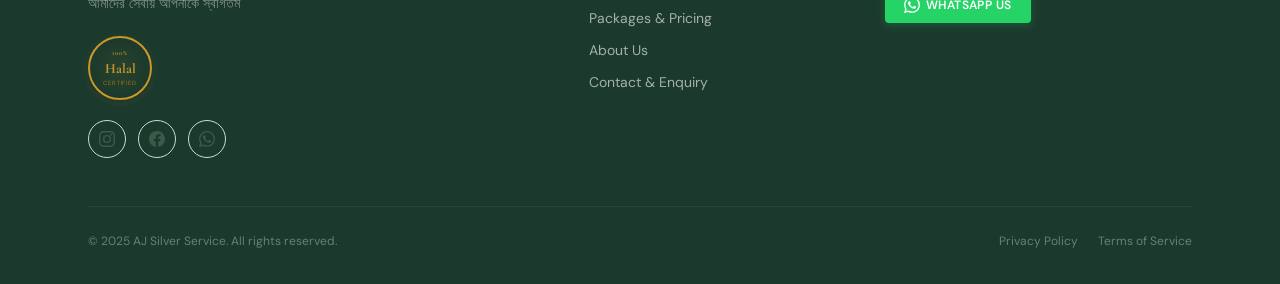
==== commit 99fb5dc4: "Commit outstanding changes to all remaining pages Update index, services, menus, gallery, contact pa" ====
--- a/index.html
+++ b/index.html
@@ -4,8 +4,8 @@
   <meta charset="UTF-8" />
   <meta name="viewport" content="width=device-width, initial-scale=1.0" />
   <title>AJ Silver Service — A Truly Remarkable Experience</title>
-  <meta name="description" content="AJ Silver Service — Authentic halal Bengali catering for weddings, Eid, birthdays, corporate events and more. A truly remarkable experience." />
-  <meta name="keywords" content="Bengali caterer UK, halal catering, South Asian catering, wedding caterer, Eid catering, dawat catering" />
+  <meta name="description" content="AJ Silver Service — Authentic halal Bengali catering for Eid, birthdays, corporate events, family gatherings and more. A truly remarkable experience." />
+  <meta name="keywords" content="Bengali caterer UK, halal catering, South Asian catering, Eid catering, dawat catering, taal service" />
   <meta property="og:title" content="AJ Silver Service — A Truly Remarkable Experience" />
   <meta property="og:description" content="Authentic halal Bengali catering for all occasions." />
   <meta property="og:type" content="website" />
@@ -280,7 +280,7 @@
       <a href="packages.html">Packages</a>
       <a href="about.html">About</a>
       <a href="contact.html">Contact</a>
-      <a href="tel:[PHONE NUMBER]" style="color: var(--color-silver);">[PHONE NUMBER]</a>
+      <a href="tel:+447786152129" style="color: var(--color-silver);">07786 152129</a>
       <div class="mobile-cta">
         <a href="contact.html" class="btn btn-primary" style="width:100%">Get a Quote</a>
       </div>
@@ -299,11 +299,11 @@
       <div class="hero-deco" aria-hidden="true">
         <div class="hero-deco-glow"></div>
         <div style="position:absolute;top:50%;right:8%;transform:translateY(-50%);width:380px;height:500px;border-radius:24px;overflow:hidden;border:1px solid rgba(201,152,42,0.25);box-shadow:0 32px 80px rgba(27,58,45,0.35);">
-          <img src="https://images.unsplash.com/photo-1563379926898-05f4575a45d8?w=760&h=1000&fit=crop&q=80" alt="Grand biryani — AJ Silver Service signature dish" loading="lazy" style="width:100%;height:100%;object-fit:cover;display:block;" />
+          <img src="assets/images/private-dining-table-setup-catering-london.webp" alt="Private dining table fully laid with South Asian dishes, white crockery and tiered serving stand for a catered dinner by AJ Silver Service London" loading="eager" width="684" height="794" style="width:100%;height:100%;object-fit:cover;display:block;" />
           <div style="position:absolute;inset:0;background:linear-gradient(to top,rgba(27,58,45,0.6) 0%,transparent 50%);"></div>
           <div style="position:absolute;bottom:var(--space-6);left:var(--space-6);right:var(--space-6);">
-            <p style="font-family:var(--font-display);font-size:var(--text-xl);color:#FAFAF8;font-style:italic;">Kacchi Biryani</p>
-            <p style="font-size:var(--text-xs);color:rgba(250,250,248,0.7);letter-spacing:0.1em;text-transform:uppercase;">Our Signature Dish</p>
+            <p style="font-family:var(--font-display);font-size:var(--text-xl);color:#FAFAF8;font-style:italic;">Private Dining</p>
+            <p style="font-size:var(--text-xs);color:rgba(250,250,248,0.7);letter-spacing:0.1em;text-transform:uppercase;">Bespoke Catering</p>
           </div>
         </div>
         <div class="hero-deco-ring"></div>
@@ -326,7 +326,7 @@
         <p class="hero-tagline">...A truly remarkable experience</p>
 
         <p class="hero-sub">
-          Authentic South Asian cuisine crafted with love and expertise. From grand shaadis to intimate family gatherings — we bring the full dawat experience to your doorstep.
+          Authentic South Asian cuisine crafted with love and expertise. From grand Eid feasts to intimate family gatherings — we bring the full dawat experience to your doorstep.
         </p>
 
         <div class="hero-actions">
@@ -409,19 +409,10 @@
           <span class="section-label">What We Cater</span>
           <h2 class="section-title" id="services-heading">Every Occasion, <span>Honoured</span></h2>
           <span class="gold-rule-short"></span>
-          <p class="section-subtitle">From grand shaadis to quiet family moments — we bring authentic Bengali flavour to every gathering, large or small.</p>
+          <p class="section-subtitle">From grand Eid feasts to quiet family moments — we bring authentic Bengali flavour to every gathering, large or small.</p>
         </div>
 
         <div class="grid-3" style="gap: var(--space-5);">
-
-          <!-- Wedding -->
-          <a href="services.html#weddings" class="service-icon-card animate-on-scroll">
-            <div class="service-icon" aria-hidden="true">
-              <svg viewBox="0 0 24 24"><path d="M12 2C6.48 2 2 6.48 2 12s4.48 10 10 10 10-4.48 10-10S17.52 2 12 2zm-1 14H9V8h2v8zm4 0h-2V8h2v8z"/><path d="M12 3.5c.83 0 1.5.67 1.5 1.5S12.83 6.5 12 6.5 10.5 5.83 10.5 5 11.17 3.5 12 3.5zm0 13c-.83 0-1.5-.67-1.5-1.5S11.17 15 12 15s1.5.67 1.5 1.5S12.83 16.5 12 16.5z"/></svg>
-            </div>
-            <div class="service-icon-title">Weddings &amp; Shaadis</div>
-            <div class="service-icon-desc">Full dawat-style spreads for your most memorable day</div>
-          </a>
 
           <!-- Eid -->
           <a href="services.html#eid" class="service-icon-card animate-on-scroll">
@@ -493,7 +484,7 @@
           <!-- Dish 1 -->
           <article class="dish-card animate-on-scroll">
             <div class="dish-image">
-              <img src="https://images.unsplash.com/photo-1585937421612-70a008356fbe?w=800&h=500&fit=crop&q=80" alt="Kacchi Biryani — fragrant slow-cooked rice with whole spices" loading="lazy" />
+              <img src="assets/images/biryani-catering-london-event.webp" alt="Close-up of fragrant biryani rice with tomatoes, lemon, caramelised onions and fresh coriander, catered by AJ Silver Service London" loading="lazy" width="600" height="600" />
               <div class="dish-image-overlay" aria-hidden="true"></div>
               <div class="color-layer" aria-hidden="true"></div>
             </div>
@@ -506,26 +497,26 @@
           <!-- Dish 2 -->
           <article class="dish-card animate-on-scroll">
             <div class="dish-image">
-              <img src="https://images.unsplash.com/photo-1546833999-b9f581a1996d?w=800&h=500&fit=crop&q=80" alt="Mutton Rezala — tender mutton in silky white yoghurt gravy" loading="lazy" />
+              <img src="assets/images/asian-private-dinner-catering-spread-london.webp" alt="Catered private dinner table set with rice, curry, fried chicken and vegetable dishes on white crockery for a London event" loading="lazy" width="600" height="600" />
               <div class="dish-image-overlay" aria-hidden="true"></div>
               <div class="color-layer" aria-hidden="true"></div>
             </div>
             <div class="dish-body">
-              <h3 class="dish-name">Mutton Rezala</h3>
-              <p class="dish-desc">A Bengal classic — tender mutton in a silky white gravy of yoghurt, nut paste, and gentle aromatics. A dish that tells the story of Dhaka's culinary heritage.</p>
+              <h3 class="dish-name">The Full Spread</h3>
+              <p class="dish-desc">A proper dawat table — rice, curries, fried dishes, and sides served together on gleaming white crockery. This is how we feed a room full of family.</p>
             </div>
           </article>
 
           <!-- Dish 3 -->
           <article class="dish-card animate-on-scroll">
             <div class="dish-image">
-              <img src="https://images.unsplash.com/photo-1571091718767-18b5b1457add?w=800&h=500&fit=crop&q=80" alt="Bengali sweets — mishti doi, gulab jamun and seasonal mithai" loading="lazy" />
+              <img src="assets/images/luxury-afternoon-tea-catering-london.webp" alt="Elegant afternoon tea spread with floral arrangement, layered cakes and colourful petit fours served by AJ Silver Service London" loading="lazy" width="683" height="561" />
               <div class="dish-image-overlay" aria-hidden="true"></div>
               <div class="color-layer" aria-hidden="true"></div>
             </div>
             <div class="dish-body">
-              <h3 class="dish-name">Mishti Doi &amp; Sweets</h3>
-              <p class="dish-desc">No dawat is complete without the sweets. Creamy mishti doi, gulab jamun, and seasonal Bengali mithai — the perfect close to a remarkable meal.</p>
+              <h3 class="dish-name">Celebration Catering</h3>
+              <p class="dish-desc">From elegant afternoon teas with layered cakes and petit fours to grand birthday spreads — we bring the same care and craft to every celebration, whatever the occasion.</p>
             </div>
           </article>
 
@@ -557,7 +548,7 @@
               <svg viewBox="0 0 20 20" aria-hidden="true"><path d="M9.049 2.927c.3-.921 1.603-.921 1.902 0l1.07 3.292a1 1 0 00.95.69h3.462c.969 0 1.371 1.24.588 1.81l-2.8 2.034a1 1 0 00-.364 1.118l1.07 3.292c.3.921-.755 1.688-1.54 1.118l-2.8-2.034a1 1 0 00-1.175 0l-2.8 2.034c-.784.57-1.838-.197-1.539-1.118l1.07-3.292a1 1 0 00-.364-1.118L2.98 8.72c-.783-.57-.38-1.81.588-1.81h3.461a1 1 0 00.951-.69l1.07-3.292z"/></svg>
             </div>
             <blockquote class="testimonial-text">
-              "The food was absolutely outstanding — every single guest came to us asking who catered the wedding. The biryani was cooked to perfection. AJ Silver Service made our shaadi day truly unforgettable."
+              "The food was absolutely outstanding — every single guest came to us asking who did the catering. The biryani was cooked to perfection. AJ Silver Service made our celebration truly unforgettable."
             </blockquote>
             <div class="testimonial-author">
               <div class="testimonial-author-avatar" aria-hidden="true" style="padding:0;overflow:hidden;">
@@ -565,7 +556,7 @@
               </div>
               <div>
                 <div class="testimonial-author-name">Amina B.</div>
-                <div class="testimonial-author-event">Wedding, East London</div>
+                <div class="testimonial-author-event">Eid Celebration, East London</div>
               </div>
             </div>
           </article>
@@ -626,7 +617,7 @@
           <h2 class="cta-banner-title">Planning an Event?<br /><em style="color: var(--color-gold);">Let's Talk.</em></h2>
           <p class="cta-banner-subtitle">Whether it's 20 guests or 500, we'd love to be part of your occasion. Reach out via WhatsApp for the fastest response, or send us a full enquiry.</p>
           <div class="cta-banner-actions">
-            <a href="https://wa.me/[WHATSAPP NUMBER]?text=Hello%2C%20I%27d%20like%20to%20enquire%20about%20catering%20for%20my%20event"
+            <a href="https://wa.me/447786152129?text=Hello%2C%20I%27d%20like%20to%20enquire%20about%20catering%20for%20my%20event"
                class="btn btn-whatsapp btn-lg"
                target="_blank"
                rel="noopener noreferrer"
@@ -668,7 +659,7 @@
             <a href="[FACEBOOK URL]" target="_blank" rel="noopener noreferrer" aria-label="Follow us on Facebook">
               <svg viewBox="0 0 24 24"><path d="M24 12.073c0-6.627-5.373-12-12-12s-12 5.373-12 12c0 5.99 4.388 10.954 10.125 11.854v-8.385H7.078v-3.47h3.047V9.43c0-3.007 1.792-4.669 4.533-4.669 1.312 0 2.686.235 2.686.235v2.953H15.83c-1.491 0-1.956.925-1.956 1.874v2.25h3.328l-.532 3.47h-2.796v8.385C19.612 23.027 24 18.062 24 12.073z"/></svg>
             </a>
-            <a href="https://wa.me/[WHATSAPP NUMBER]" target="_blank" rel="noopener noreferrer" aria-label="Chat on WhatsApp">
+            <a href="https://wa.me/447786152129" target="_blank" rel="noopener noreferrer" aria-label="Chat on WhatsApp">
               <svg viewBox="0 0 24 24"><path d="M17.472 14.382c-.297-.149-1.758-.867-2.03-.967-.273-.099-.471-.148-.67.15-.197.297-.767.966-.94 1.164-.173.199-.347.223-.644.075-.297-.15-1.255-.463-2.39-1.475-.883-.788-1.48-1.761-1.653-2.059-.173-.297-.018-.458.13-.606.134-.133.298-.347.446-.52.149-.174.198-.298.298-.497.099-.198.05-.371-.025-.52-.075-.149-.669-1.612-.916-2.207-.242-.579-.487-.5-.669-.51-.173-.008-.371-.01-.57-.01-.198 0-.52.074-.792.372-.272.297-1.04 1.016-1.04 2.479 0 1.462 1.065 2.875 1.213 3.074.149.198 2.096 3.2 5.077 4.487.709.306 1.262.489 1.694.625.712.227 1.36.195 1.871.118.571-.085 1.758-.719 2.006-1.413.248-.694.248-1.289.173-1.413-.074-.124-.272-.198-.57-.347m-5.421 7.403h-.004a9.87 9.87 0 01-5.031-1.378l-.361-.214-3.741.982.998-3.648-.235-.374a9.86 9.86 0 01-1.51-5.26c.001-5.45 4.436-9.884 9.888-9.884 2.64 0 5.122 1.03 6.988 2.898a9.825 9.825 0 012.893 6.994c-.003 5.45-4.437 9.884-9.885 9.884m8.413-18.297A11.815 11.815 0 0012.05 0C5.495 0 .16 5.335.157 11.892c0 2.096.547 4.142 1.588 5.945L.057 24l6.305-1.654a11.882 11.882 0 005.683 1.448h.005c6.554 0 11.89-5.335 11.893-11.893a11.821 11.821 0 00-3.48-8.413z"/></svg>
             </a>
           </div>
@@ -693,7 +684,7 @@
           <h3 class="footer-col-title">Get in Touch</h3>
           <div class="footer-contact-item">
             <svg viewBox="0 0 20 20" aria-hidden="true"><path d="M2 3a1 1 0 011-1h2.153a1 1 0 01.986.836l.74 4.435a1 1 0 01-.54 1.06l-1.548.773a11.037 11.037 0 006.105 6.105l.774-1.548a1 1 0 011.059-.54l4.435.74a1 1 0 01.836.986V17a1 1 0 01-1 1h-2C7.82 18 2 12.18 2 5V3z"/></svg>
-            <span><a href="tel:[PHONE NUMBER]">[PHONE NUMBER]</a></span>
+            <span><a href="tel:+447786152129">07786 152129</a></span>
           </div>
           <div class="footer-contact-item">
             <svg viewBox="0 0 20 20" aria-hidden="true"><path d="M2.003 5.884L10 9.882l7.997-3.998A2 2 0 0016 4H4a2 2 0 00-1.997 1.884z"/><path d="M18 8.118l-8 4-8-4V14a2 2 0 002 2h12a2 2 0 002-2V8.118z"/></svg>
@@ -704,7 +695,7 @@
             <span>Serving communities across the UK</span>
           </div>
           <div style="margin-top: var(--space-5);">
-            <a href="https://wa.me/[WHATSAPP NUMBER]?text=Hello%2C%20I%27d%20like%20to%20enquire%20about%20catering%20for%20my%20event"
+            <a href="https://wa.me/447786152129?text=Hello%2C%20I%27d%20like%20to%20enquire%20about%20catering%20for%20my%20event"
                class="btn btn-whatsapp btn-sm"
                target="_blank" rel="noopener noreferrer">
               <svg viewBox="0 0 24 24" aria-hidden="true" style="width:16px;height:16px;fill:currentColor"><path d="M17.472 14.382c-.297-.149-1.758-.867-2.03-.967-.273-.099-.471-.148-.67.15-.197.297-.767.966-.94 1.164-.173.199-.347.223-.644.075-.297-.15-1.255-.463-2.39-1.475-.883-.788-1.48-1.761-1.653-2.059-.173-.297-.018-.458.13-.606.134-.133.298-.347.446-.52.149-.174.198-.298.298-.497.099-.198.05-.371-.025-.52-.075-.149-.669-1.612-.916-2.207-.242-.579-.487-.5-.669-.51-.173-.008-.371-.01-.57-.01-.198 0-.52.074-.792.372-.272.297-1.04 1.016-1.04 2.479 0 1.462 1.065 2.875 1.213 3.074.149.198 2.096 3.2 5.077 4.487.709.306 1.262.489 1.694.625.712.227 1.36.195 1.871.118.571-.085 1.758-.719 2.006-1.413.248-.694.248-1.289.173-1.413-.074-.124-.272-.198-.57-.347m-5.421 7.403h-.004a9.87 9.87 0 01-5.031-1.378l-.361-.214-3.741.982.998-3.648-.235-.374a9.86 9.86 0 01-1.51-5.26c.001-5.45 4.436-9.884 9.888-9.884 2.64 0 5.122 1.03 6.988 2.898a9.825 9.825 0 012.893 6.994c-.003 5.45-4.437 9.884-9.885 9.884m8.413-18.297A11.815 11.815 0 0012.05 0C5.495 0 .16 5.335.157 11.892c0 2.096.547 4.142 1.588 5.945L.057 24l6.305-1.654a11.882 11.882 0 005.683 1.448h.005c6.554 0 11.89-5.335 11.893-11.893a11.821 11.821 0 00-3.48-8.413z"/></svg>
@@ -726,7 +717,7 @@
   </footer>
 
   <!-- ═══ FLOATING WHATSAPP ═══ -->
-  <a href="https://wa.me/[WHATSAPP NUMBER]?text=Hello%2C%20I%27d%20like%20to%20enquire%20about%20catering%20for%20my%20event"
+  <a href="https://wa.me/447786152129?text=Hello%2C%20I%27d%20like%20to%20enquire%20about%20catering%20for%20my%20event"
      class="whatsapp-float"
      target="_blank"
      rel="noopener noreferrer"
